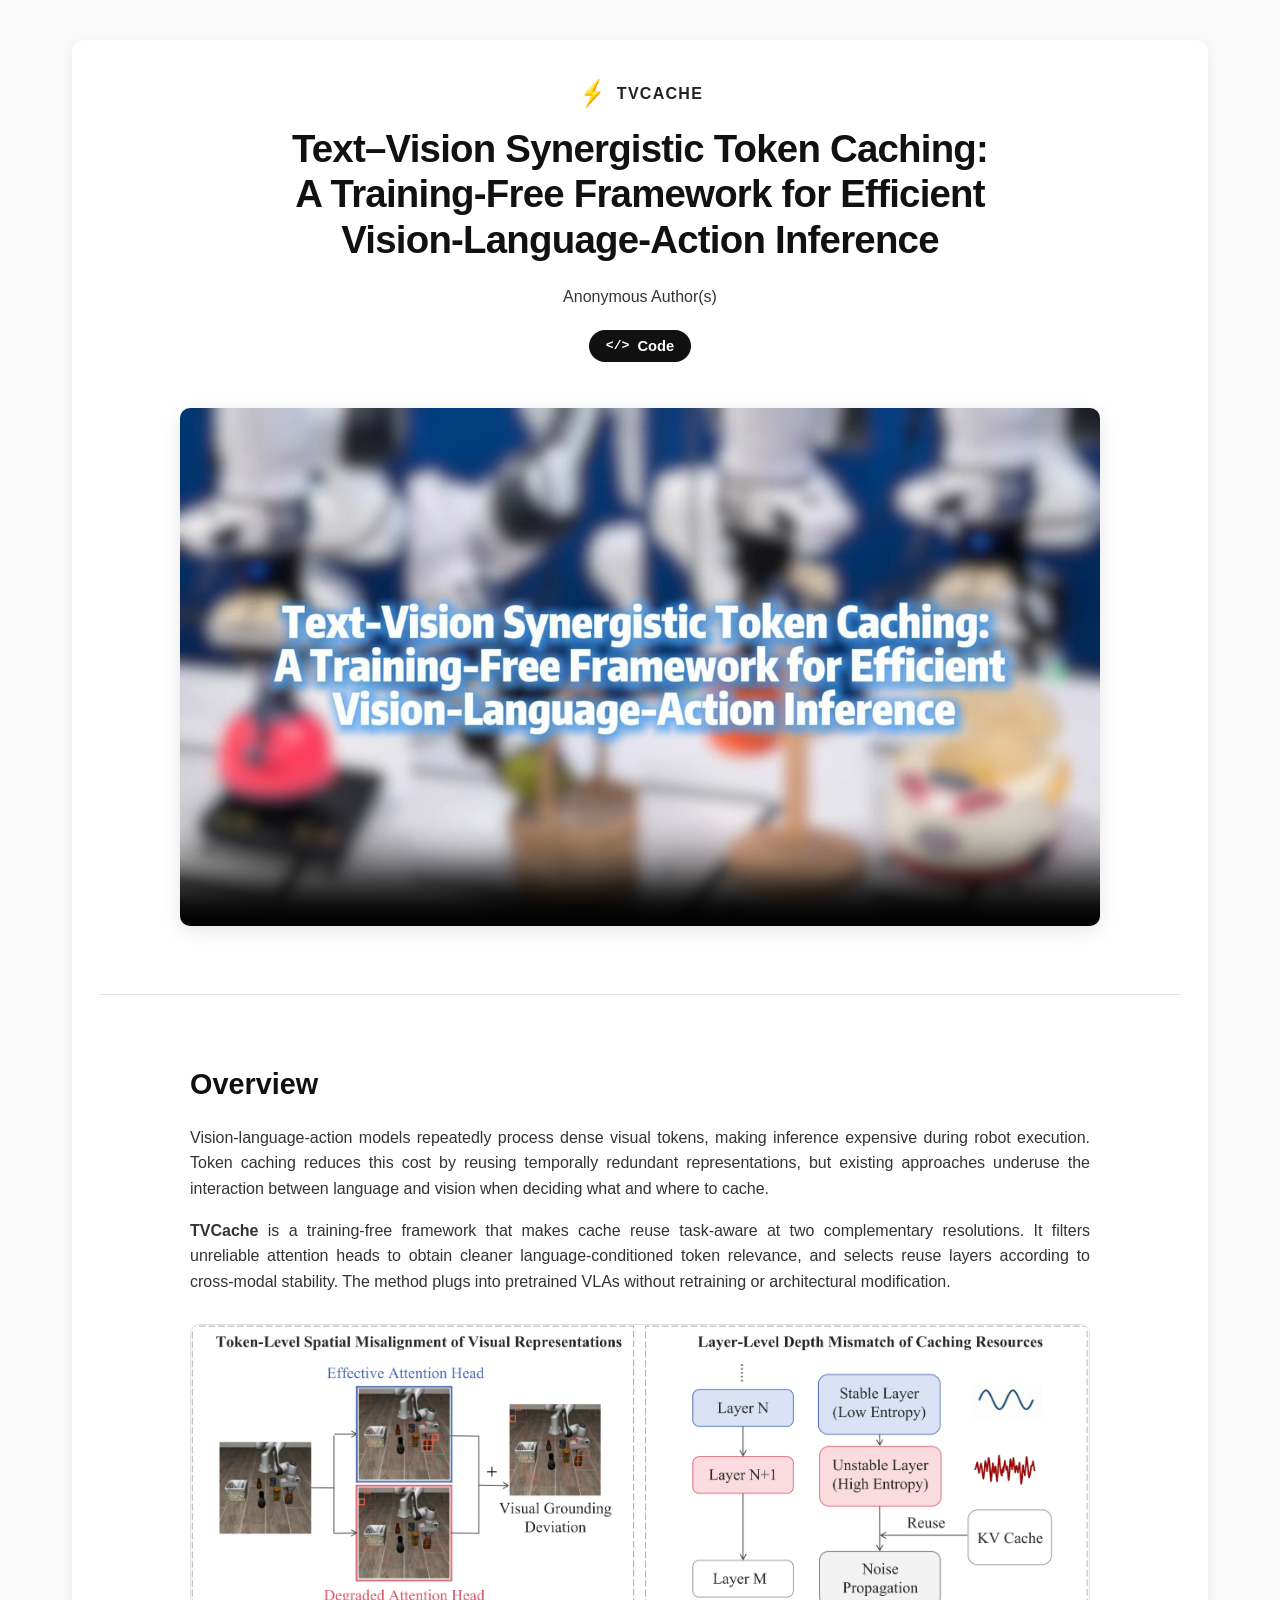
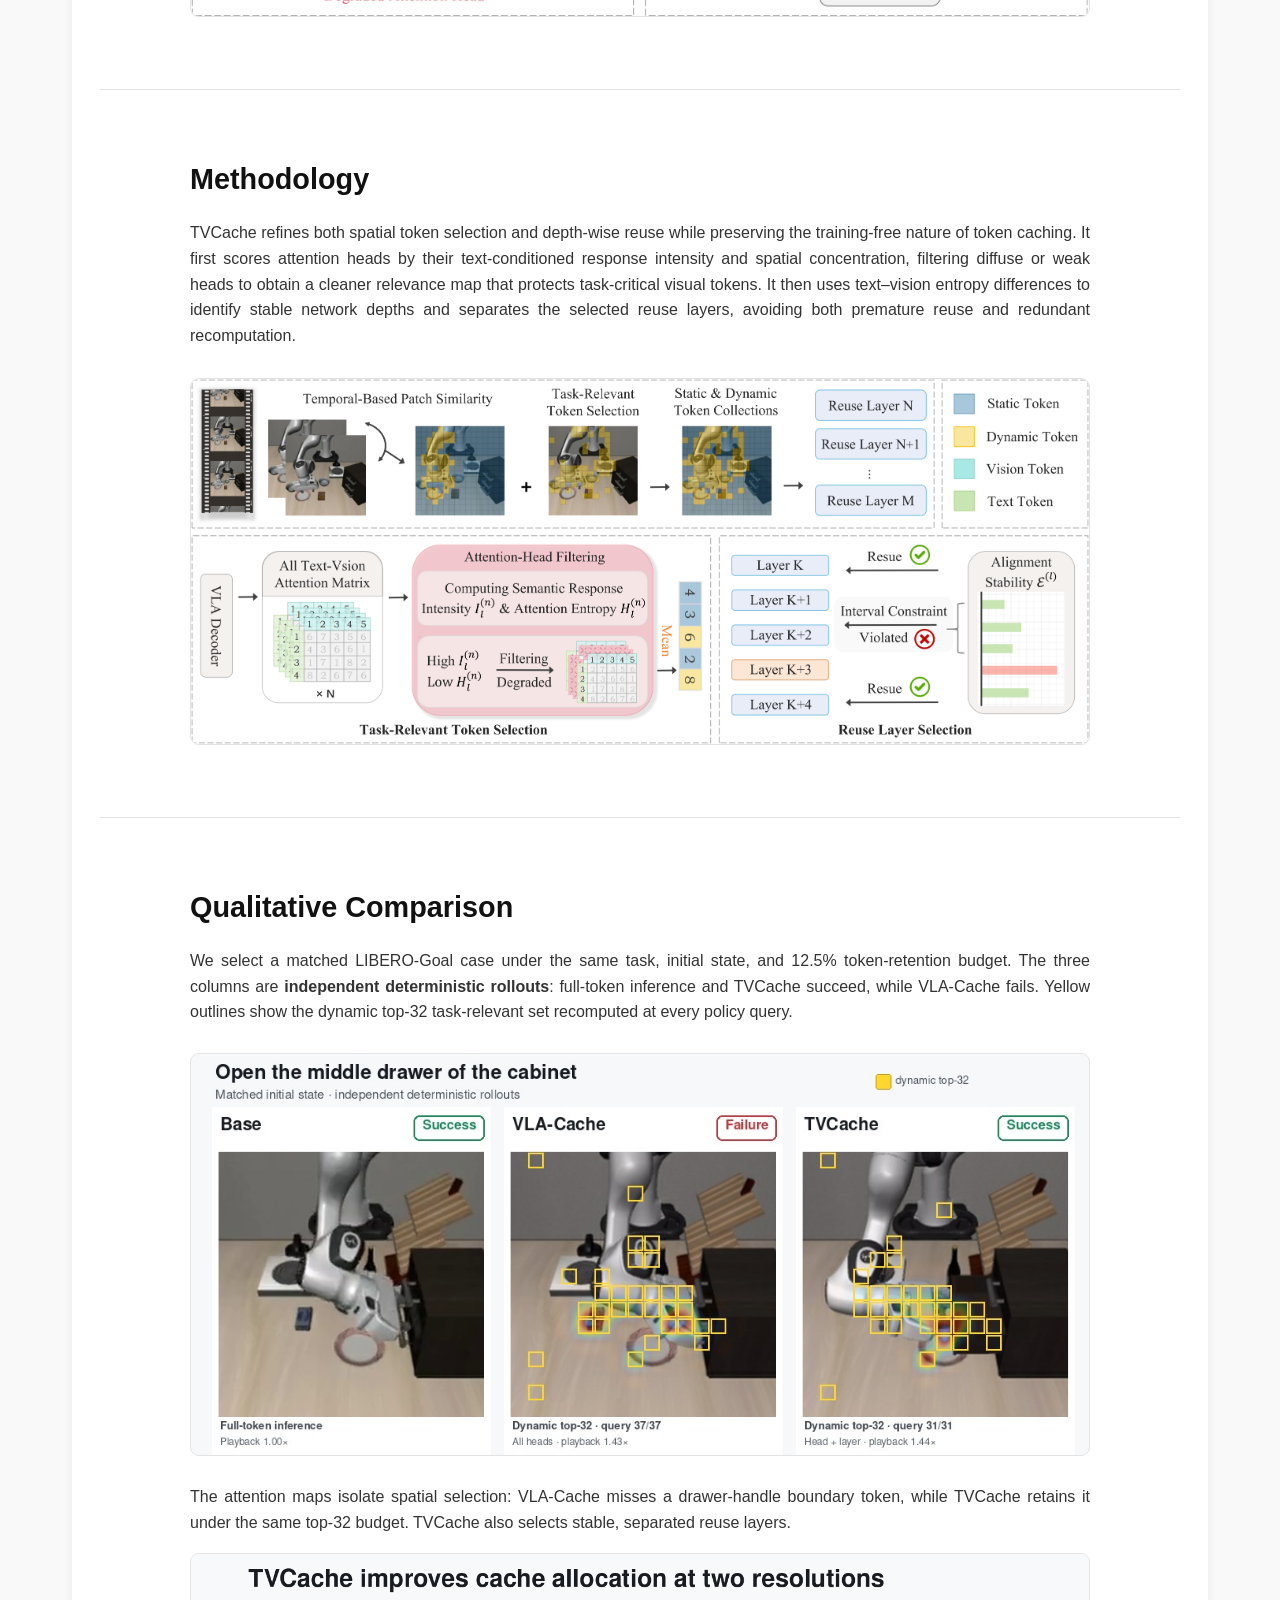
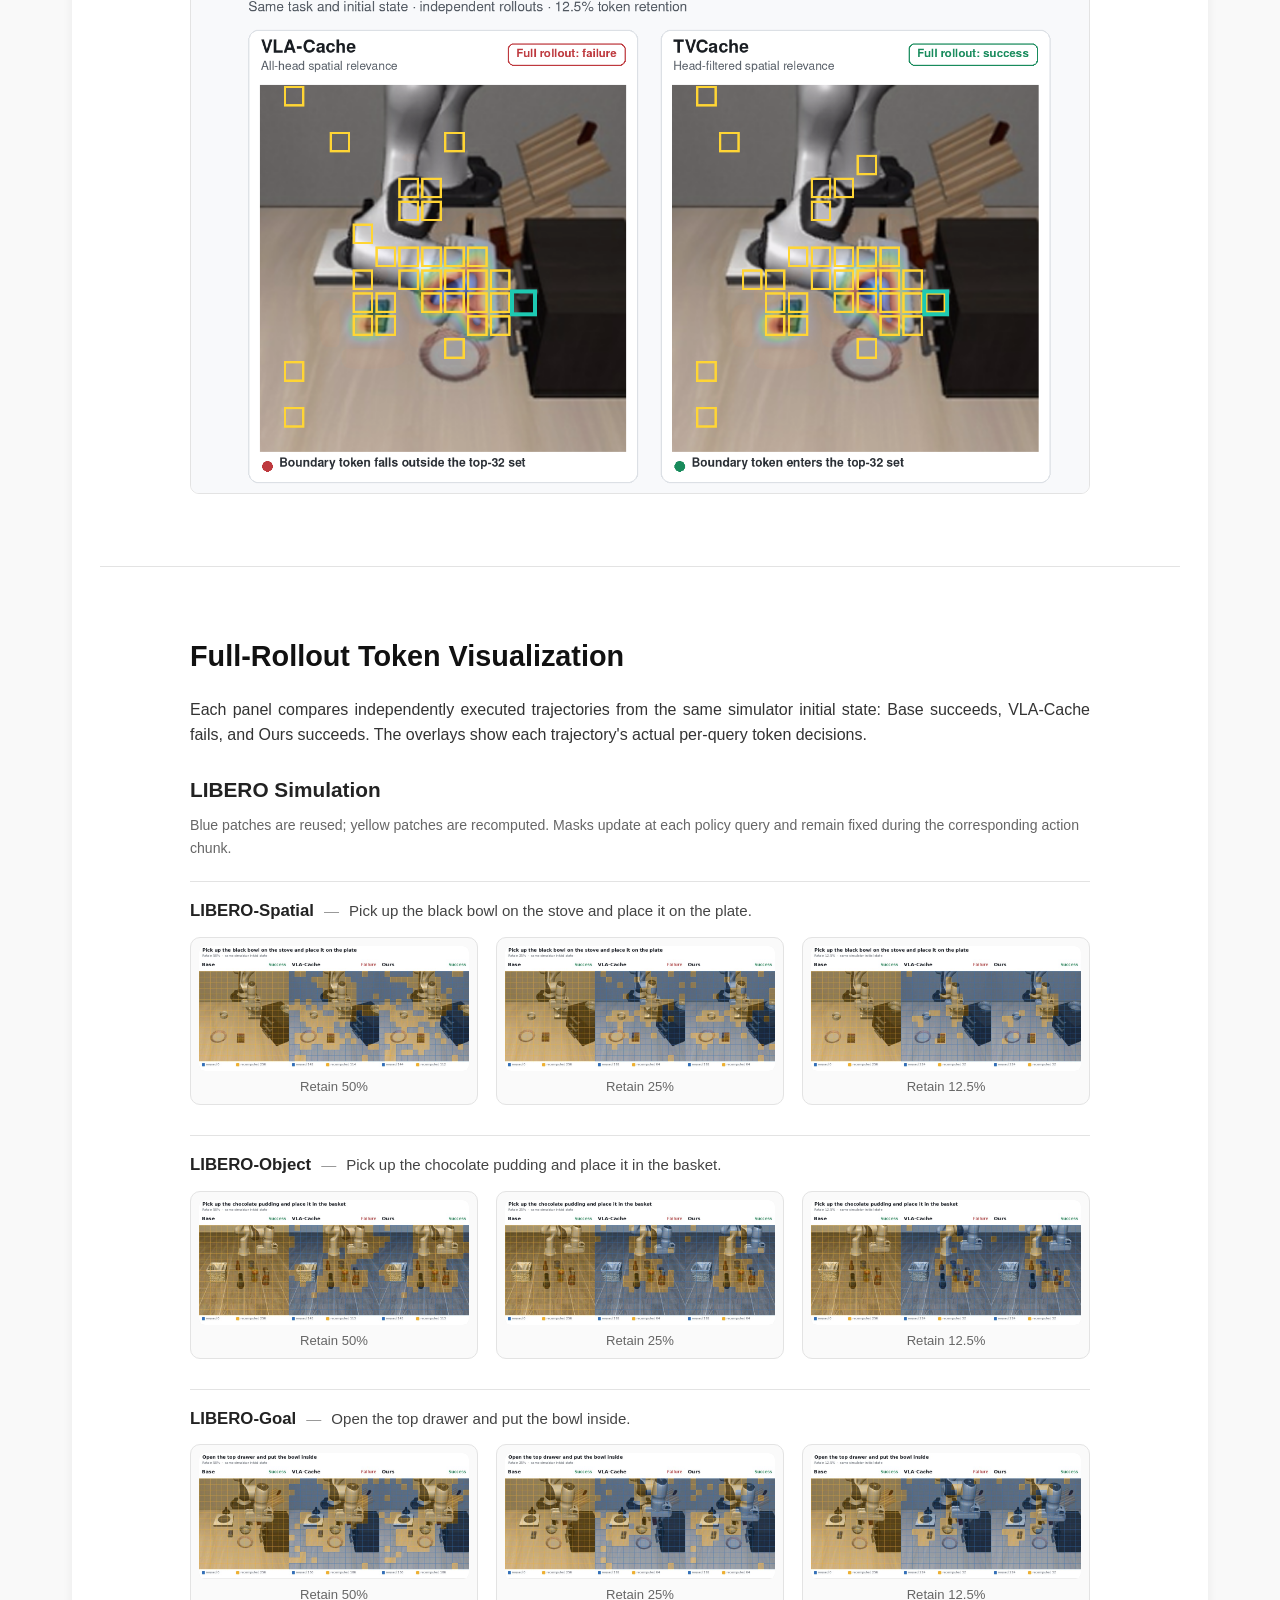
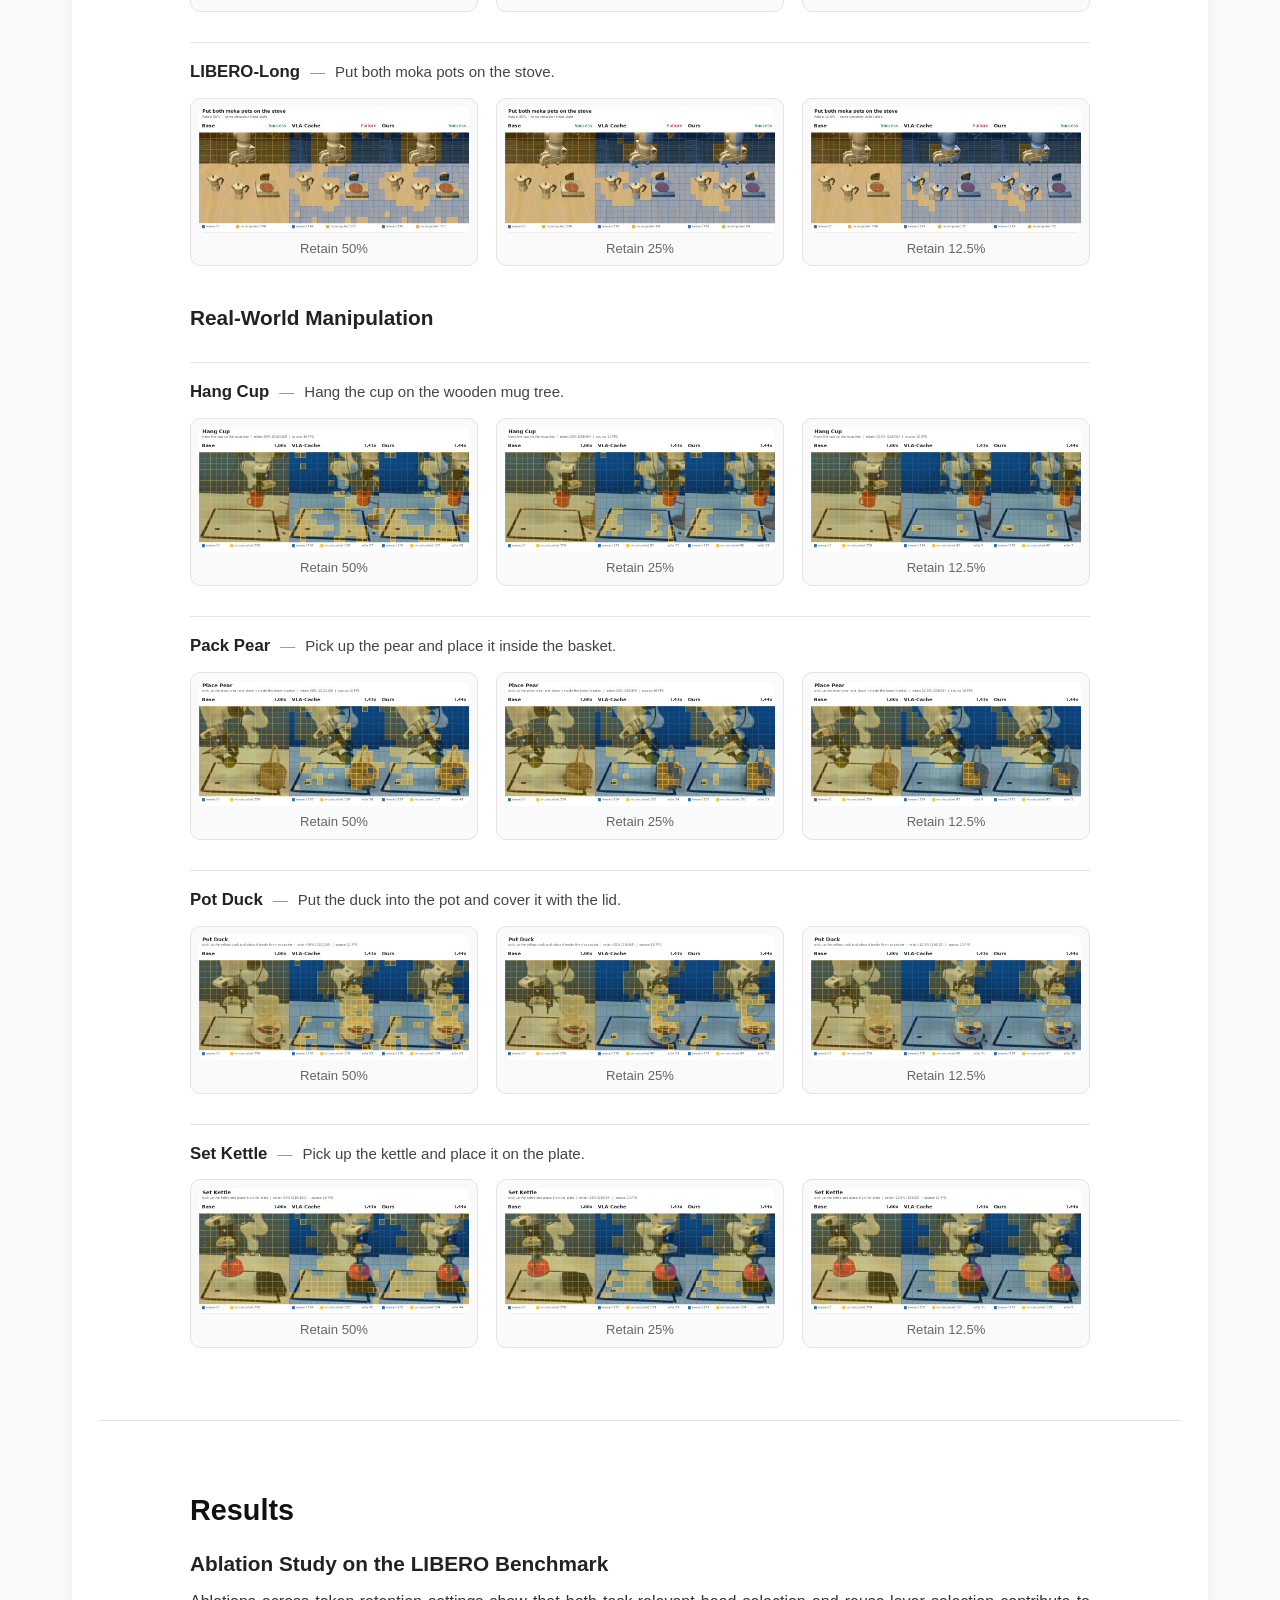
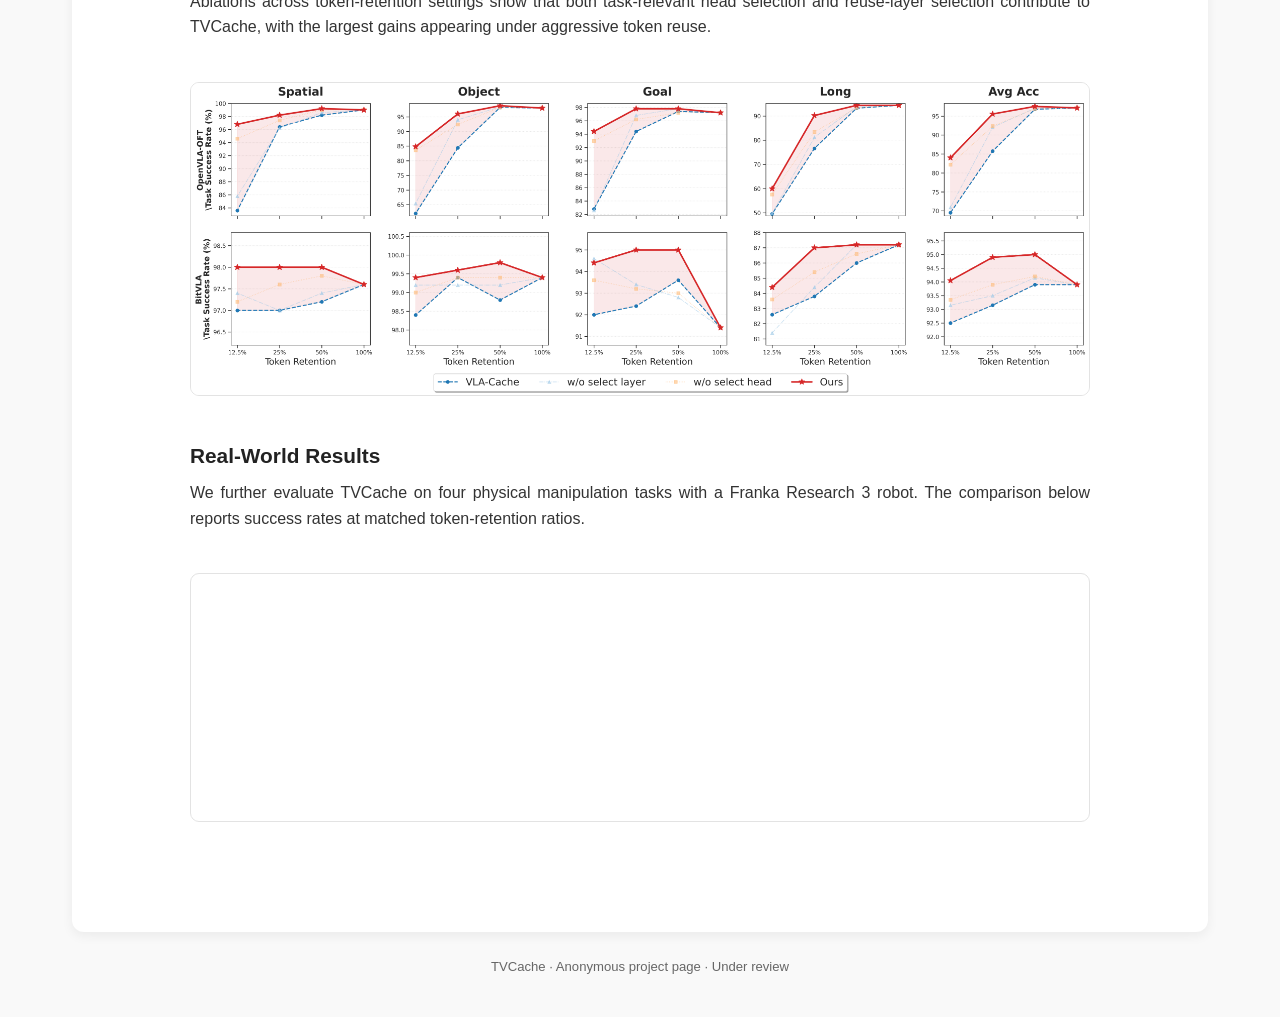
==== index.html @ 5a55d0b0 "Remove real-world attention figure grid" ====
<!doctype html>
<html lang="en">
<head>
  <meta charset="utf-8">
  <meta name="viewport" content="width=device-width, initial-scale=1">
  <meta name="robots" content="noindex, nofollow, noarchive, nosnippet, noimageindex">
  <meta name="googlebot" content="noindex, nofollow, noarchive, nosnippet, noimageindex">
  <meta name="referrer" content="no-referrer">
  <meta name="description" content="">
  <title>TVCache · Anonymous Project Page</title>
  <link rel="icon" href="assets/robot-arm-3.png" type="image/png">
  <link rel="stylesheet" href="styles.css">
</head>
<body>
  <main>
    <section class="hero">
      <div class="container hero-inner">
        <div class="title-lockup" aria-label="TVCache">
          <img src="assets/robot-arm-3.png" alt="" aria-hidden="true">
          <span>TVCache</span>
        </div>
        <h1>
          <span class="title-line">Text–Vision Synergistic Token Caching:</span>
          <span class="title-line">A Training-Free Framework for Efficient</span>
          <span class="title-line">Vision-Language-Action Inference</span>
        </h1>
        <p class="authors">Anonymous Author(s)</p>
        <div class="project-links">
          <a class="project-link" href="https://github.com/tvcache-vla/TVCache" target="_blank" rel="noopener noreferrer">
            <span class="code-symbol" aria-hidden="true">&lt;/&gt;</span>
            <span>Code</span>
          </a>
        </div>
      </div>
    </section>

    <section class="teaser">
      <div class="container">
        <video class="hero-video" muted loop playsinline controls preload="none" poster="assets/demo-poster.jpg" data-autoplay>
          <source data-src="assets/demo.mp4" type="video/mp4">
          Your browser does not support HTML5 video.
        </video>
      </div>
    </section>

    <section class="section" id="overview">
      <div class="container content-width">
        <h2>Overview</h2>
        <p>
          Vision-language-action models repeatedly process dense visual tokens, making inference expensive during robot execution. Token caching reduces this cost by reusing temporally redundant representations, but existing approaches underuse the interaction between language and vision when deciding what and where to cache.
        </p>
        <p>
          <strong>TVCache</strong> is a training-free framework that makes cache reuse task-aware at two complementary resolutions. It filters unreliable attention heads to obtain cleaner language-conditioned token relevance, and selects reuse layers according to cross-modal stability. The method plugs into pretrained VLAs without retraining or architectural modification.
        </p>
        <figure>
          <img src="assets/introduction.png" alt="Motivation for text-vision synergistic token caching." loading="lazy" decoding="async">
        </figure>
      </div>
    </section>

    <section class="section" id="method">
      <div class="container content-width">
        <h2>Methodology</h2>
        <p class="section-intro">
          TVCache refines both spatial token selection and depth-wise reuse while preserving the training-free nature of token caching. It first scores attention heads by their text-conditioned response intensity and spatial concentration, filtering diffuse or weak heads to obtain a cleaner relevance map that protects task-critical visual tokens. It then uses text–vision entropy differences to identify stable network depths and separates the selected reuse layers, avoiding both premature reuse and redundant recomputation.
        </p>
        <figure>
          <img src="assets/model-tvcache-2_00.png" alt="Overview of the TVCache framework." loading="lazy" decoding="async">
        </figure>
      </div>
    </section>

    <section class="section" id="qualitative">
      <div class="container content-width">
        <h2>Qualitative Comparison</h2>
        <p class="section-intro">
          We select a matched LIBERO-Goal case under the same task, initial state, and 12.5% token-retention budget. The three columns are <strong>independent deterministic rollouts</strong>: full-token inference and TVCache succeed, while VLA-Cache fails. Yellow outlines show the dynamic top-32 task-relevant set recomputed at every policy query.
        </p>
        <video class="lazy-video qualitative-video" muted loop playsinline preload="none" data-poster="assets/qualitative/drawer-independent-comparison.jpg">
          <source data-src="assets/qualitative/drawer-independent-comparison.mp4" type="video/mp4">
        </video>
        <p class="qualitative-explanation">
          The attention maps isolate spatial selection: VLA-Cache misses a drawer-handle boundary token, while TVCache retains it under the same top-32 budget. TVCache also selects stable, separated reuse layers.
        </p>
        <figure class="qualitative-figure">
          <img src="assets/qualitative/drawer-critical-attention.png" alt="VLA-Cache misses a drawer-handle boundary token while TVCache retains it under the same token budget." loading="lazy" decoding="async">
        </figure>
      </div>
    </section>

    <section class="section" id="token-dynamics">
      <div class="container content-width">
        <h2>Full-Rollout Token Visualization</h2>
        <p class="section-intro">
          Each panel compares independently executed trajectories from the same simulator initial state: Base succeeds, VLA-Cache fails, and Ours succeeds. The overlays show each trajectory's actual per-query token decisions.
        </p>

        <h3 class="dynamics-heading">LIBERO Simulation</h3>
        <p class="budget-note">Blue patches are reused; yellow patches are recomputed. Masks update at each policy query and remain fixed during the corresponding action chunk.</p>

        <article class="comparison-task simulation-task">
          <h4>LIBERO-Spatial <span>Pick up the black bowl on the stove and place it on the plate.</span></h4>
          <div class="retention-grid three-up">
            <figure><video class="lazy-video" muted loop playsinline controls preload="none" data-poster="assets/method-comparison/libero-spatial-retain-50-comparison.jpg?v=matched-20260915"><source data-src="assets/method-comparison/libero-spatial-retain-50-comparison.mp4?v=matched-20260915" type="video/mp4"></video><figcaption>Retain 50%</figcaption></figure>
            <figure><video class="lazy-video" muted loop playsinline controls preload="none" data-poster="assets/method-comparison/libero-spatial-retain-25-comparison.jpg?v=matched-20260915"><source data-src="assets/method-comparison/libero-spatial-retain-25-comparison.mp4?v=matched-20260915" type="video/mp4"></video><figcaption>Retain 25%</figcaption></figure>
            <figure><video class="lazy-video" muted loop playsinline controls preload="none" data-poster="assets/method-comparison/libero-spatial-retain-12p5-comparison.jpg?v=matched-20260915"><source data-src="assets/method-comparison/libero-spatial-retain-12p5-comparison.mp4?v=matched-20260915" type="video/mp4"></video><figcaption>Retain 12.5%</figcaption></figure>
          </div>
        </article>

        <article class="comparison-task simulation-task">
          <h4>LIBERO-Object <span>Pick up the chocolate pudding and place it in the basket.</span></h4>
          <div class="retention-grid three-up">
            <figure><video class="lazy-video" muted loop playsinline controls preload="none" data-poster="assets/method-comparison/libero-object-retain-50-comparison.jpg?v=matched-20260915"><source data-src="assets/method-comparison/libero-object-retain-50-comparison.mp4?v=matched-20260915" type="video/mp4"></video><figcaption>Retain 50%</figcaption></figure>
            <figure><video class="lazy-video" muted loop playsinline controls preload="none" data-poster="assets/method-comparison/libero-object-retain-25-comparison.jpg?v=matched-20260915"><source data-src="assets/method-comparison/libero-object-retain-25-comparison.mp4?v=matched-20260915" type="video/mp4"></video><figcaption>Retain 25%</figcaption></figure>
            <figure><video class="lazy-video" muted loop playsinline controls preload="none" data-poster="assets/method-comparison/libero-object-retain-12p5-comparison.jpg?v=matched-20260915"><source data-src="assets/method-comparison/libero-object-retain-12p5-comparison.mp4?v=matched-20260915" type="video/mp4"></video><figcaption>Retain 12.5%</figcaption></figure>
          </div>
        </article>

        <article class="comparison-task simulation-task">
          <h4>LIBERO-Goal <span>Open the top drawer and put the bowl inside.</span></h4>
          <div class="retention-grid three-up">
            <figure><video class="lazy-video" muted loop playsinline controls preload="none" data-poster="assets/method-comparison/libero-goal-retain-50-comparison.jpg?v=matched-20260915"><source data-src="assets/method-comparison/libero-goal-retain-50-comparison.mp4?v=matched-20260915" type="video/mp4"></video><figcaption>Retain 50%</figcaption></figure>
            <figure><video class="lazy-video" muted loop playsinline controls preload="none" data-poster="assets/method-comparison/libero-goal-retain-25-comparison.jpg?v=matched-20260915"><source data-src="assets/method-comparison/libero-goal-retain-25-comparison.mp4?v=matched-20260915" type="video/mp4"></video><figcaption>Retain 25%</figcaption></figure>
            <figure><video class="lazy-video" muted loop playsinline controls preload="none" data-poster="assets/method-comparison/libero-goal-retain-12p5-comparison.jpg?v=matched-20260915"><source data-src="assets/method-comparison/libero-goal-retain-12p5-comparison.mp4?v=matched-20260915" type="video/mp4"></video><figcaption>Retain 12.5%</figcaption></figure>
          </div>
        </article>

        <article class="comparison-task simulation-task">
          <h4>LIBERO-Long <span>Put both moka pots on the stove.</span></h4>
          <div class="retention-grid three-up">
            <figure><video class="lazy-video" muted loop playsinline controls preload="none" data-poster="assets/method-comparison/libero-long-retain-50-comparison.jpg?v=matched-20260915"><source data-src="assets/method-comparison/libero-long-retain-50-comparison.mp4?v=matched-20260915" type="video/mp4"></video><figcaption>Retain 50%</figcaption></figure>
            <figure><video class="lazy-video" muted loop playsinline controls preload="none" data-poster="assets/method-comparison/libero-long-retain-25-comparison.jpg?v=matched-20260915"><source data-src="assets/method-comparison/libero-long-retain-25-comparison.mp4?v=matched-20260915" type="video/mp4"></video><figcaption>Retain 25%</figcaption></figure>
            <figure><video class="lazy-video" muted loop playsinline controls preload="none" data-poster="assets/method-comparison/libero-long-retain-12p5-comparison.jpg?v=matched-20260915"><source data-src="assets/method-comparison/libero-long-retain-12p5-comparison.mp4?v=matched-20260915" type="video/mp4"></video><figcaption>Retain 12.5%</figcaption></figure>
          </div>
        </article>

        <h3 class="dynamics-heading real-dynamics-heading">Real-World Manipulation</h3>

        <article class="comparison-task">
          <h4>Hang Cup <span>Hang the cup on the wooden mug tree.</span></h4>
          <div class="retention-grid three-up">
            <figure><video class="lazy-video" muted loop playsinline controls preload="none" data-poster="assets/method-comparison/real-hang-cup-retain-50-comparison.jpg"><source data-src="assets/method-comparison/real-hang-cup-retain-50-comparison.mp4" type="video/mp4"></video><figcaption>Retain 50%</figcaption></figure>
            <figure><video class="lazy-video" muted loop playsinline controls preload="none" data-poster="assets/method-comparison/real-hang-cup-retain-25-comparison.jpg"><source data-src="assets/method-comparison/real-hang-cup-retain-25-comparison.mp4" type="video/mp4"></video><figcaption>Retain 25%</figcaption></figure>
            <figure><video class="lazy-video" muted loop playsinline controls preload="none" data-poster="assets/method-comparison/real-hang-cup-retain-12p5-comparison.jpg"><source data-src="assets/method-comparison/real-hang-cup-retain-12p5-comparison.mp4" type="video/mp4"></video><figcaption>Retain 12.5%</figcaption></figure>
          </div>
        </article>

        <article class="comparison-task">
          <h4>Pack Pear <span>Pick up the pear and place it inside the basket.</span></h4>
          <div class="retention-grid three-up">
            <figure><video class="lazy-video" muted loop playsinline controls preload="none" data-poster="assets/method-comparison/real-place-pear-retain-50-comparison.jpg"><source data-src="assets/method-comparison/real-place-pear-retain-50-comparison.mp4" type="video/mp4"></video><figcaption>Retain 50%</figcaption></figure>
            <figure><video class="lazy-video" muted loop playsinline controls preload="none" data-poster="assets/method-comparison/real-place-pear-retain-25-comparison.jpg"><source data-src="assets/method-comparison/real-place-pear-retain-25-comparison.mp4" type="video/mp4"></video><figcaption>Retain 25%</figcaption></figure>
            <figure><video class="lazy-video" muted loop playsinline controls preload="none" data-poster="assets/method-comparison/real-place-pear-retain-12p5-comparison.jpg"><source data-src="assets/method-comparison/real-place-pear-retain-12p5-comparison.mp4" type="video/mp4"></video><figcaption>Retain 12.5%</figcaption></figure>
          </div>
        </article>

        <article class="comparison-task">
          <h4>Pot Duck <span>Put the duck into the pot and cover it with the lid.</span></h4>
          <div class="retention-grid three-up">
            <figure><video class="lazy-video" muted loop playsinline controls preload="none" data-poster="assets/method-comparison/real-put-duck-retain-50-comparison.jpg"><source data-src="assets/method-comparison/real-put-duck-retain-50-comparison.mp4" type="video/mp4"></video><figcaption>Retain 50%</figcaption></figure>
            <figure><video class="lazy-video" muted loop playsinline controls preload="none" data-poster="assets/method-comparison/real-put-duck-retain-25-comparison.jpg"><source data-src="assets/method-comparison/real-put-duck-retain-25-comparison.mp4" type="video/mp4"></video><figcaption>Retain 25%</figcaption></figure>
            <figure><video class="lazy-video" muted loop playsinline controls preload="none" data-poster="assets/method-comparison/real-put-duck-retain-12p5-comparison.jpg"><source data-src="assets/method-comparison/real-put-duck-retain-12p5-comparison.mp4" type="video/mp4"></video><figcaption>Retain 12.5%</figcaption></figure>
          </div>
        </article>

        <article class="comparison-task">
          <h4>Set Kettle <span>Pick up the kettle and place it on the plate.</span></h4>
          <div class="retention-grid three-up">
            <figure><video class="lazy-video" muted loop playsinline controls preload="none" data-poster="assets/method-comparison/real-set-kettle-retain-50-comparison.jpg"><source data-src="assets/method-comparison/real-set-kettle-retain-50-comparison.mp4" type="video/mp4"></video><figcaption>Retain 50%</figcaption></figure>
            <figure><video class="lazy-video" muted loop playsinline controls preload="none" data-poster="assets/method-comparison/real-set-kettle-retain-25-comparison.jpg"><source data-src="assets/method-comparison/real-set-kettle-retain-25-comparison.mp4" type="video/mp4"></video><figcaption>Retain 25%</figcaption></figure>
            <figure><video class="lazy-video" muted loop playsinline controls preload="none" data-poster="assets/method-comparison/real-set-kettle-retain-12p5-comparison.jpg"><source data-src="assets/method-comparison/real-set-kettle-retain-12p5-comparison.mp4" type="video/mp4"></video><figcaption>Retain 12.5%</figcaption></figure>
          </div>
        </article>
      </div>
    </section>

    <section class="section" id="comparison">
      <div class="container content-width">
        <h2>Results</h2>
        <h3 class="result-heading">Ablation Study on the LIBERO Benchmark</h3>
        <p class="section-intro">
          Ablations across token-retention settings show that both task-relevant head selection and reuse-layer selection contribute to TVCache, with the largest gains appearing under aggressive token reuse.
        </p>
        <figure class="compact-figure simulation-ablation-figure">
          <img src="assets/ablation-study.png" alt="Ablation study of task-relevant head selection and reuse-layer selection on OpenVLA-OFT and BitVLA." loading="lazy" decoding="async">
        </figure>
        <h3 class="result-heading real-world-heading">Real-World Results</h3>
        <p>
          We further evaluate TVCache on four physical manipulation tasks with a Franka Research 3 robot. The comparison below reports success rates at matched token-retention ratios.
        </p>
        <figure class="compact-figure">
          <img src="assets/flat_bar_chart_2.png" alt="Real-world comparison between TVCache and VLA-Cache across HangCup, PlacePear, PlaceKettle, and PutDuck." loading="lazy" decoding="async">
        </figure>
      </div>
    </section>
  </main>

  <footer>
    <div class="container">
      <p>TVCache · Anonymous project page · Under review</p>
    </div>
  </footer>
  <script src="site.js" defer></script>
</body>
</html>
---- styles.css ----
:root {
  --text: #222222;
  --muted: #666666;
  --line: #e3e3e3;
  --light: #f6f6f6;
  --page-background: #f9f9f9;
  --surface: #ffffff;
  --page-width: 1080px;
  --shell-width: 1136px;
}

* {
  box-sizing: border-box;
}

html {
  scroll-behavior: smooth;
}

body {
  margin: 0;
  padding: 40px 20px;
  color: var(--text);
  background: var(--page-background);
  font-family: 'Inter', sans-serif;
  font-size: 16px;
  line-height: 1.6;
  -webkit-font-smoothing: antialiased;
}

main {
  width: 100%;
  max-width: var(--shell-width);
  margin: 0 auto;
  padding: 38px 28px;
  overflow: hidden;
  border-radius: 12px;
  background: var(--surface);
  box-shadow: 0 4px 12px rgba(0, 0, 0, 0.06);
}

img,
video {
  display: block;
  width: 100%;
}

.container {
  width: 100%;
  max-width: var(--page-width);
  margin: 0 auto;
}

.content-width {
  max-width: 900px;
}

.hero {
  padding: 0 0 38px;
  text-align: center;
}

.hero-inner {
  max-width: 1080px;
}

.title-lockup {
  display: inline-flex;
  align-items: center;
  gap: 9px;
  margin-bottom: 17px;
  color: #222222;
  font-size: 1rem;
  font-weight: 700;
  letter-spacing: 0.08em;
  text-transform: uppercase;
}

.title-lockup img {
  width: 31px;
  height: 31px;
  object-fit: contain;
}

h1,
h2,
h3,
p {
  margin-top: 0;
}

h1 {
  max-width: 1040px;
  margin: 0 auto;
  color: #111111;
  font-size: clamp(2rem, 4vw, 2.4rem);
  font-weight: 700;
  line-height: 1.18;
  letter-spacing: -0.02em;
}

.title-line {
  display: block;
}

.authors {
  margin: 22px 0 0;
  color: #333333;
  font-size: 1rem;
}

.project-links {
  display: flex;
  justify-content: center;
  margin-top: 20px;
}

.project-link {
  display: inline-flex;
  align-items: center;
  gap: 8px;
  padding: 9px 17px;
  border-radius: 999px;
  color: #ffffff;
  background: #111111;
  font-size: 0.92rem;
  font-weight: 600;
  line-height: 1;
  text-decoration: none;
  transition: background-color 160ms ease, transform 160ms ease;
}

.project-link:hover {
  background: #333333;
  transform: translateY(-1px);
}

.project-link:focus-visible {
  outline: 3px solid rgba(17, 17, 17, 0.25);
  outline-offset: 3px;
}

.code-symbol {
  font-family: ui-monospace, SFMono-Regular, Menlo, Consolas, monospace;
  font-size: 0.82rem;
}

.teaser {
  padding: 8px 0 68px;
}

.teaser .container {
  max-width: 920px;
}

.teaser video {
  aspect-ratio: 16 / 9;
  background: #000000;
  border-radius: 10px;
  box-shadow: 0 5px 18px rgba(0, 0, 0, 0.1);
  object-fit: cover;
}

.caption,
figcaption {
  margin: 10px auto 0;
  color: var(--muted);
  font-size: 0.88rem;
  line-height: 1.5;
  text-align: center;
}

.section {
  padding: 72px 0;
  border-top: 1px solid var(--line);
}

h2 {
  margin-bottom: 22px;
  color: #111111;
  font-size: 1.8rem;
  font-weight: 700;
  line-height: 1.25;
}

h3 {
  margin-bottom: 8px;
  color: #222222;
  font-size: 1.3rem;
  line-height: 1.35;
}

.section p {
  color: #333333;
  text-align: justify;
}

.section-intro,
.result-summary {
  margin-bottom: 28px;
}

figure {
  margin: 30px 0 0;
}

figure img {
  border: 1px solid var(--line);
  border-radius: 9px;
}

.qualitative-video {
  aspect-ratio: 1080 / 484;
  border: 1px solid var(--line);
  border-radius: 9px;
  background: #f7f8fa;
  object-fit: contain;
}

.qualitative-explanation {
  margin: 28px 0 0;
}

.qualitative-figure {
  margin-top: 18px;
}

.failure-recovery-task {
  margin: 14px 0 38px;
  padding: 18px;
  border: 1px solid var(--line);
  border-radius: 10px;
  background: #fafafa;
}

.failure-recovery-task h4 {
  display: flex;
  flex-wrap: wrap;
  gap: 5px 10px;
  margin: 0;
  font-size: 1.05rem;
}

.failure-recovery-task h4 span {
  color: #444444;
  font-size: 0.94rem;
  font-weight: 400;
}

.failure-recovery-task h4 span::before {
  margin-right: 10px;
  color: #999999;
  content: "—";
}

.failure-recovery-task figure {
  max-width: 688px;
  margin: 15px auto 0;
}

.rollout-gif {
  border-radius: 7px;
  background: #ffffff;
}

.additional-rollouts-heading {
  margin-top: 0;
}

.dynamics-heading {
  margin: 0 0 14px;
  font-size: 1.3rem;
}

.real-dynamics-heading {
  margin-top: 38px;
}

.real-attention-grid {
  display: grid;
  grid-template-columns: minmax(0, 1fr);
  gap: 18px;
  margin: 20px 0 34px;
}

.real-attention-grid figure {
  margin: 0;
}

.real-attention-grid a {
  display: block;
  border-radius: 9px;
}

.real-attention-grid img {
  border: 1px solid var(--line);
  border-radius: 9px;
  background: #ffffff;
}

.comparison-note {
  margin: -10px 0 28px;
  color: var(--muted) !important;
  font-size: 0.92rem;
}

.budget-note {
  margin: -4px 0 22px;
  color: var(--muted) !important;
  font-size: 0.88rem;
  text-align: left !important;
}

.libero-grid {
  display: grid;
  grid-template-columns: repeat(2, minmax(0, 1fr));
  gap: 22px;
  margin-top: 20px;
}

.libero-card {
  overflow: hidden;
  margin: 0;
  border: 1px solid var(--line);
  border-radius: 10px;
  background: #ffffff;
  box-shadow: 0 3px 12px rgba(0, 0, 0, 0.045);
}

.libero-card > figcaption {
  display: flex;
  align-items: baseline;
  justify-content: space-between;
  gap: 14px;
  margin: 0;
  padding: 11px 13px 10px;
  border-bottom: 1px solid var(--line);
  color: #222222;
  text-align: left;
}

.libero-card > figcaption strong {
  color: #111111;
  font-size: 0.92rem;
}

.libero-card > figcaption span {
  overflow: hidden;
  color: var(--muted);
  font-size: 0.78rem;
  text-overflow: ellipsis;
  white-space: nowrap;
}

.libero-video {
  aspect-ratio: 960 / 404;
  background: #f2f2f2;
  object-fit: contain;
}

.comparison-task {
  margin-top: 30px;
  padding-top: 18px;
  border-top: 1px solid var(--line);
}

.comparison-task h4 {
  display: flex;
  align-items: baseline;
  flex-wrap: wrap;
  gap: 5px 10px;
  margin: 0 0 14px;
  color: #222222;
  font-size: 1.05rem;
  line-height: 1.35;
}

.comparison-task h4 span {
  color: #444444;
  font-size: 0.94rem;
  font-weight: 400;
}

.comparison-task h4 span::before {
  margin-right: 10px;
  color: #999999;
  content: "—";
}

.simulation-task:first-of-type {
  margin-top: 20px;
}

.retention-grid {
  display: grid;
  grid-template-columns: repeat(2, minmax(0, 1fr));
  gap: 18px;
  width: 100%;
  max-width: 960px;
  margin-right: auto;
  margin-left: auto;
}

.retention-grid.three-up {
  grid-template-columns: repeat(3, minmax(0, 1fr));
}

.retention-grid figure {
  margin: 0;
  padding: 8px 8px 7px;
  border: 1px solid var(--line);
  border-radius: 10px;
  background: #fafafa;
}

.retention-grid video {
  aspect-ratio: 960 / 446;
  background: #eeeeee;
  border-radius: 6px;
  object-fit: contain;
}

.retention-grid figcaption {
  margin-top: 6px;
  font-size: 0.82rem;
}

.dynamics-caption {
  margin-top: 14px;
}

.result-heading {
  margin: 0 0 10px;
  color: #222222;
  font-size: 1.3rem;
  font-weight: 700;
}

.real-world-heading {
  margin-top: 46px;
}

.result-summary strong {
  color: #111111;
}

.table-wrap {
  overflow-x: auto;
  margin-top: 24px;
  border: 1px solid #d6d6d6;
  border-radius: 9px;
}

table {
  width: 100%;
  border-collapse: collapse;
  background: #ffffff;
  font-size: 0.88rem;
  font-variant-numeric: tabular-nums;
}

th,
td {
  padding: 10px 13px;
  border-bottom: 1px solid #e4e4e4;
  text-align: right;
  white-space: nowrap;
}

th {
  color: #111111;
  background: var(--light);
  font-size: 0.8rem;
  font-weight: 700;
}

th:first-child,
td:first-child {
  text-align: left;
}

tbody tr:last-child td {
  border-bottom: 0;
}

.group-start td {
  border-top: 1px solid #999999;
}

.gain {
  font-weight: 700;
}

.compact-figure {
  margin-top: 42px;
}

footer {
  padding: 24px 0 0;
  color: var(--muted);
  font-size: 0.82rem;
  text-align: center;
}

footer p {
  margin: 0;
}

@media (max-width: 840px) {
  .retention-grid.three-up {
    grid-template-columns: repeat(2, minmax(0, 1fr));
  }
}

@media (max-width: 720px) {
  body {
    padding: 12px;
  }

  body {
    font-size: 16px;
  }

  .hero {
    padding-top: 0;
  }

  main {
    width: 100%;
    margin: 0;
    padding: 30px 18px;
    border-radius: 12px;
  }

  .container {
    width: 100%;
  }

  .section {
    padding: 48px 0;
  }

  .libero-grid {
    grid-template-columns: 1fr;
  }

  .real-attention-grid {
    grid-template-columns: 1fr;
  }

  .section p {
    text-align: left;
  }
}

@media (max-width: 480px) {
  .container {
    width: 100%;
  }

  h1 {
    font-size: 2rem;
  }

  h2 {
    font-size: 1.7rem;
  }

  .retention-grid {
    grid-template-columns: 1fr;
    gap: 16px;
  }

  .retention-grid.three-up {
    grid-template-columns: 1fr;
  }

  th,
  td {
    padding: 9px 10px;
  }
}
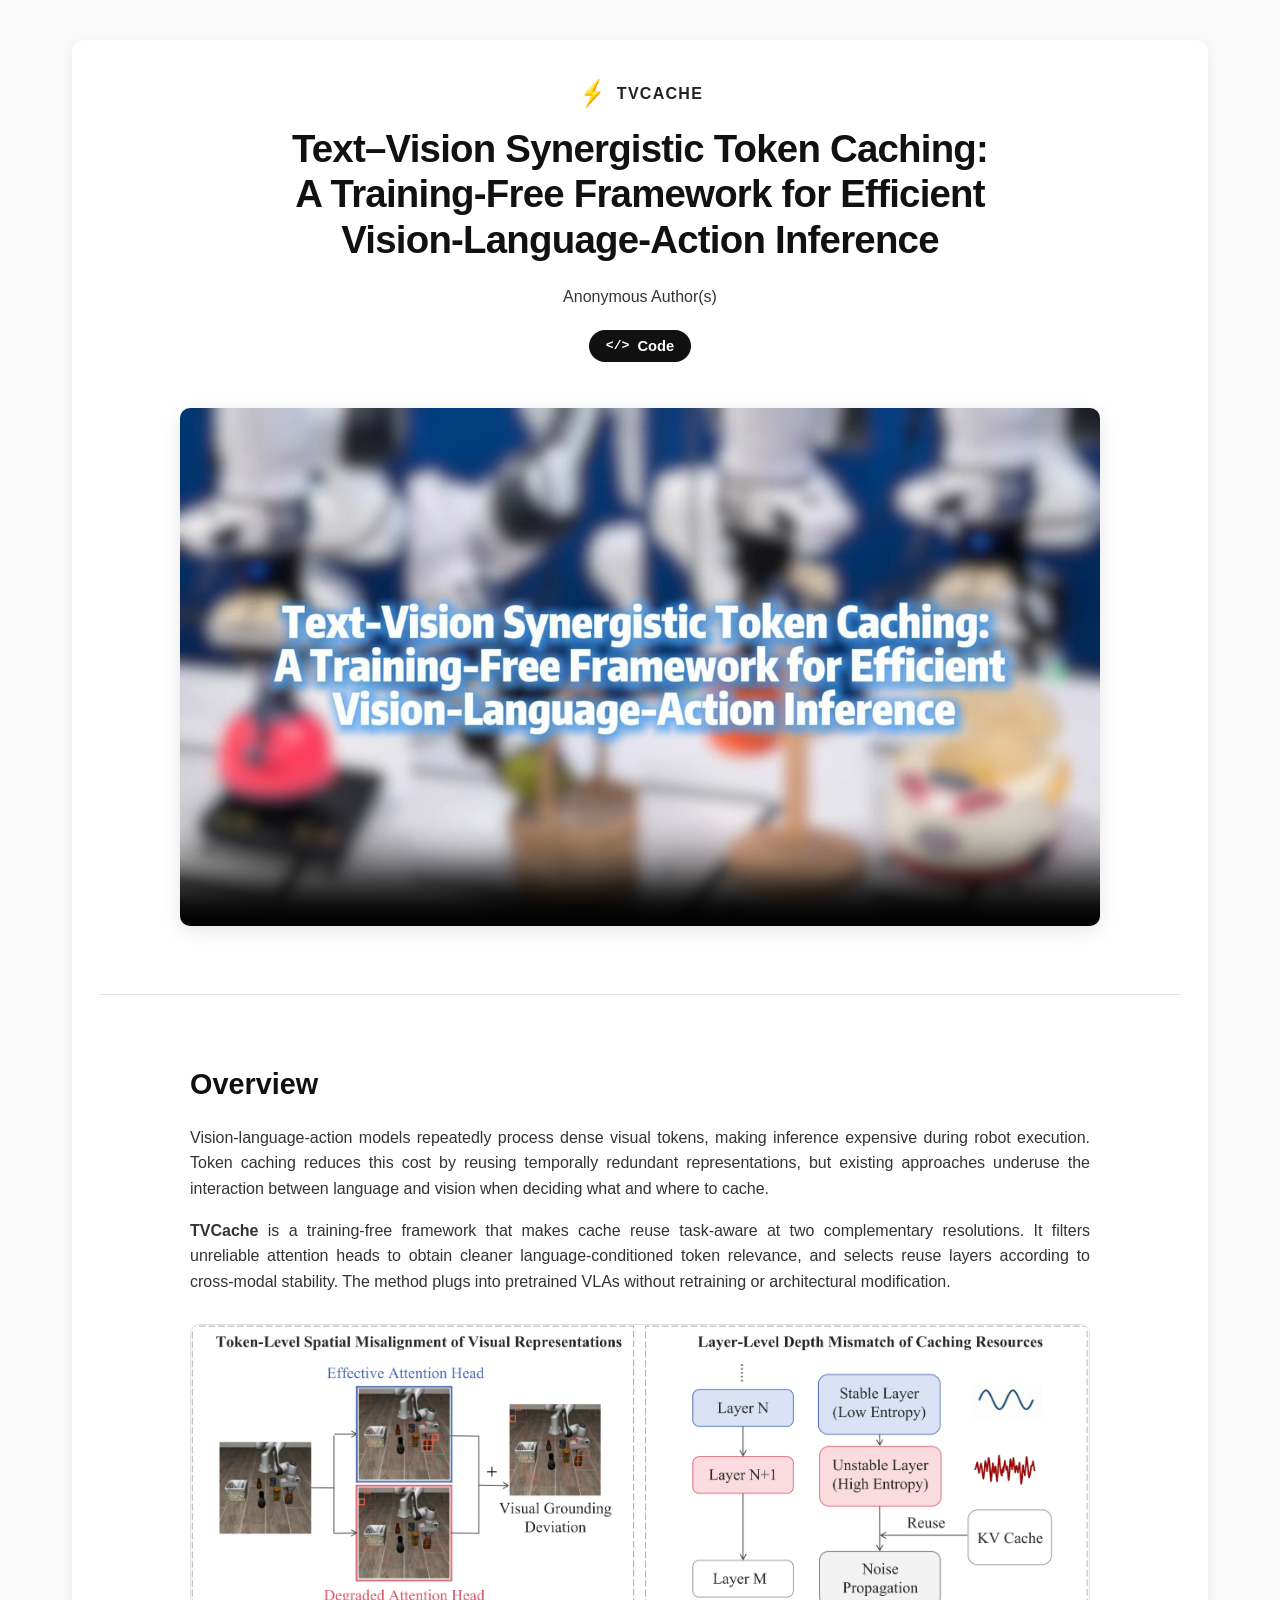
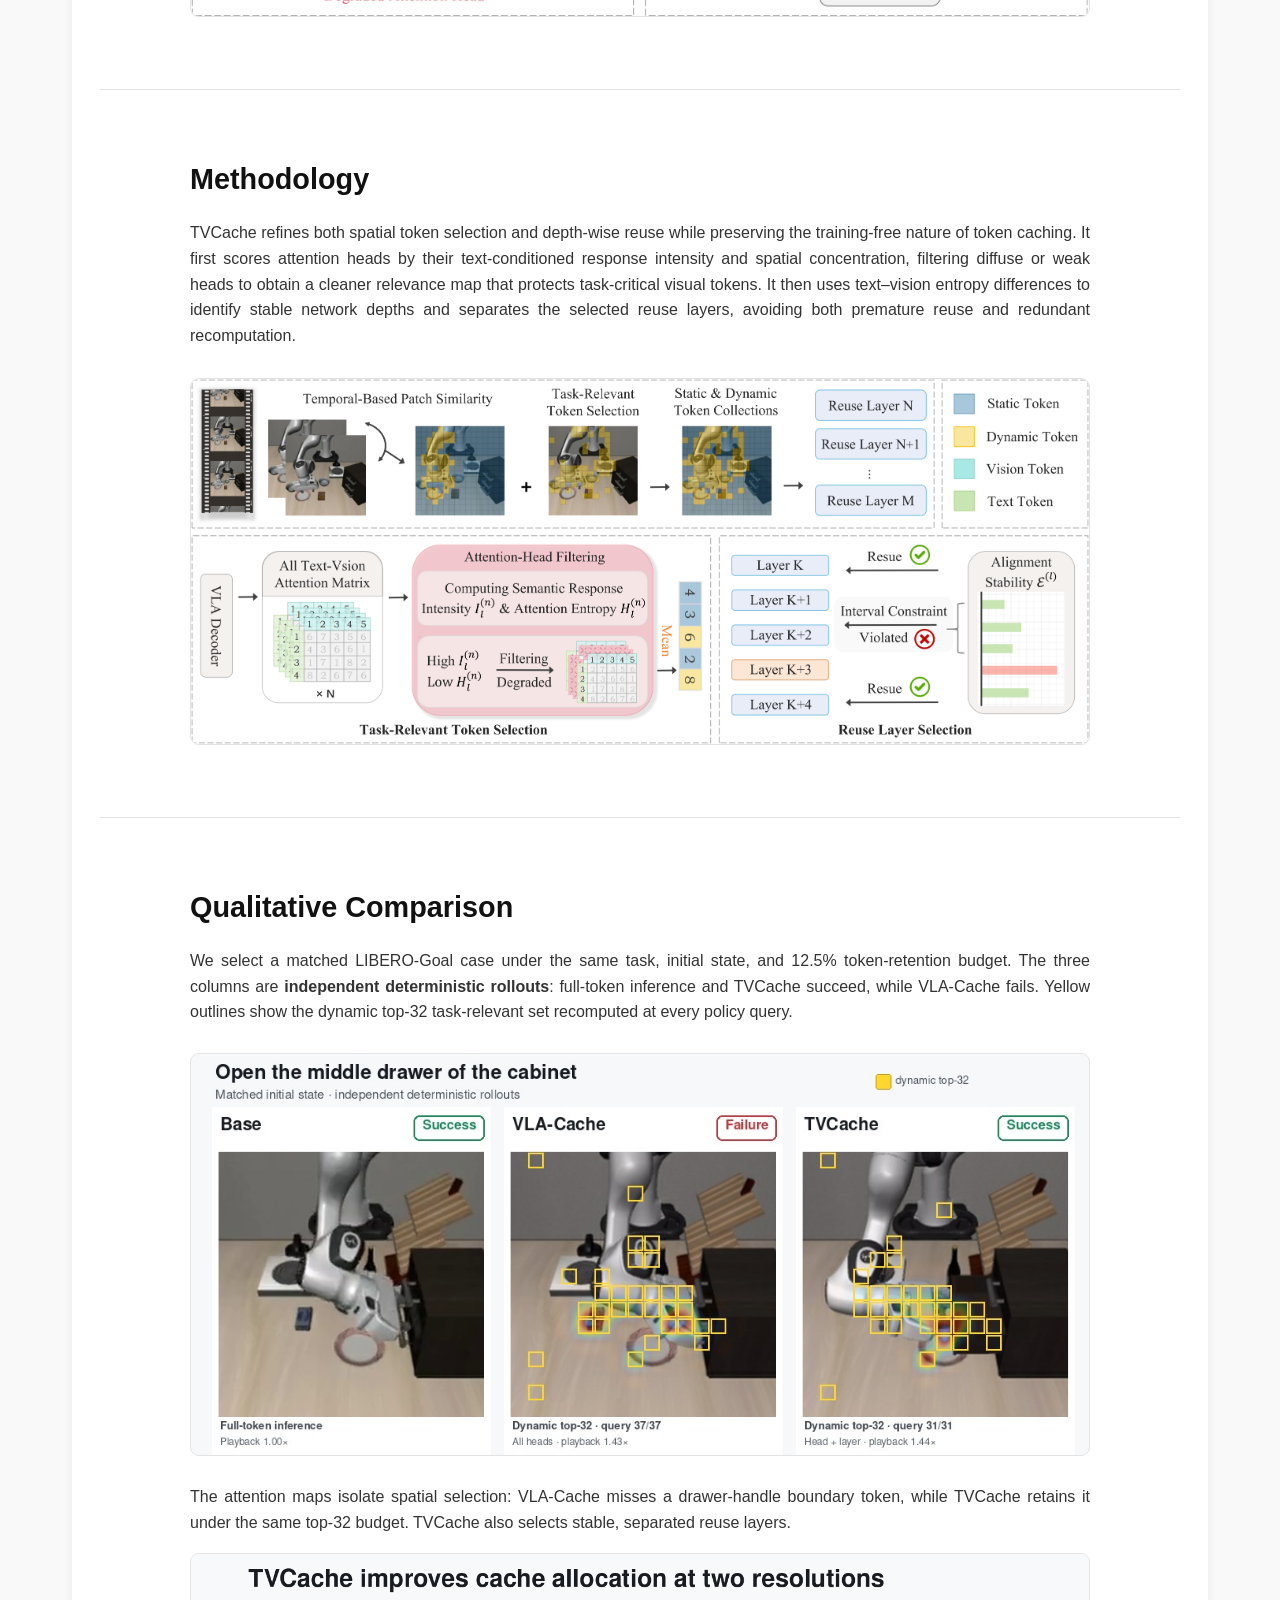
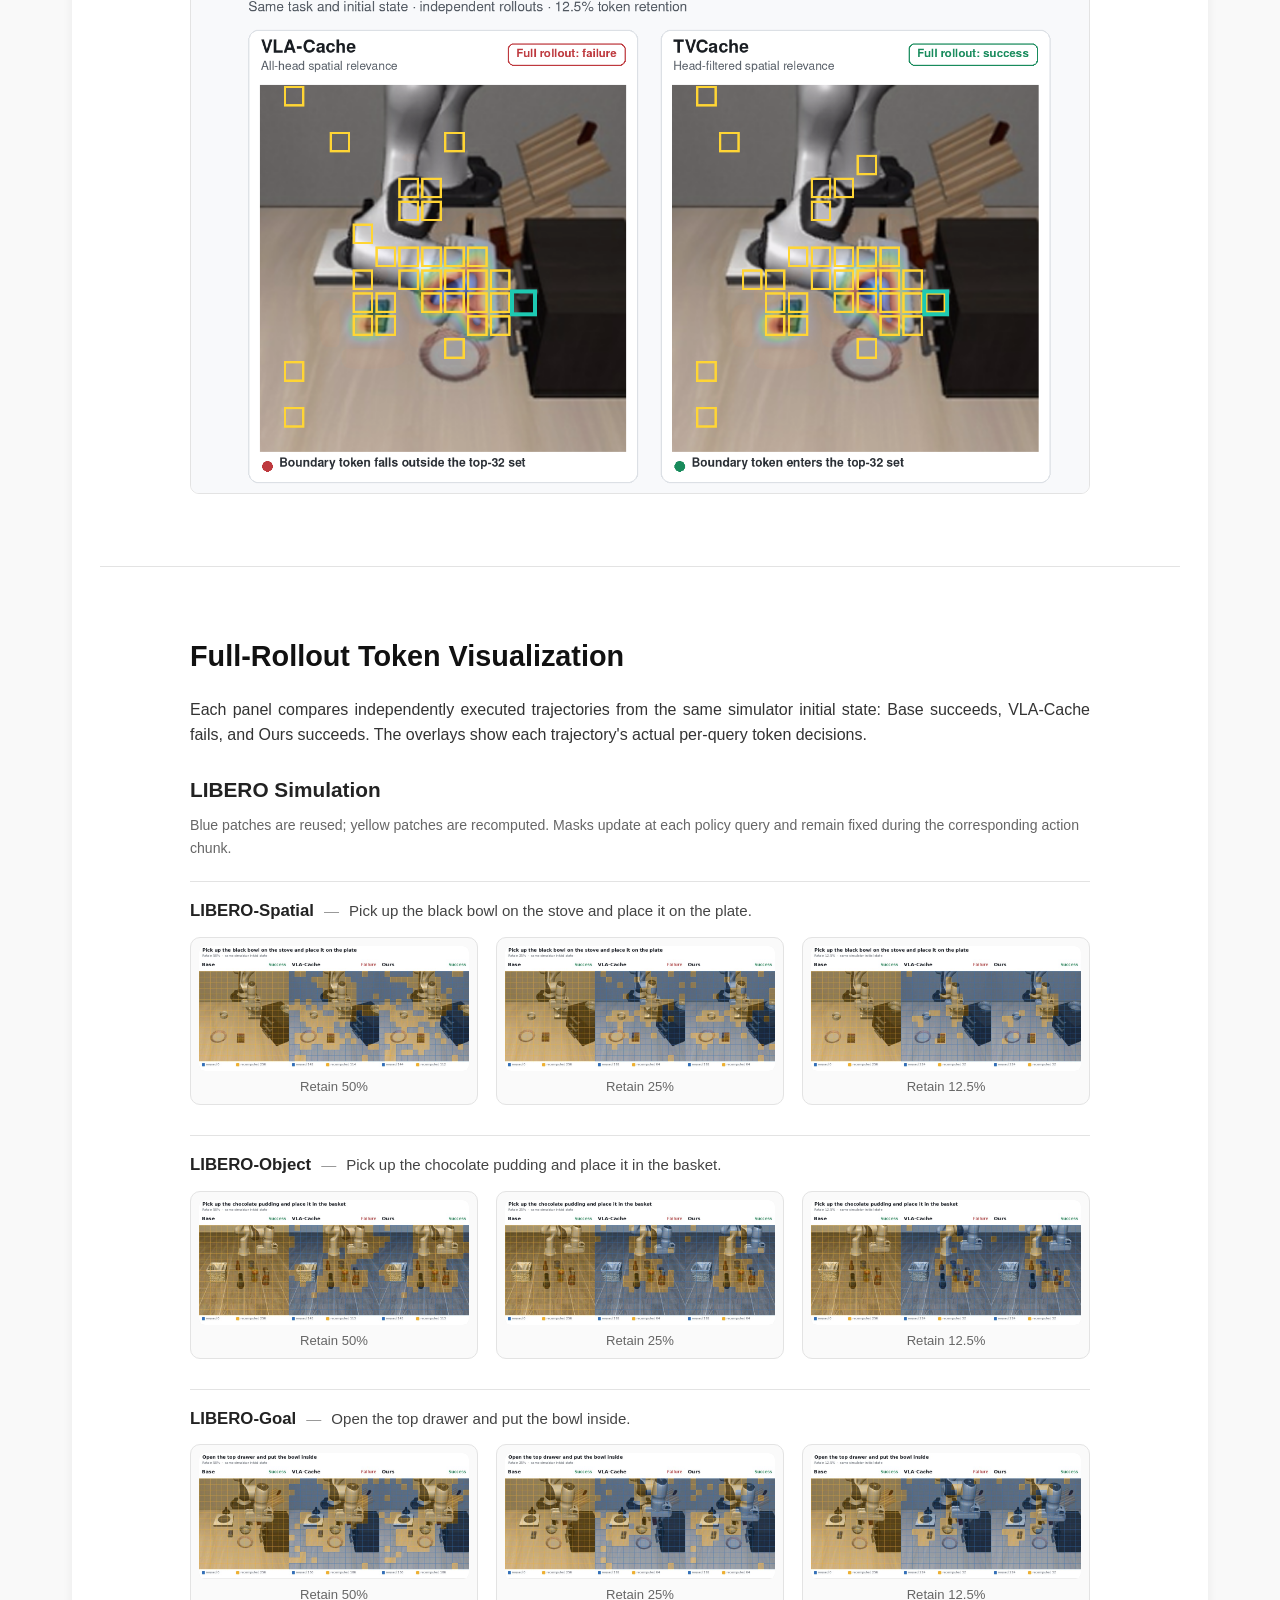
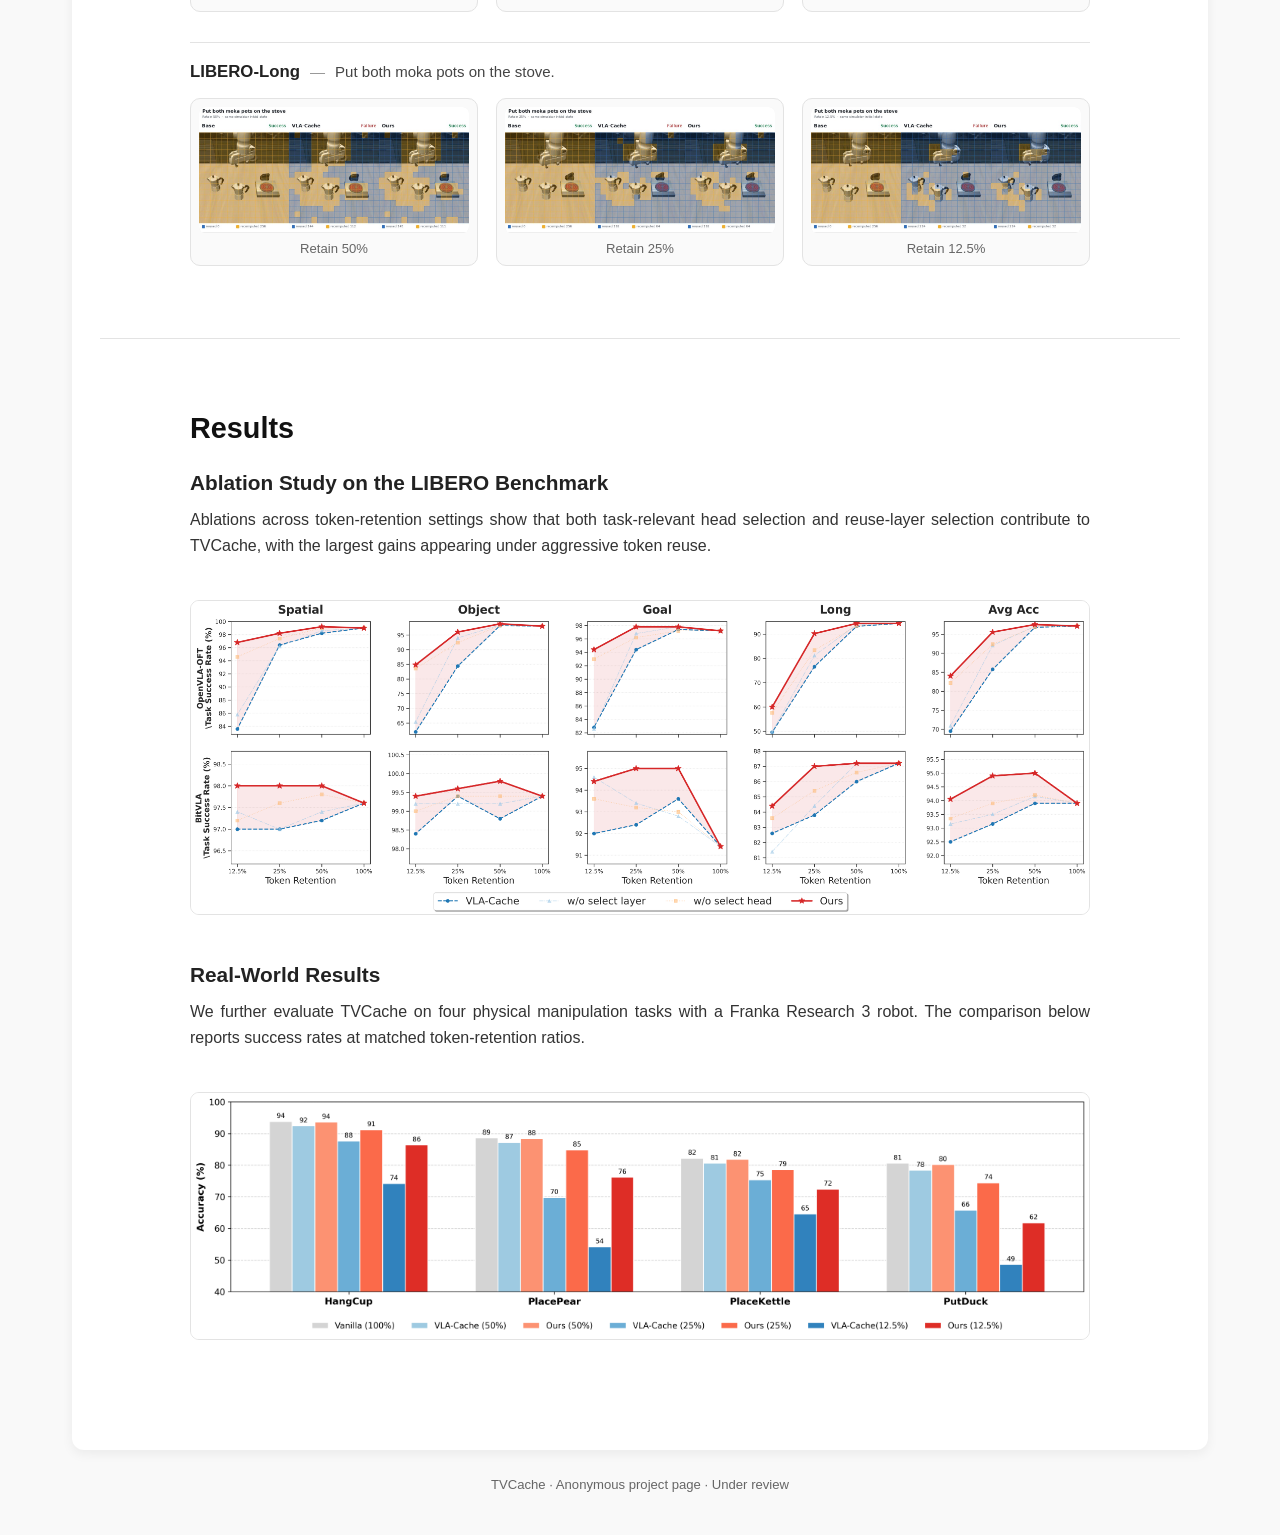
==== commit aecb490e: "Temporarily hide real-world rollout videos" ====
--- a/index.html
+++ b/index.html
@@ -134,6 +134,7 @@
           </div>
         </article>
 
+        <div id="real-world-trajectories" hidden>
         <h3 class="dynamics-heading real-dynamics-heading">Real-World Manipulation</h3>
 
         <article class="comparison-task">
@@ -171,6 +172,7 @@
             <figure><video class="lazy-video" muted loop playsinline controls preload="none" data-poster="assets/method-comparison/real-set-kettle-retain-12p5-comparison.jpg"><source data-src="assets/method-comparison/real-set-kettle-retain-12p5-comparison.mp4" type="video/mp4"></video><figcaption>Retain 12.5%</figcaption></figure>
           </div>
         </article>
+        </div>
       </div>
     </section>
 
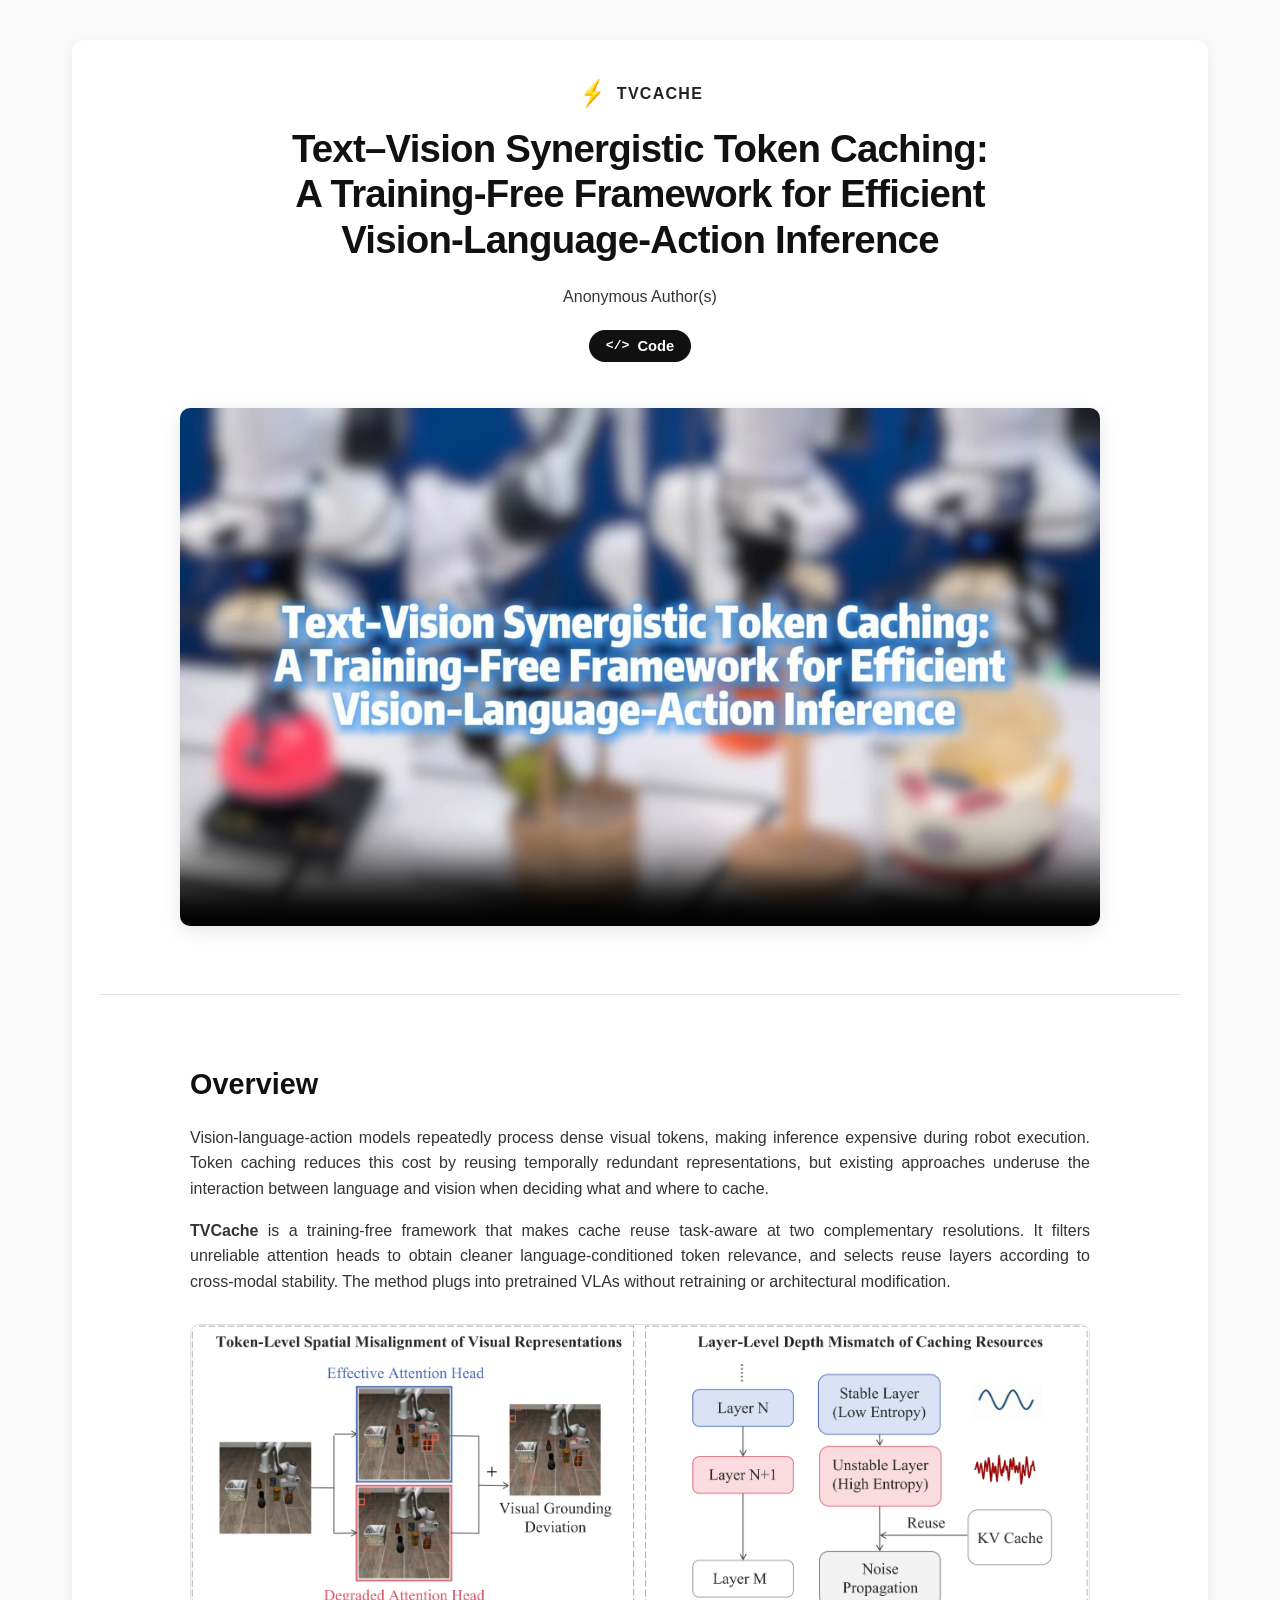
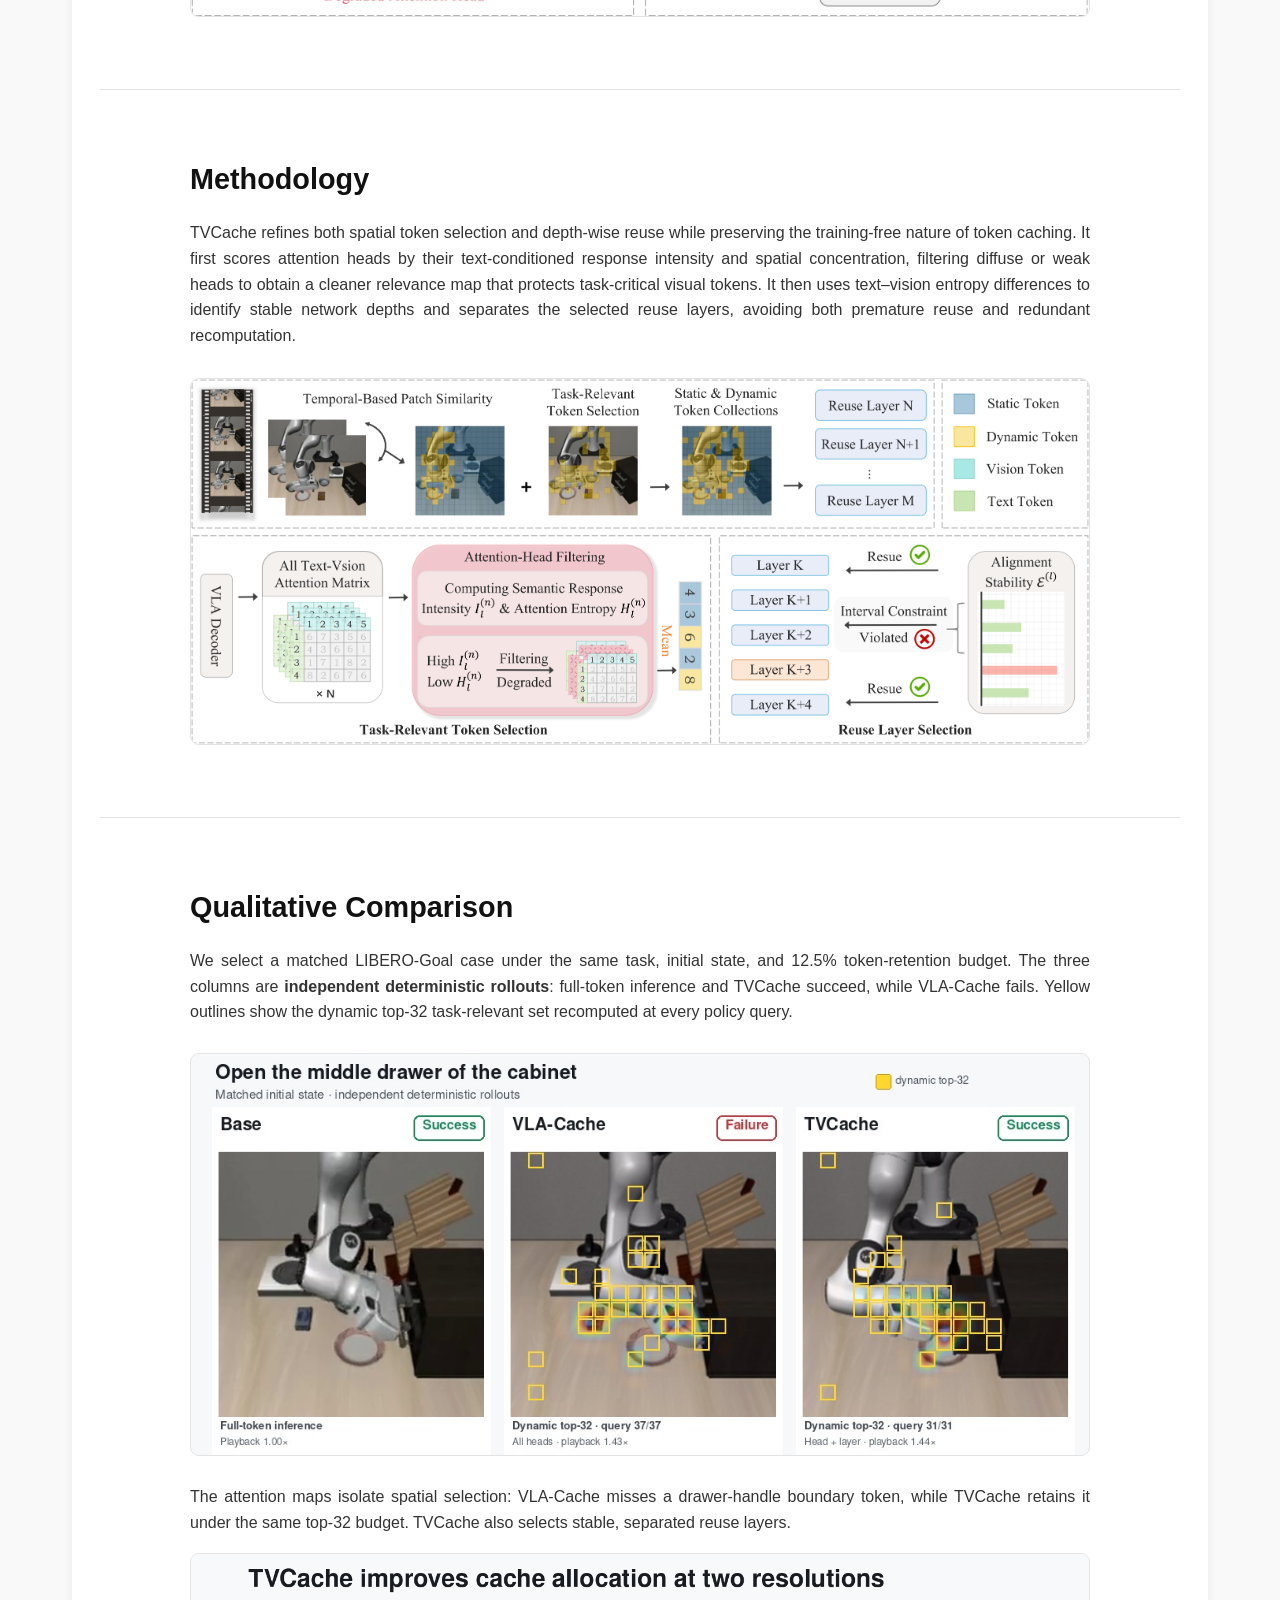
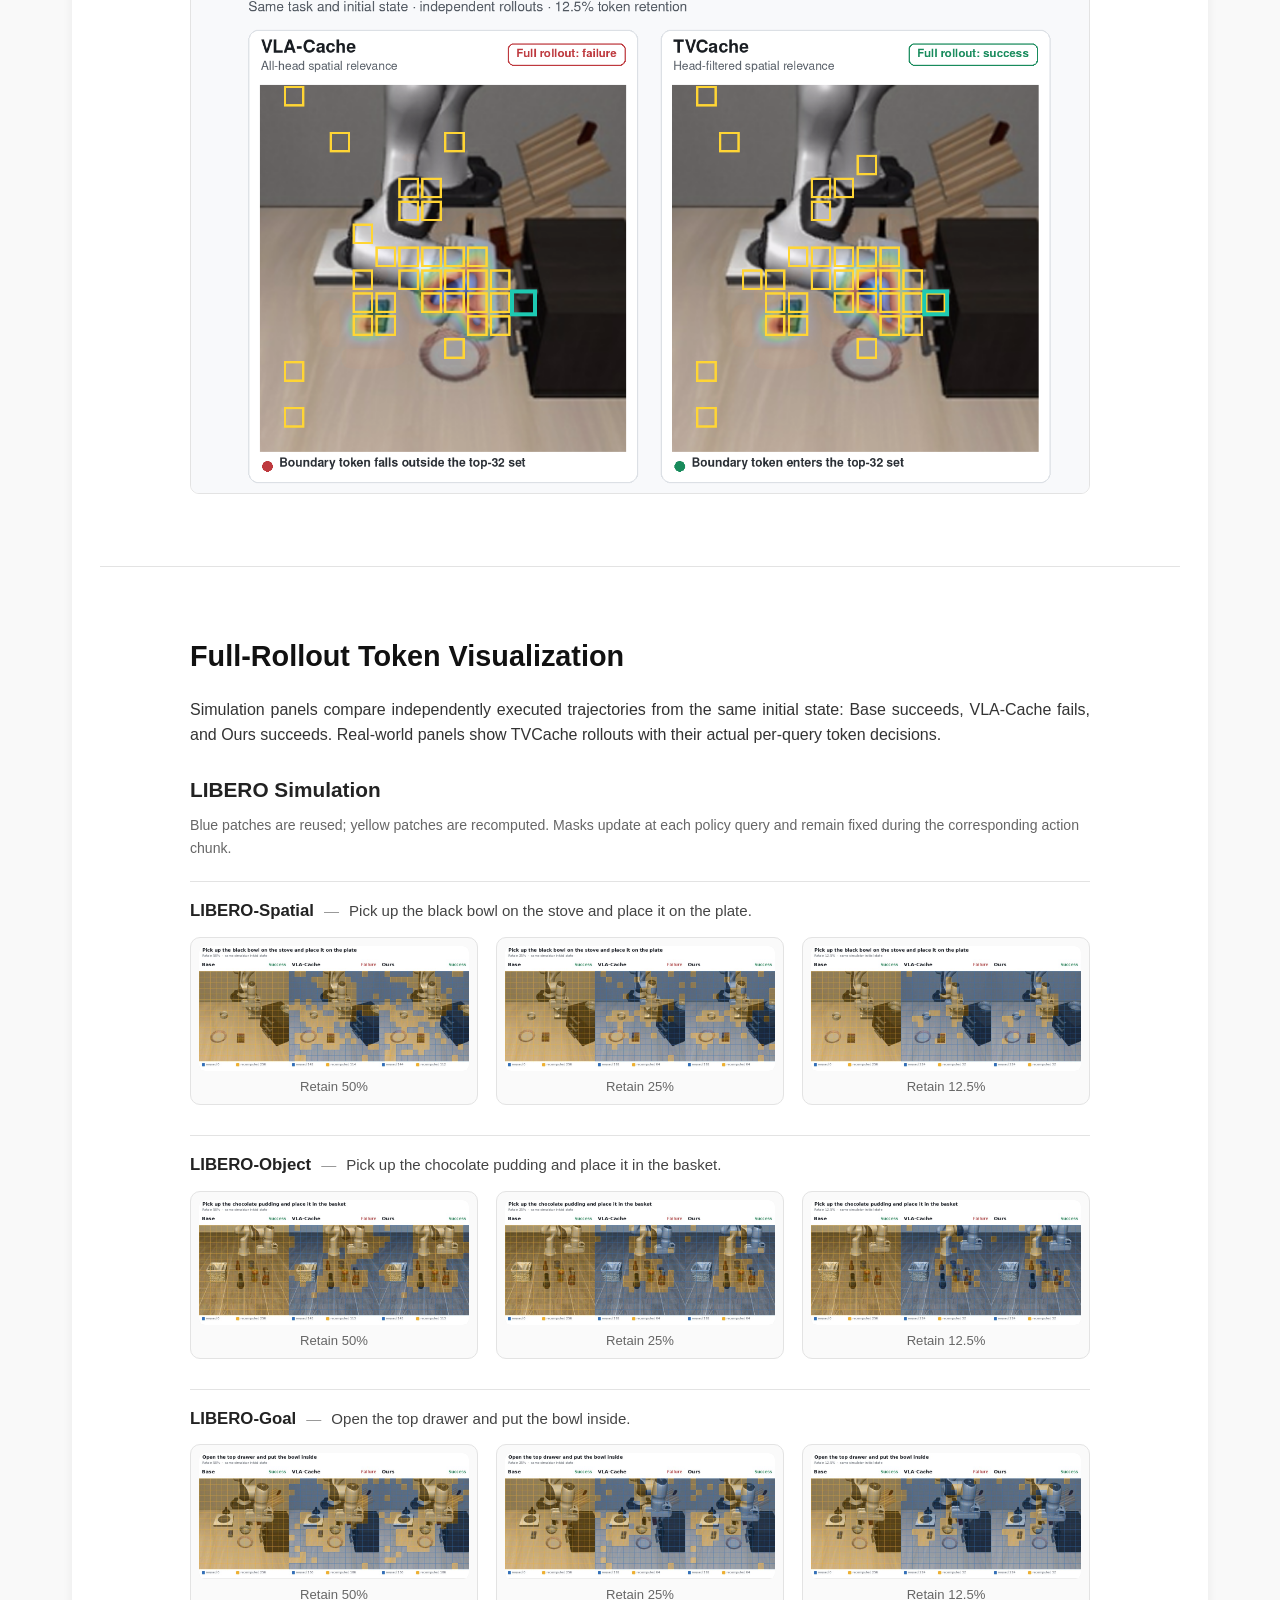
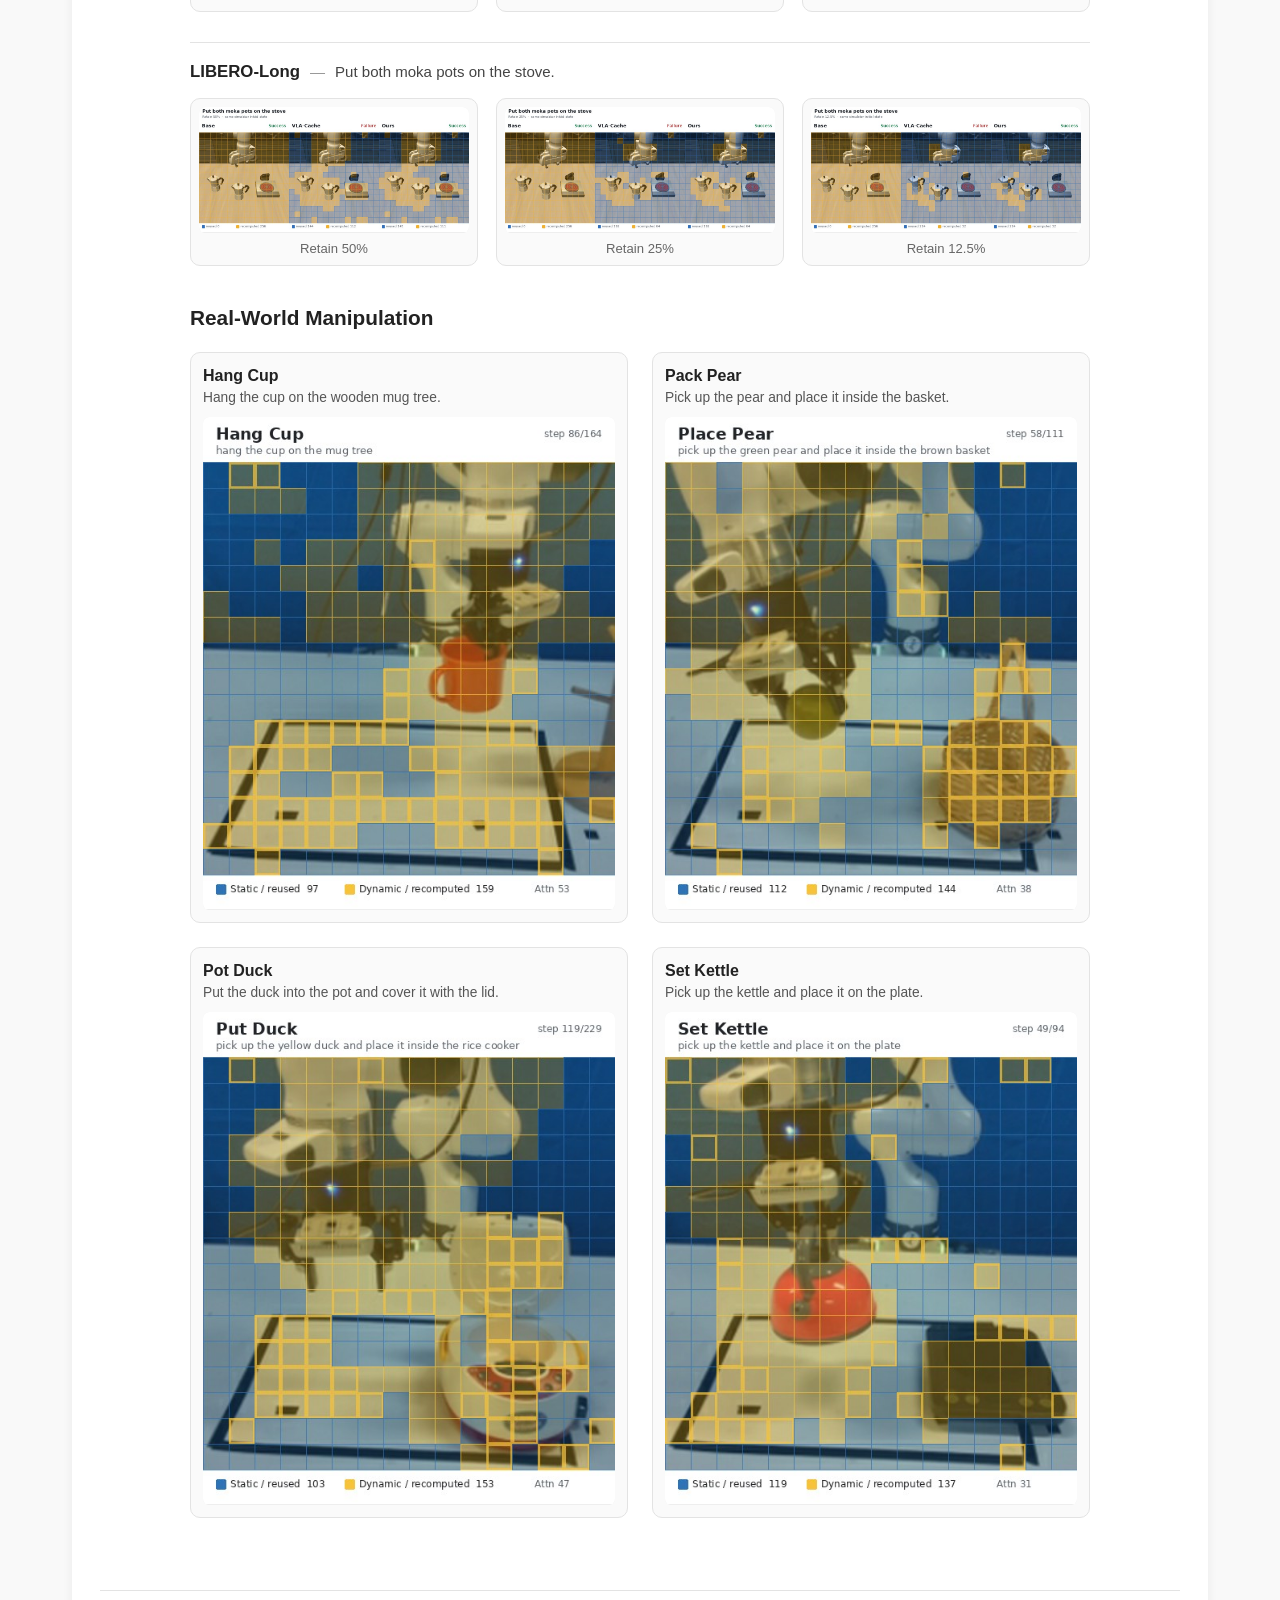
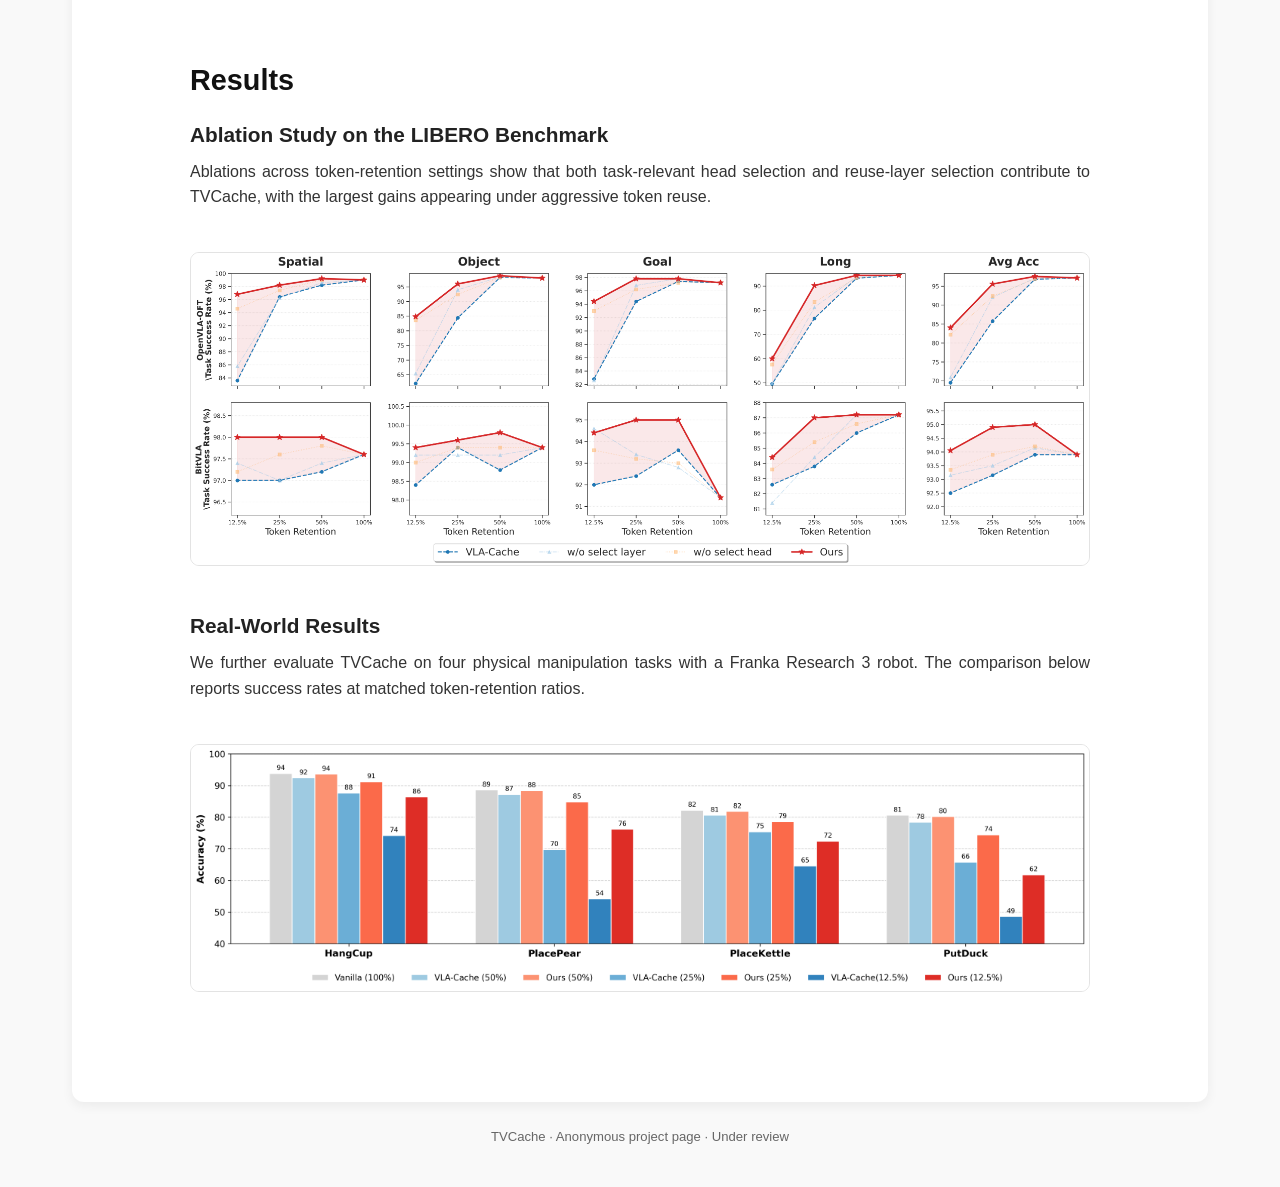
==== commit 1683b48e: "Show TVCache-only real-world rollouts" ====
--- a/index.html
+++ b/index.html
@@ -92,7 +92,7 @@
       <div class="container content-width">
         <h2>Full-Rollout Token Visualization</h2>
         <p class="section-intro">
-          Each panel compares independently executed trajectories from the same simulator initial state: Base succeeds, VLA-Cache fails, and Ours succeeds. The overlays show each trajectory's actual per-query token decisions.
+          Simulation panels compare independently executed trajectories from the same initial state: Base succeeds, VLA-Cache fails, and Ours succeeds. Real-world panels show TVCache rollouts with their actual per-query token decisions.
         </p>
 
         <h3 class="dynamics-heading">LIBERO Simulation</h3>
@@ -134,44 +134,26 @@
           </div>
         </article>
 
-        <div id="real-world-trajectories" hidden>
+        <div id="real-world-trajectories">
         <h3 class="dynamics-heading real-dynamics-heading">Real-World Manipulation</h3>
-
-        <article class="comparison-task">
-          <h4>Hang Cup <span>Hang the cup on the wooden mug tree.</span></h4>
-          <div class="retention-grid three-up">
-            <figure><video class="lazy-video" muted loop playsinline controls preload="none" data-poster="assets/method-comparison/real-hang-cup-retain-50-comparison.jpg"><source data-src="assets/method-comparison/real-hang-cup-retain-50-comparison.mp4" type="video/mp4"></video><figcaption>Retain 50%</figcaption></figure>
-            <figure><video class="lazy-video" muted loop playsinline controls preload="none" data-poster="assets/method-comparison/real-hang-cup-retain-25-comparison.jpg"><source data-src="assets/method-comparison/real-hang-cup-retain-25-comparison.mp4" type="video/mp4"></video><figcaption>Retain 25%</figcaption></figure>
-            <figure><video class="lazy-video" muted loop playsinline controls preload="none" data-poster="assets/method-comparison/real-hang-cup-retain-12p5-comparison.jpg"><source data-src="assets/method-comparison/real-hang-cup-retain-12p5-comparison.mp4" type="video/mp4"></video><figcaption>Retain 12.5%</figcaption></figure>
-          </div>
-        </article>
-
-        <article class="comparison-task">
-          <h4>Pack Pear <span>Pick up the pear and place it inside the basket.</span></h4>
-          <div class="retention-grid three-up">
-            <figure><video class="lazy-video" muted loop playsinline controls preload="none" data-poster="assets/method-comparison/real-place-pear-retain-50-comparison.jpg"><source data-src="assets/method-comparison/real-place-pear-retain-50-comparison.mp4" type="video/mp4"></video><figcaption>Retain 50%</figcaption></figure>
-            <figure><video class="lazy-video" muted loop playsinline controls preload="none" data-poster="assets/method-comparison/real-place-pear-retain-25-comparison.jpg"><source data-src="assets/method-comparison/real-place-pear-retain-25-comparison.mp4" type="video/mp4"></video><figcaption>Retain 25%</figcaption></figure>
-            <figure><video class="lazy-video" muted loop playsinline controls preload="none" data-poster="assets/method-comparison/real-place-pear-retain-12p5-comparison.jpg"><source data-src="assets/method-comparison/real-place-pear-retain-12p5-comparison.mp4" type="video/mp4"></video><figcaption>Retain 12.5%</figcaption></figure>
-          </div>
-        </article>
-
-        <article class="comparison-task">
-          <h4>Pot Duck <span>Put the duck into the pot and cover it with the lid.</span></h4>
-          <div class="retention-grid three-up">
-            <figure><video class="lazy-video" muted loop playsinline controls preload="none" data-poster="assets/method-comparison/real-put-duck-retain-50-comparison.jpg"><source data-src="assets/method-comparison/real-put-duck-retain-50-comparison.mp4" type="video/mp4"></video><figcaption>Retain 50%</figcaption></figure>
-            <figure><video class="lazy-video" muted loop playsinline controls preload="none" data-poster="assets/method-comparison/real-put-duck-retain-25-comparison.jpg"><source data-src="assets/method-comparison/real-put-duck-retain-25-comparison.mp4" type="video/mp4"></video><figcaption>Retain 25%</figcaption></figure>
-            <figure><video class="lazy-video" muted loop playsinline controls preload="none" data-poster="assets/method-comparison/real-put-duck-retain-12p5-comparison.jpg"><source data-src="assets/method-comparison/real-put-duck-retain-12p5-comparison.mp4" type="video/mp4"></video><figcaption>Retain 12.5%</figcaption></figure>
-          </div>
-        </article>
-
-        <article class="comparison-task">
-          <h4>Set Kettle <span>Pick up the kettle and place it on the plate.</span></h4>
-          <div class="retention-grid three-up">
-            <figure><video class="lazy-video" muted loop playsinline controls preload="none" data-poster="assets/method-comparison/real-set-kettle-retain-50-comparison.jpg"><source data-src="assets/method-comparison/real-set-kettle-retain-50-comparison.mp4" type="video/mp4"></video><figcaption>Retain 50%</figcaption></figure>
-            <figure><video class="lazy-video" muted loop playsinline controls preload="none" data-poster="assets/method-comparison/real-set-kettle-retain-25-comparison.jpg"><source data-src="assets/method-comparison/real-set-kettle-retain-25-comparison.mp4" type="video/mp4"></video><figcaption>Retain 25%</figcaption></figure>
-            <figure><video class="lazy-video" muted loop playsinline controls preload="none" data-poster="assets/method-comparison/real-set-kettle-retain-12p5-comparison.jpg"><source data-src="assets/method-comparison/real-set-kettle-retain-12p5-comparison.mp4" type="video/mp4"></video><figcaption>Retain 12.5%</figcaption></figure>
-          </div>
-        </article>
+        <div class="real-trajectory-grid">
+          <article class="real-trajectory-card">
+            <h4>Hang Cup <span>Hang the cup on the wooden mug tree.</span></h4>
+            <video class="lazy-video" muted loop playsinline controls preload="none" data-poster="assets/token-dynamics/real-hang-cup.jpg"><source data-src="assets/token-dynamics/real-hang-cup.mp4" type="video/mp4"></video>
+          </article>
+          <article class="real-trajectory-card">
+            <h4>Pack Pear <span>Pick up the pear and place it inside the basket.</span></h4>
+            <video class="lazy-video" muted loop playsinline controls preload="none" data-poster="assets/token-dynamics/real-place-pear.jpg"><source data-src="assets/token-dynamics/real-place-pear.mp4" type="video/mp4"></video>
+          </article>
+          <article class="real-trajectory-card">
+            <h4>Pot Duck <span>Put the duck into the pot and cover it with the lid.</span></h4>
+            <video class="lazy-video" muted loop playsinline controls preload="none" data-poster="assets/token-dynamics/real-put-duck.jpg"><source data-src="assets/token-dynamics/real-put-duck.mp4" type="video/mp4"></video>
+          </article>
+          <article class="real-trajectory-card">
+            <h4>Set Kettle <span>Pick up the kettle and place it on the plate.</span></h4>
+            <video class="lazy-video" muted loop playsinline controls preload="none" data-poster="assets/token-dynamics/real-set-kettle.jpg"><source data-src="assets/token-dynamics/real-set-kettle.mp4" type="video/mp4"></video>
+          </article>
+        </div>
         </div>
       </div>
     </section>
--- a/styles.css
+++ b/styles.css
@@ -425,6 +425,44 @@
   font-size: 0.82rem;
 }
 
+.real-trajectory-grid {
+  display: grid;
+  grid-template-columns: repeat(2, minmax(0, 1fr));
+  gap: 24px;
+  max-width: 960px;
+  margin: 20px auto 0;
+}
+
+.real-trajectory-card {
+  padding: 12px;
+  border: 1px solid var(--line);
+  border-radius: 10px;
+  background: #fafafa;
+}
+
+.real-trajectory-card h4 {
+  margin: 0 0 10px;
+  color: #222222;
+  font-size: 1rem;
+  line-height: 1.35;
+}
+
+.real-trajectory-card h4 span {
+  display: block;
+  margin-top: 2px;
+  color: #555555;
+  font-size: 0.86rem;
+  font-weight: 400;
+}
+
+.real-trajectory-card video {
+  width: 100%;
+  aspect-ratio: 512 / 612;
+  border-radius: 6px;
+  background: #eeeeee;
+  object-fit: contain;
+}
+
 .dynamics-caption {
   margin-top: 14px;
 }
@@ -548,6 +586,11 @@
     grid-template-columns: 1fr;
   }
 
+  .real-trajectory-grid {
+    grid-template-columns: 1fr;
+    max-width: 520px;
+  }
+
   .section p {
     text-align: left;
   }
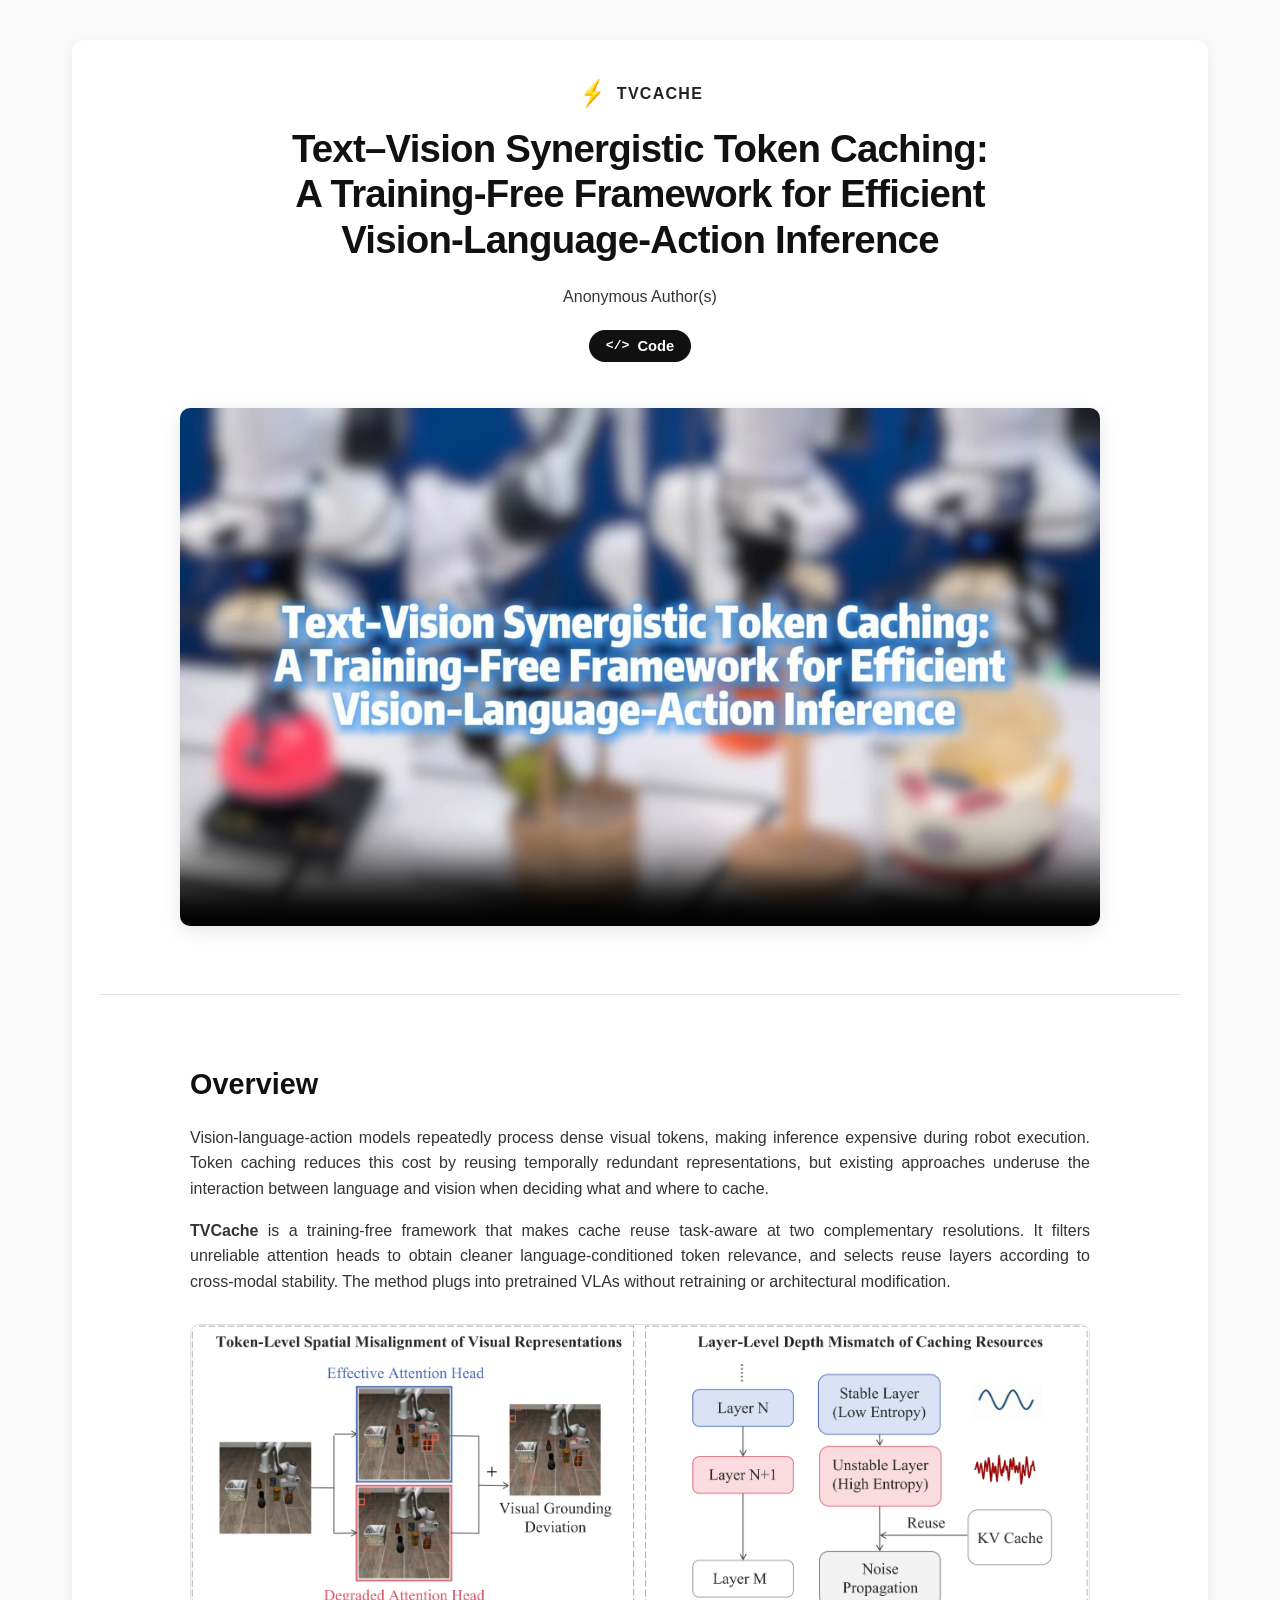
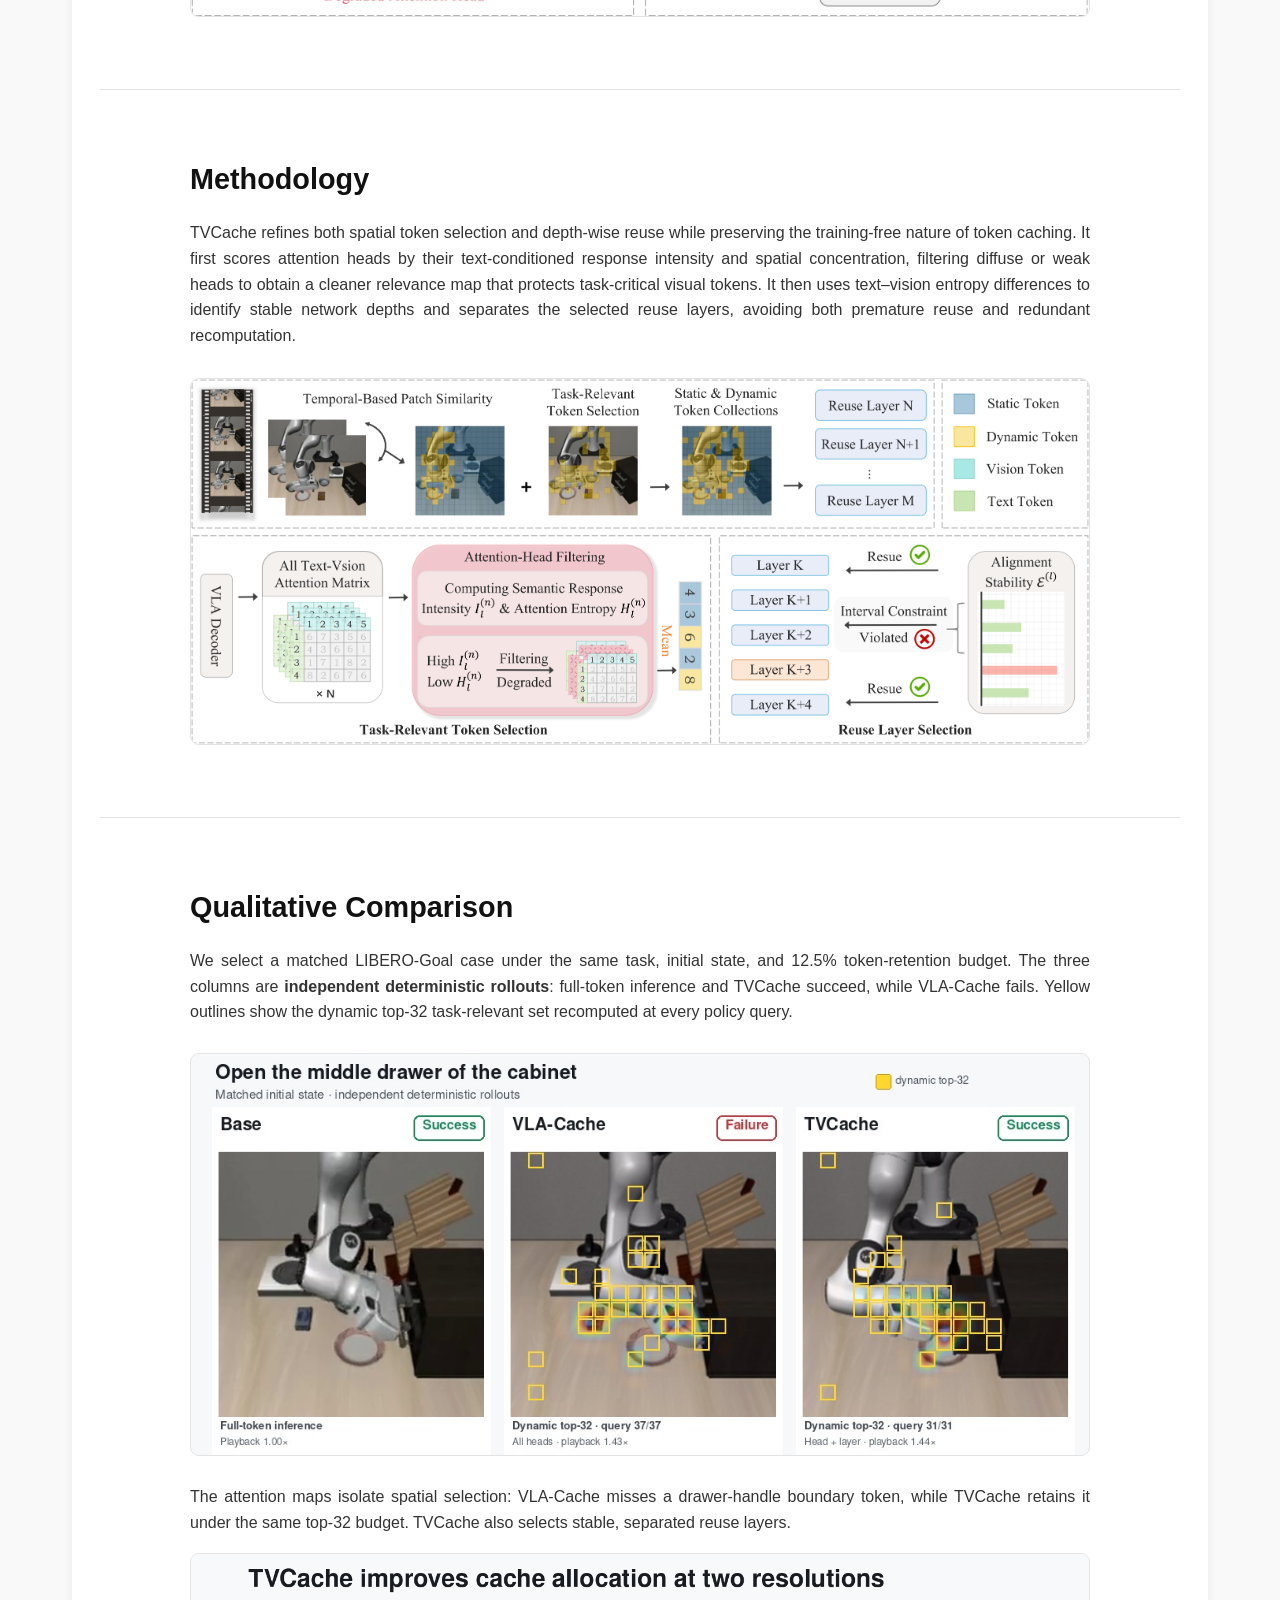
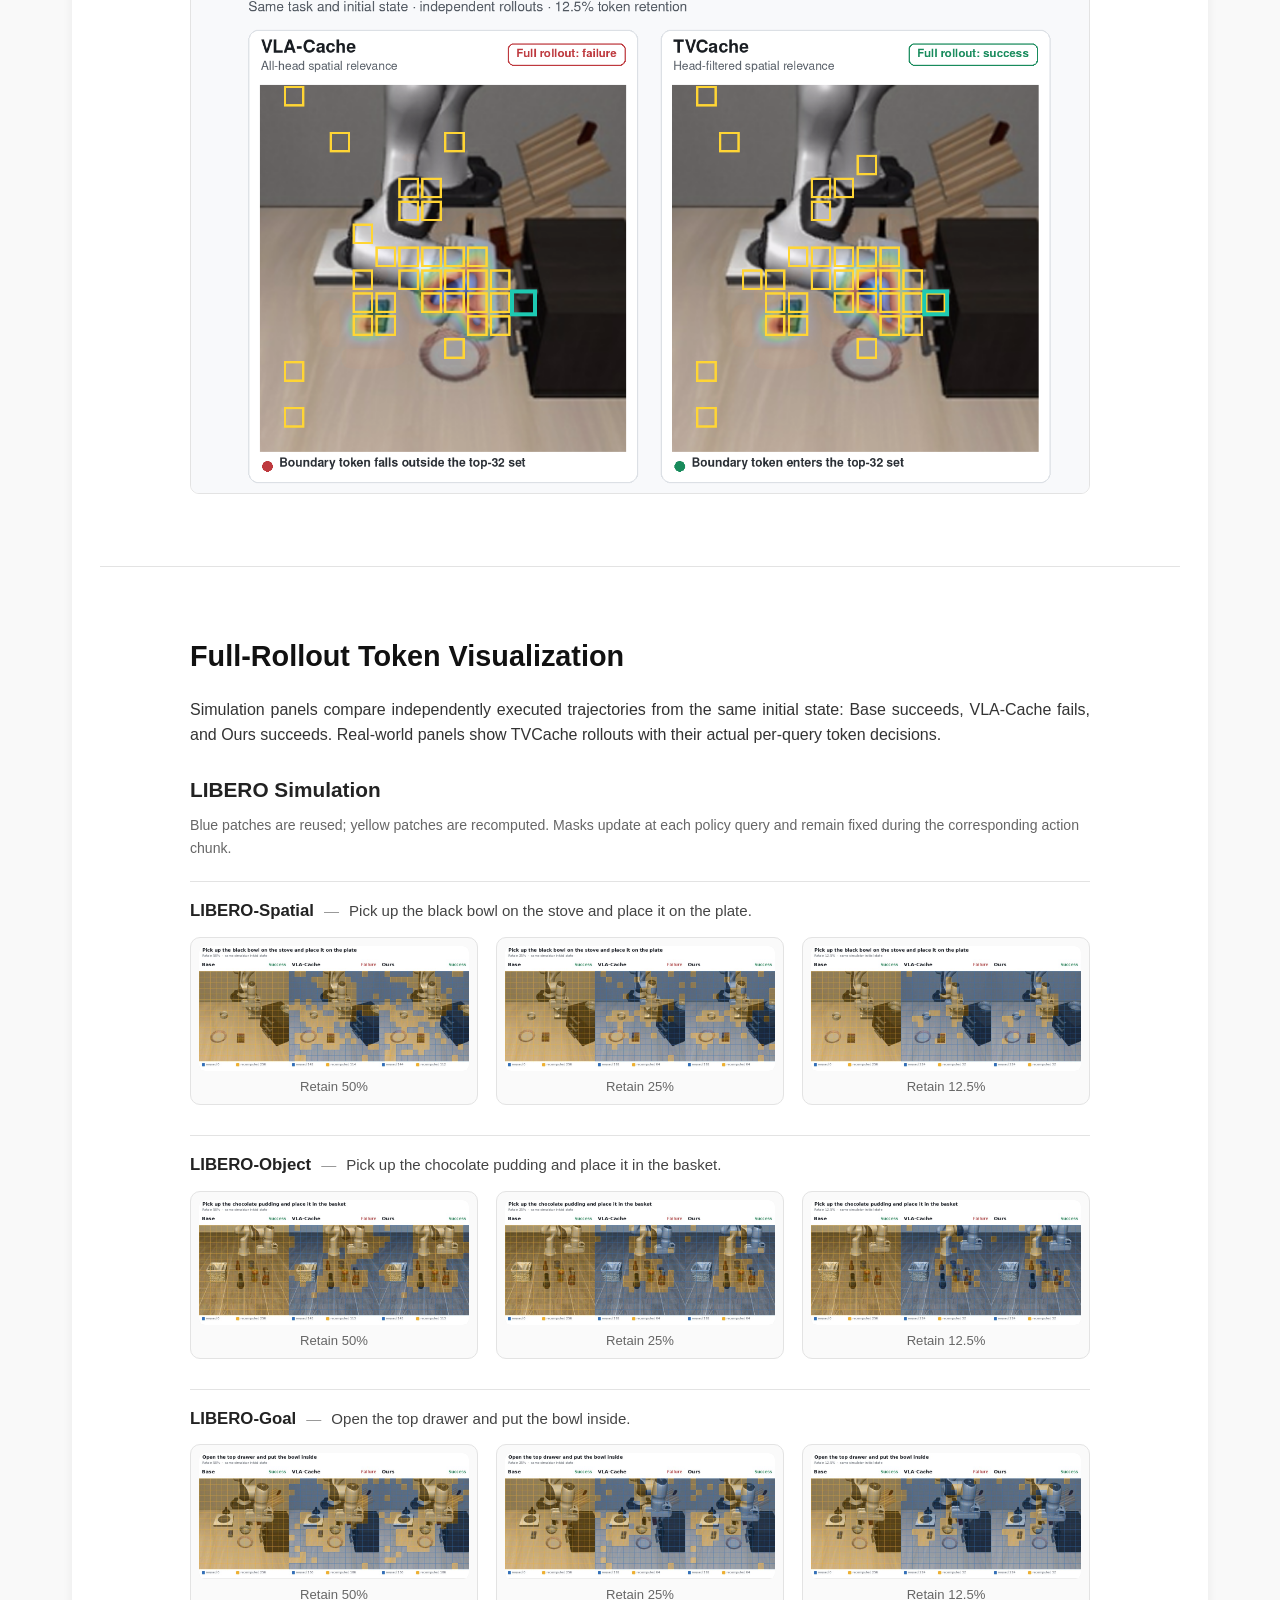
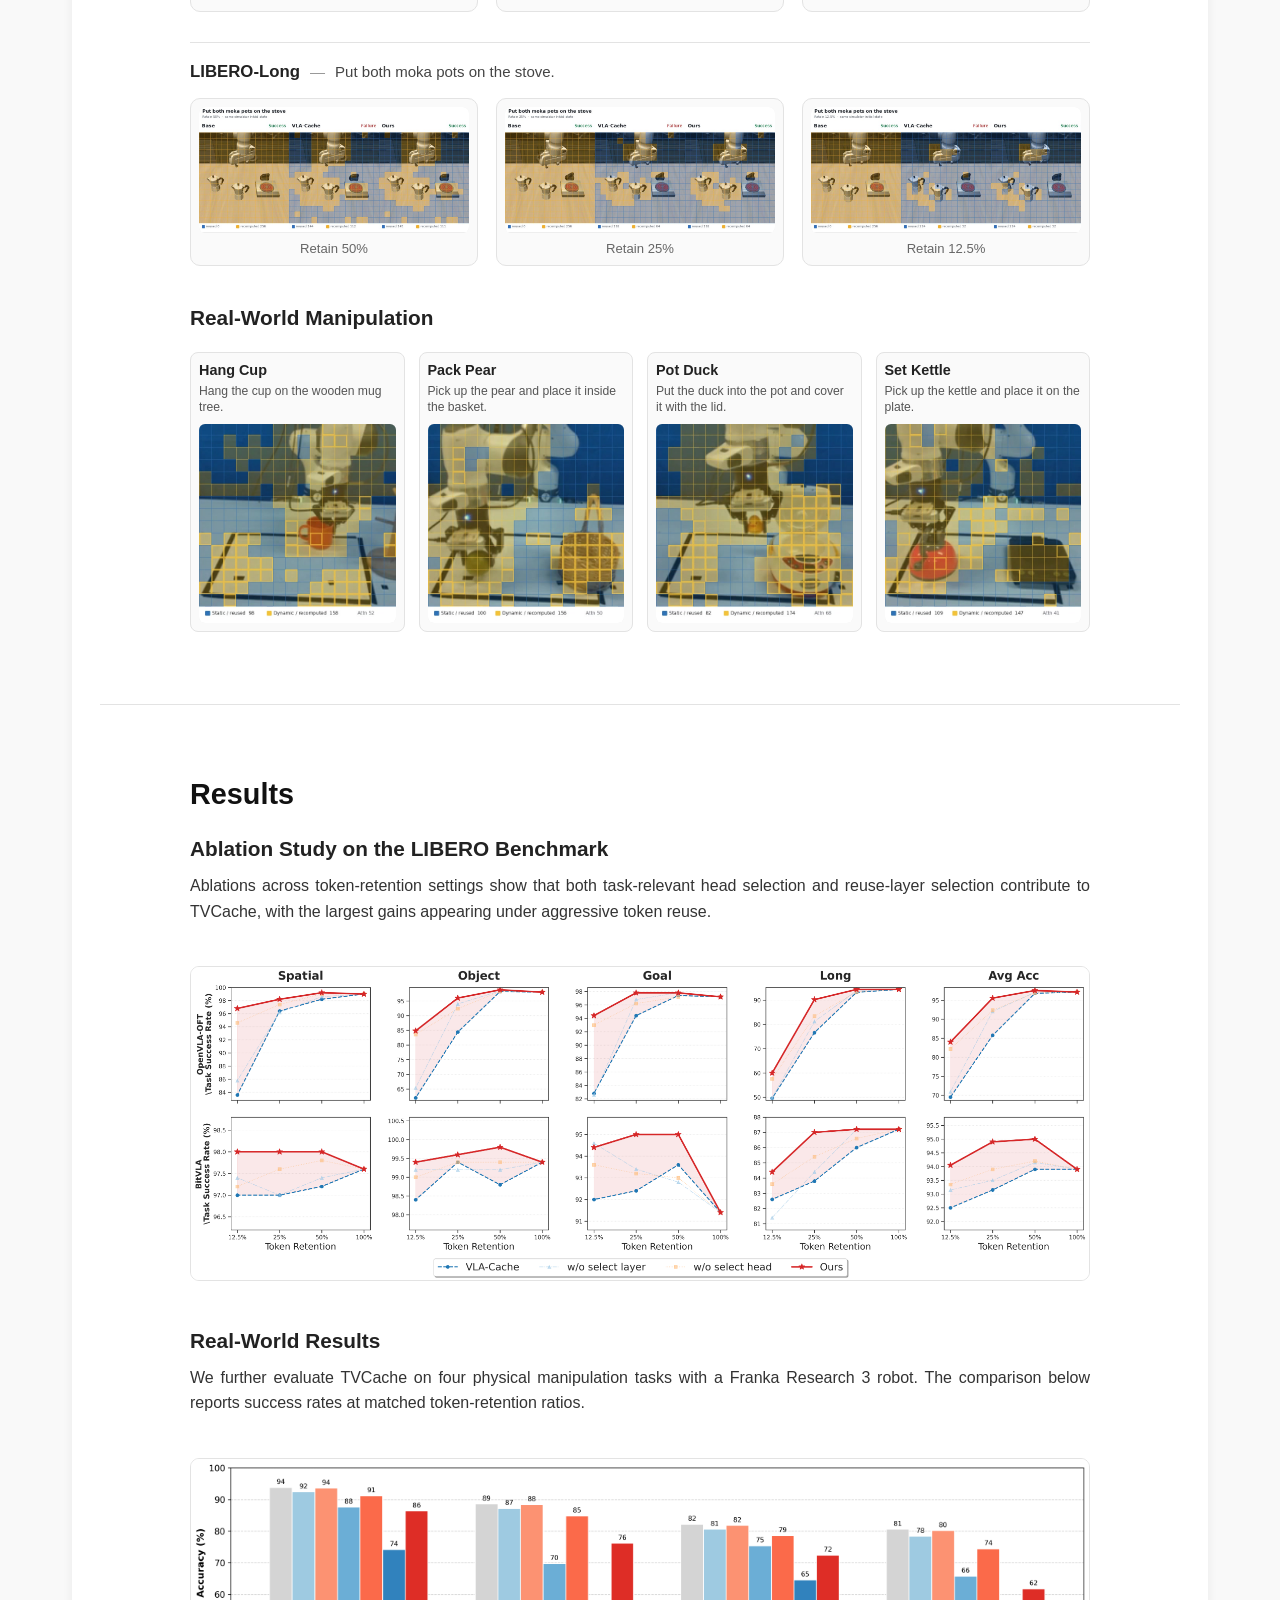
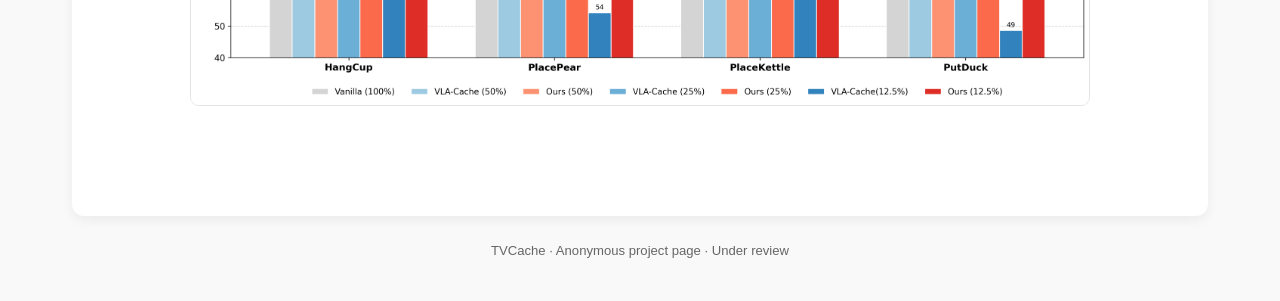
==== commit 858a2866: "Compact real-world TVCache rollouts" ====
--- a/index.html
+++ b/index.html
@@ -139,19 +139,19 @@
         <div class="real-trajectory-grid">
           <article class="real-trajectory-card">
             <h4>Hang Cup <span>Hang the cup on the wooden mug tree.</span></h4>
-            <video class="lazy-video" muted loop playsinline controls preload="none" data-poster="assets/token-dynamics/real-hang-cup.jpg"><source data-src="assets/token-dynamics/real-hang-cup.mp4" type="video/mp4"></video>
+            <video class="lazy-video" muted loop playsinline controls preload="none" data-poster="assets/token-dynamics/real-hang-cup-compact.jpg"><source data-src="assets/token-dynamics/real-hang-cup-compact.mp4" type="video/mp4"></video>
           </article>
           <article class="real-trajectory-card">
             <h4>Pack Pear <span>Pick up the pear and place it inside the basket.</span></h4>
-            <video class="lazy-video" muted loop playsinline controls preload="none" data-poster="assets/token-dynamics/real-place-pear.jpg"><source data-src="assets/token-dynamics/real-place-pear.mp4" type="video/mp4"></video>
+            <video class="lazy-video" muted loop playsinline controls preload="none" data-poster="assets/token-dynamics/real-place-pear-compact.jpg"><source data-src="assets/token-dynamics/real-place-pear-compact.mp4" type="video/mp4"></video>
           </article>
           <article class="real-trajectory-card">
             <h4>Pot Duck <span>Put the duck into the pot and cover it with the lid.</span></h4>
-            <video class="lazy-video" muted loop playsinline controls preload="none" data-poster="assets/token-dynamics/real-put-duck.jpg"><source data-src="assets/token-dynamics/real-put-duck.mp4" type="video/mp4"></video>
+            <video class="lazy-video" muted loop playsinline controls preload="none" data-poster="assets/token-dynamics/real-put-duck-compact.jpg"><source data-src="assets/token-dynamics/real-put-duck-compact.mp4" type="video/mp4"></video>
           </article>
           <article class="real-trajectory-card">
             <h4>Set Kettle <span>Pick up the kettle and place it on the plate.</span></h4>
-            <video class="lazy-video" muted loop playsinline controls preload="none" data-poster="assets/token-dynamics/real-set-kettle.jpg"><source data-src="assets/token-dynamics/real-set-kettle.mp4" type="video/mp4"></video>
+            <video class="lazy-video" muted loop playsinline controls preload="none" data-poster="assets/token-dynamics/real-set-kettle-compact.jpg"><source data-src="assets/token-dynamics/real-set-kettle-compact.mp4" type="video/mp4"></video>
           </article>
         </div>
         </div>
--- a/styles.css
+++ b/styles.css
@@ -427,23 +427,23 @@
 
 .real-trajectory-grid {
   display: grid;
-  grid-template-columns: repeat(2, minmax(0, 1fr));
-  gap: 24px;
+  grid-template-columns: repeat(4, minmax(0, 1fr));
+  gap: 14px;
   max-width: 960px;
   margin: 20px auto 0;
 }
 
 .real-trajectory-card {
-  padding: 12px;
+  padding: 8px;
   border: 1px solid var(--line);
-  border-radius: 10px;
+  border-radius: 8px;
   background: #fafafa;
 }
 
 .real-trajectory-card h4 {
-  margin: 0 0 10px;
+  margin: 0 0 8px;
   color: #222222;
-  font-size: 1rem;
+  font-size: 0.9rem;
   line-height: 1.35;
 }
 
@@ -451,13 +451,13 @@
   display: block;
   margin-top: 2px;
   color: #555555;
-  font-size: 0.86rem;
+  font-size: 0.76rem;
   font-weight: 400;
 }
 
 .real-trajectory-card video {
   width: 100%;
-  aspect-ratio: 512 / 612;
+  aspect-ratio: 512 / 520;
   border-radius: 6px;
   background: #eeeeee;
   object-fit: contain;
@@ -548,6 +548,10 @@
   .retention-grid.three-up {
     grid-template-columns: repeat(2, minmax(0, 1fr));
   }
+
+  .real-trajectory-grid {
+    grid-template-columns: repeat(2, minmax(0, 1fr));
+  }
 }
 
 @media (max-width: 720px) {
@@ -587,8 +591,7 @@
   }
 
   .real-trajectory-grid {
-    grid-template-columns: 1fr;
-    max-width: 520px;
+    max-width: 600px;
   }
 
   .section p {
@@ -618,6 +621,11 @@
     grid-template-columns: 1fr;
   }
 
+  .real-trajectory-grid {
+    grid-template-columns: 1fr;
+    max-width: 320px;
+  }
+
   th,
   td {
     padding: 9px 10px;
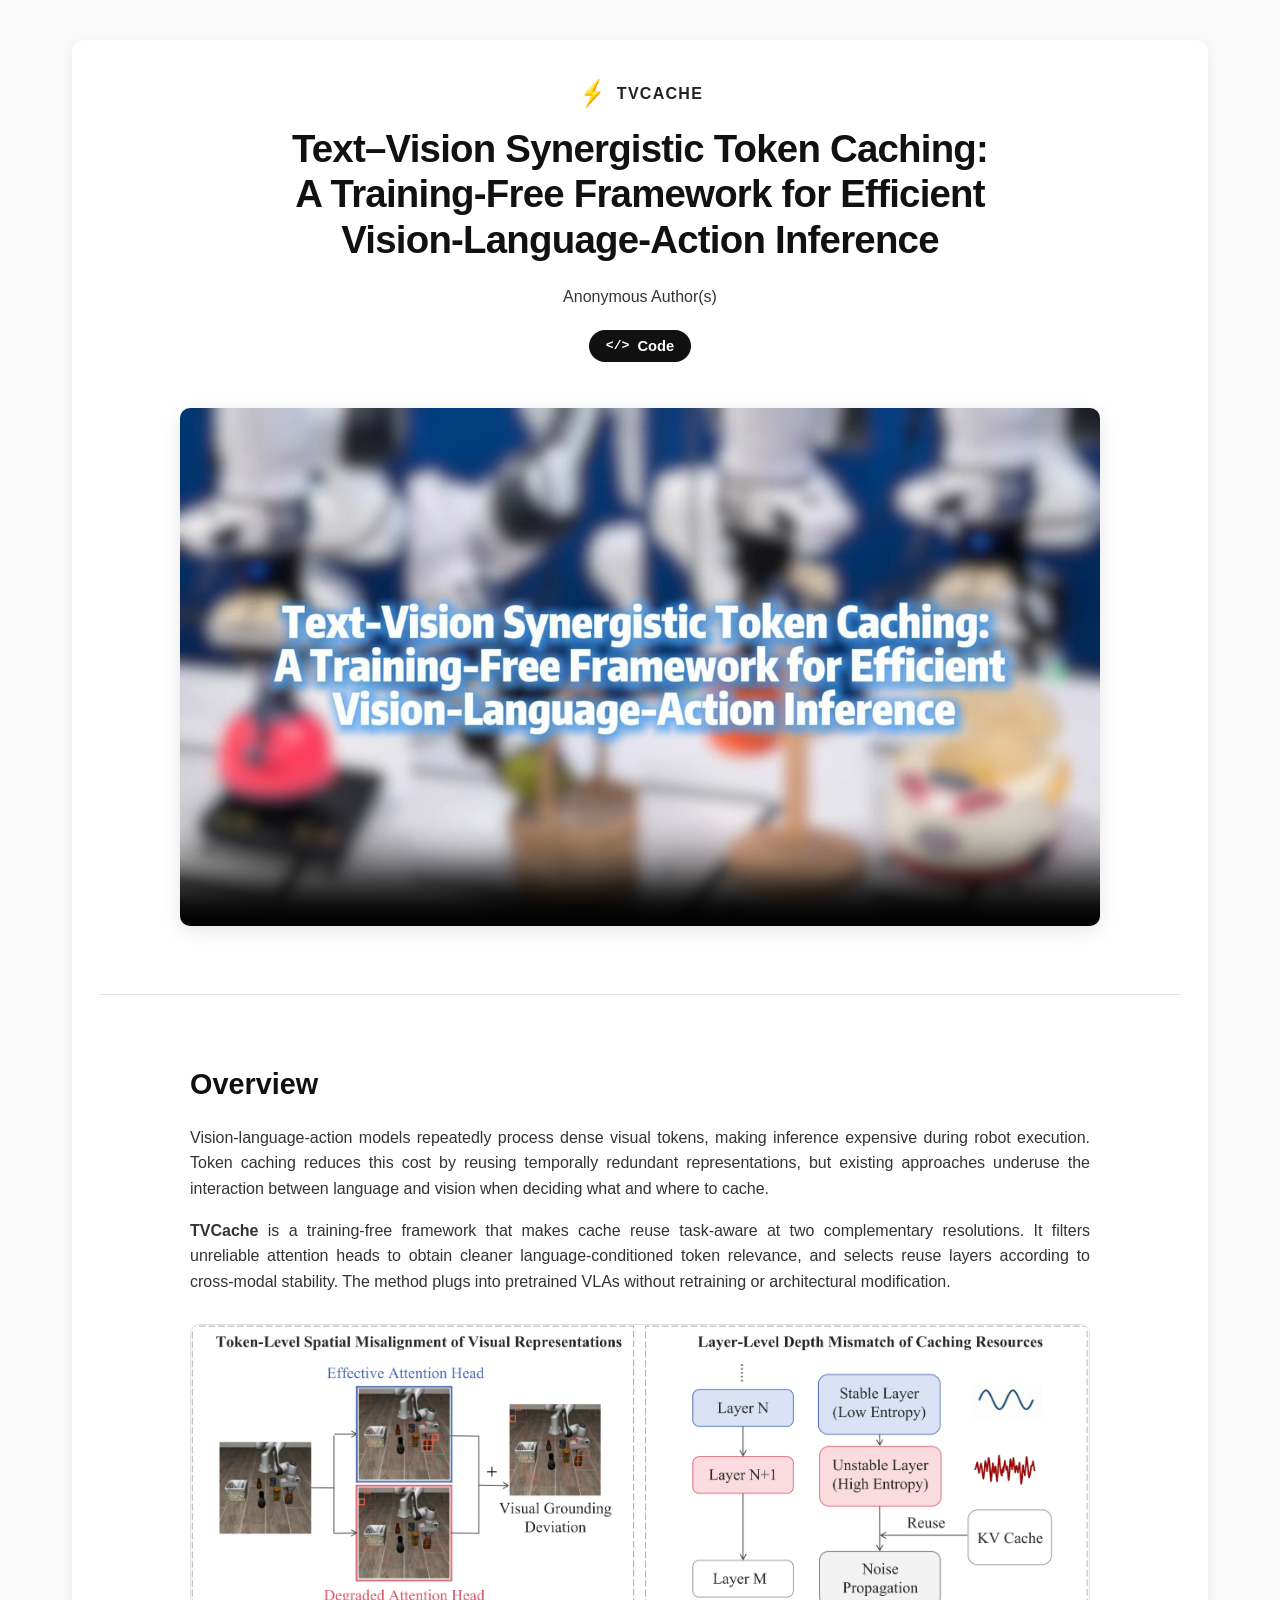
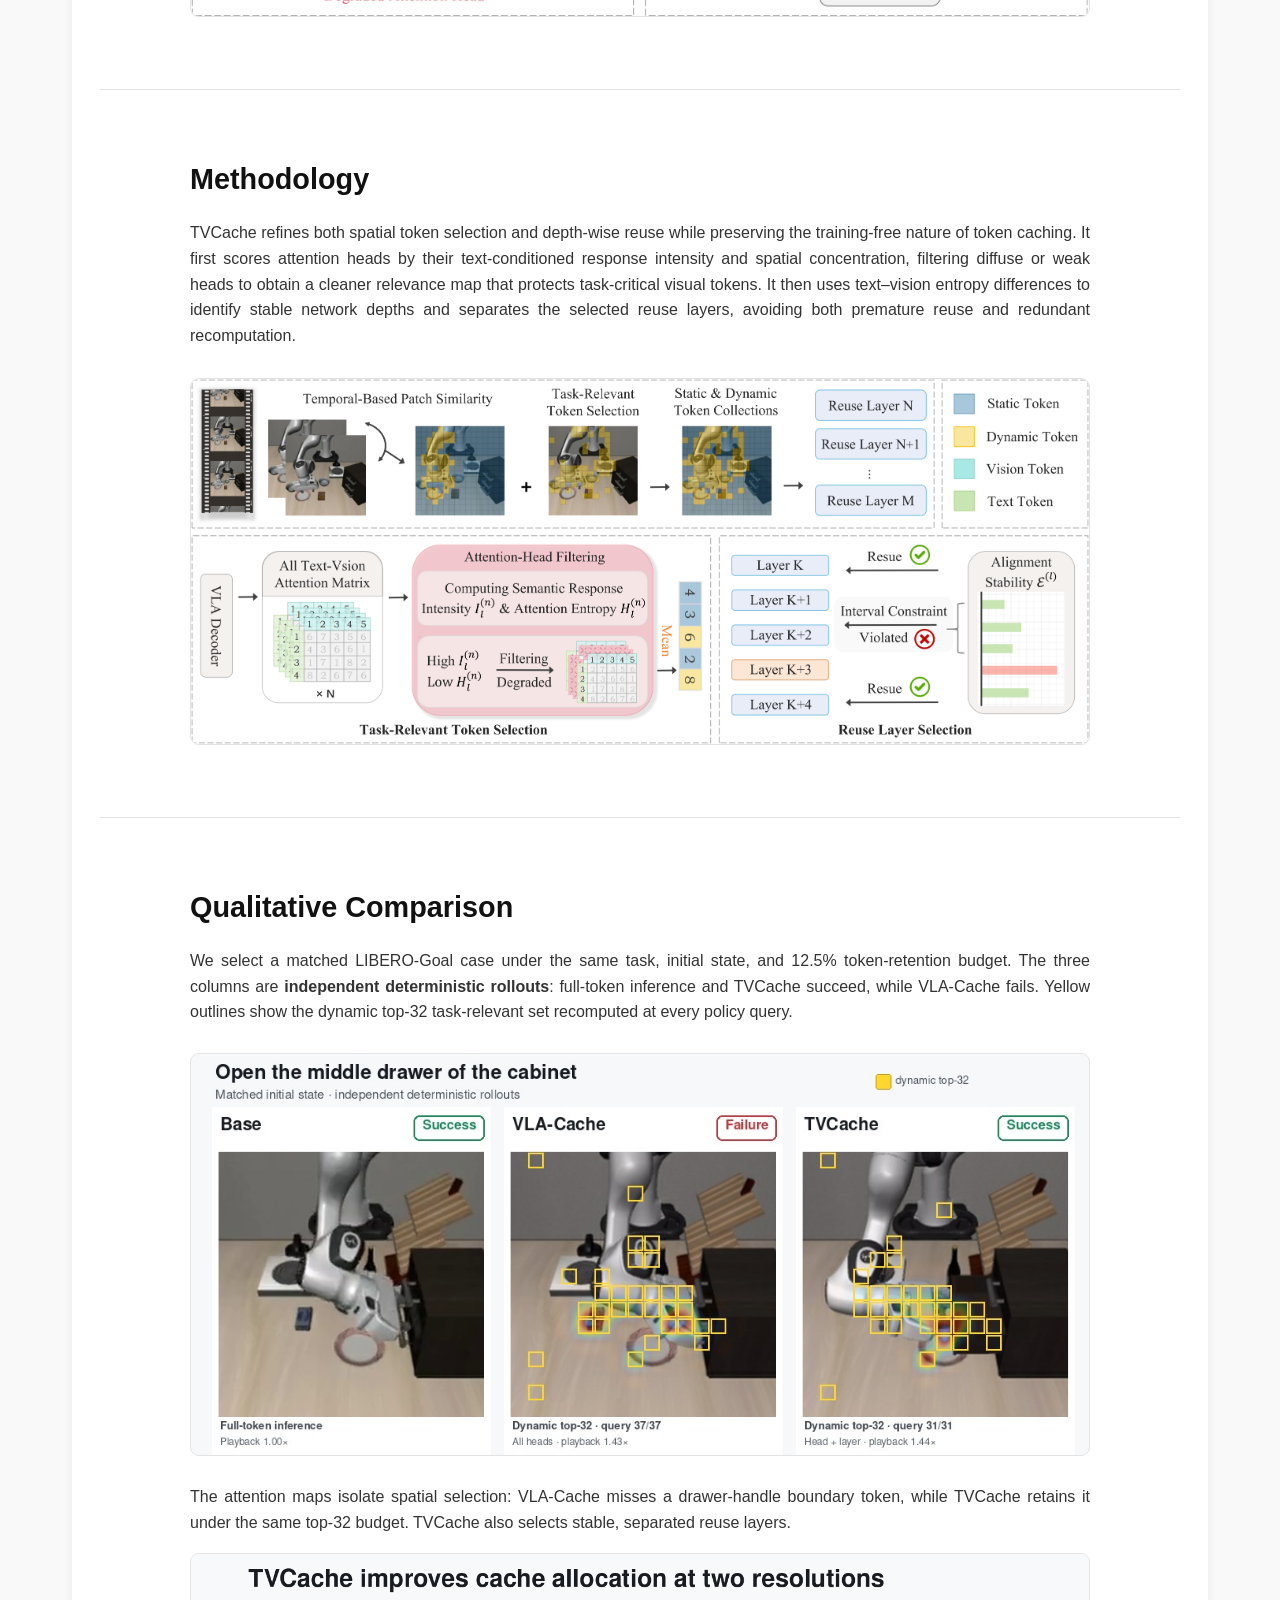
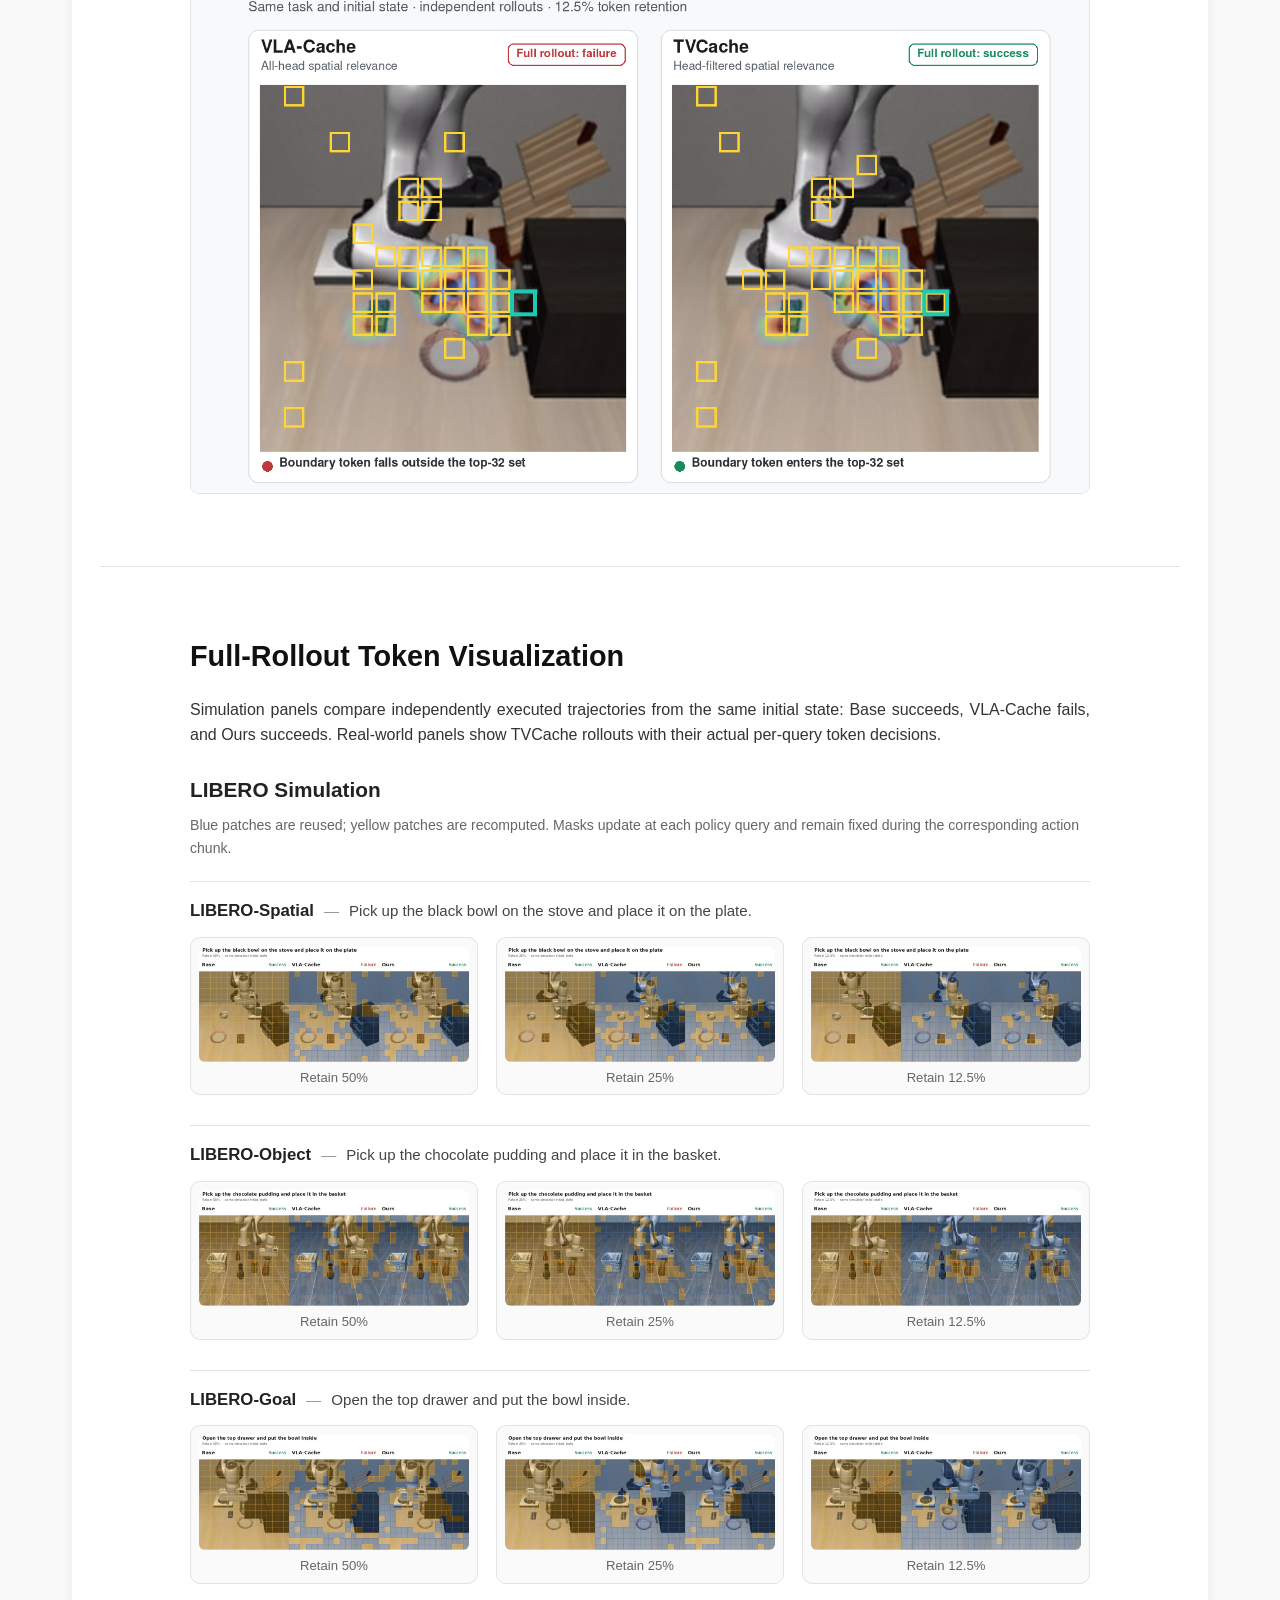
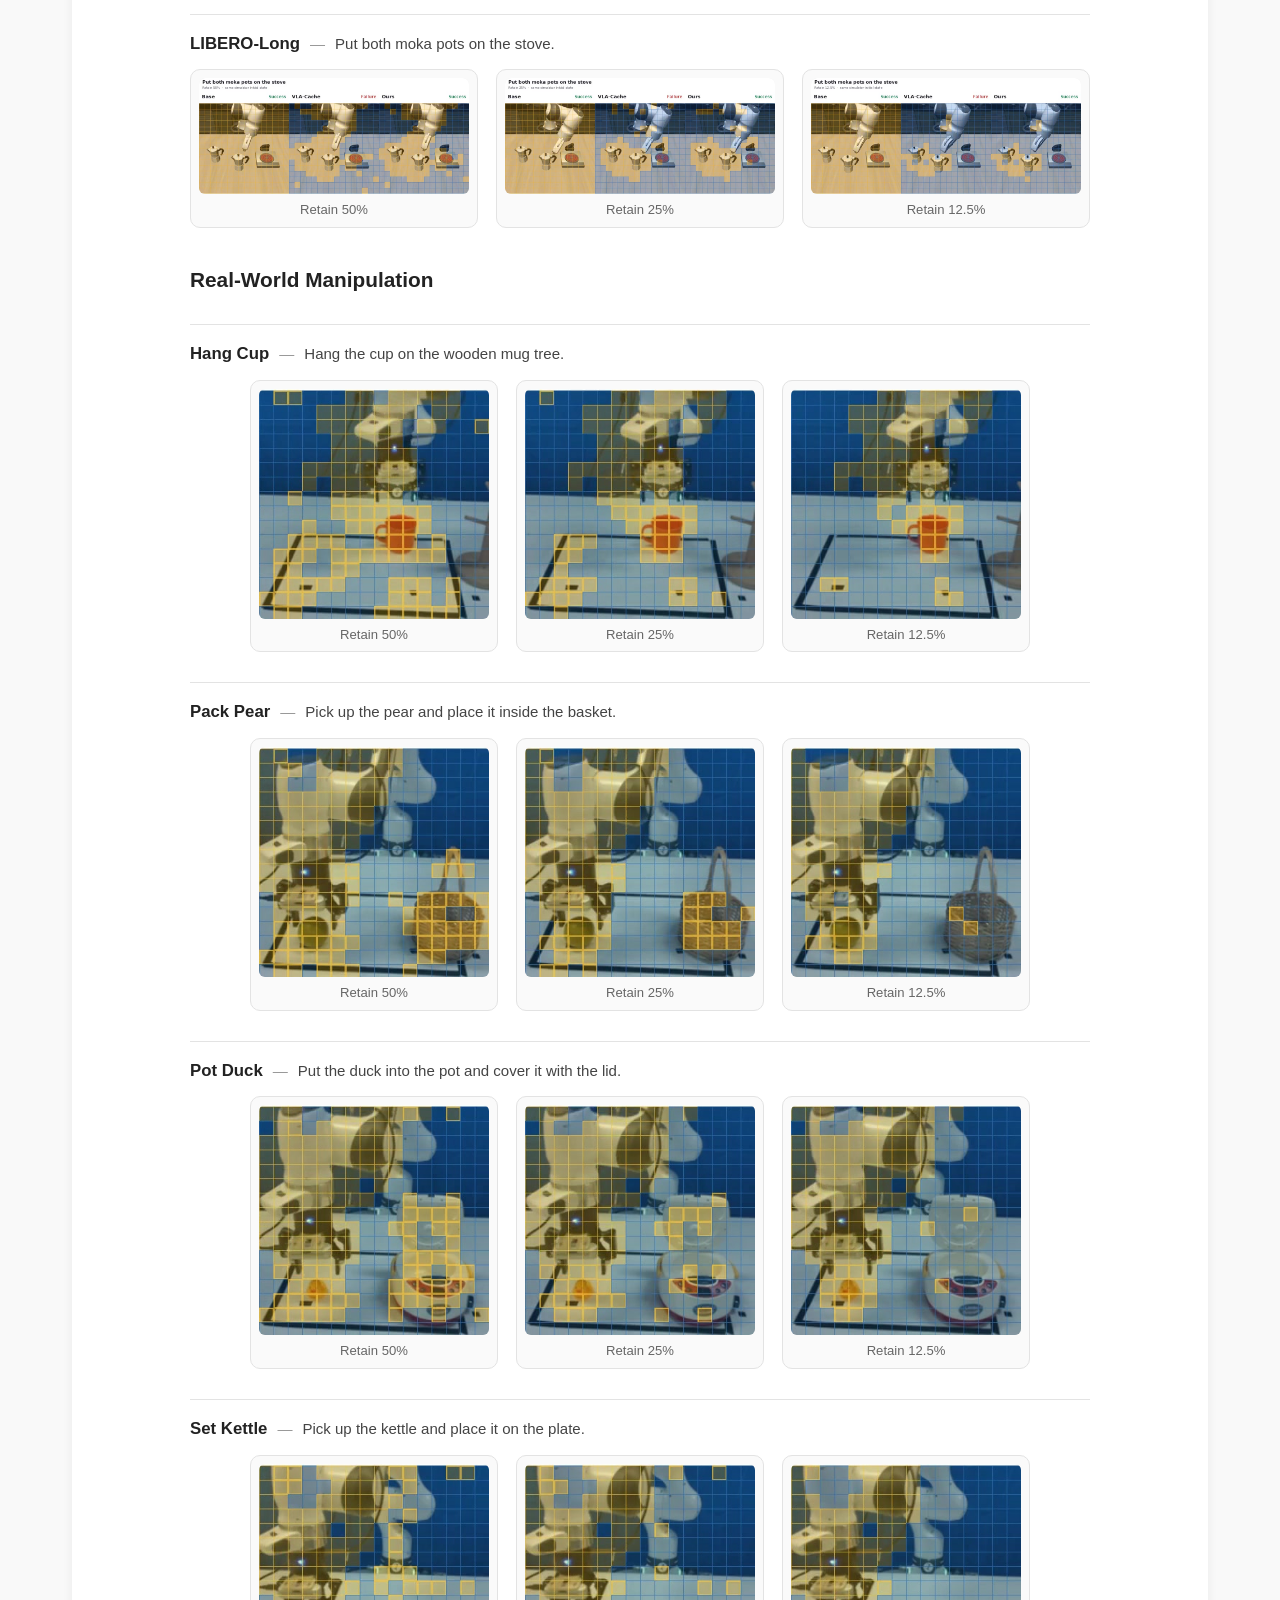
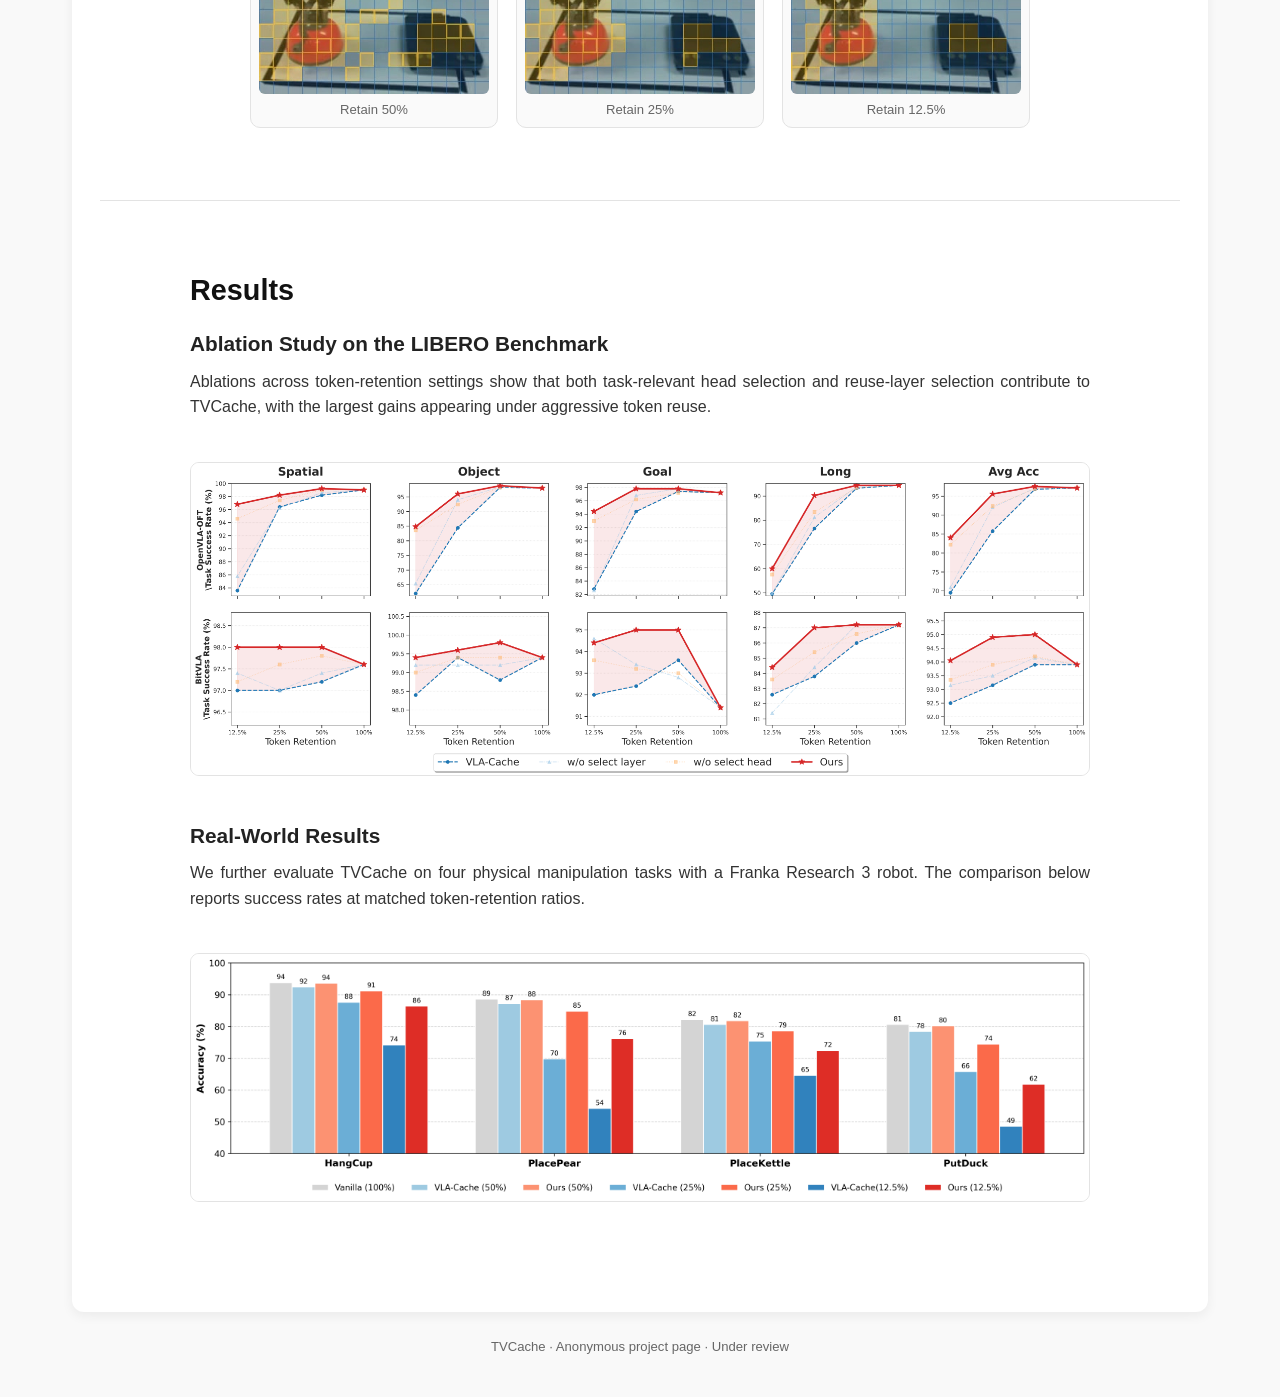
==== commit fb1c62f5: "Add retention-specific real-world TVCache rollouts" ====
--- a/index.html
+++ b/index.html
@@ -101,59 +101,77 @@
         <article class="comparison-task simulation-task">
           <h4>LIBERO-Spatial <span>Pick up the black bowl on the stove and place it on the plate.</span></h4>
           <div class="retention-grid three-up">
-            <figure><video class="lazy-video" muted loop playsinline controls preload="none" data-poster="assets/method-comparison/libero-spatial-retain-50-comparison.jpg?v=matched-20260915"><source data-src="assets/method-comparison/libero-spatial-retain-50-comparison.mp4?v=matched-20260915" type="video/mp4"></video><figcaption>Retain 50%</figcaption></figure>
-            <figure><video class="lazy-video" muted loop playsinline controls preload="none" data-poster="assets/method-comparison/libero-spatial-retain-25-comparison.jpg?v=matched-20260915"><source data-src="assets/method-comparison/libero-spatial-retain-25-comparison.mp4?v=matched-20260915" type="video/mp4"></video><figcaption>Retain 25%</figcaption></figure>
-            <figure><video class="lazy-video" muted loop playsinline controls preload="none" data-poster="assets/method-comparison/libero-spatial-retain-12p5-comparison.jpg?v=matched-20260915"><source data-src="assets/method-comparison/libero-spatial-retain-12p5-comparison.mp4?v=matched-20260915" type="video/mp4"></video><figcaption>Retain 12.5%</figcaption></figure>
+            <figure><video class="lazy-video" muted loop playsinline controls preload="none" data-poster="assets/method-comparison/libero-spatial-retain-50-comparison-clean.jpg"><source data-src="assets/method-comparison/libero-spatial-retain-50-comparison-clean.mp4" type="video/mp4"></video><figcaption>Retain 50%</figcaption></figure>
+            <figure><video class="lazy-video" muted loop playsinline controls preload="none" data-poster="assets/method-comparison/libero-spatial-retain-25-comparison-clean.jpg"><source data-src="assets/method-comparison/libero-spatial-retain-25-comparison-clean.mp4" type="video/mp4"></video><figcaption>Retain 25%</figcaption></figure>
+            <figure><video class="lazy-video" muted loop playsinline controls preload="none" data-poster="assets/method-comparison/libero-spatial-retain-12p5-comparison-clean.jpg"><source data-src="assets/method-comparison/libero-spatial-retain-12p5-comparison-clean.mp4" type="video/mp4"></video><figcaption>Retain 12.5%</figcaption></figure>
           </div>
         </article>
 
         <article class="comparison-task simulation-task">
           <h4>LIBERO-Object <span>Pick up the chocolate pudding and place it in the basket.</span></h4>
           <div class="retention-grid three-up">
-            <figure><video class="lazy-video" muted loop playsinline controls preload="none" data-poster="assets/method-comparison/libero-object-retain-50-comparison.jpg?v=matched-20260915"><source data-src="assets/method-comparison/libero-object-retain-50-comparison.mp4?v=matched-20260915" type="video/mp4"></video><figcaption>Retain 50%</figcaption></figure>
-            <figure><video class="lazy-video" muted loop playsinline controls preload="none" data-poster="assets/method-comparison/libero-object-retain-25-comparison.jpg?v=matched-20260915"><source data-src="assets/method-comparison/libero-object-retain-25-comparison.mp4?v=matched-20260915" type="video/mp4"></video><figcaption>Retain 25%</figcaption></figure>
-            <figure><video class="lazy-video" muted loop playsinline controls preload="none" data-poster="assets/method-comparison/libero-object-retain-12p5-comparison.jpg?v=matched-20260915"><source data-src="assets/method-comparison/libero-object-retain-12p5-comparison.mp4?v=matched-20260915" type="video/mp4"></video><figcaption>Retain 12.5%</figcaption></figure>
+            <figure><video class="lazy-video" muted loop playsinline controls preload="none" data-poster="assets/method-comparison/libero-object-retain-50-comparison-clean.jpg"><source data-src="assets/method-comparison/libero-object-retain-50-comparison-clean.mp4" type="video/mp4"></video><figcaption>Retain 50%</figcaption></figure>
+            <figure><video class="lazy-video" muted loop playsinline controls preload="none" data-poster="assets/method-comparison/libero-object-retain-25-comparison-clean.jpg"><source data-src="assets/method-comparison/libero-object-retain-25-comparison-clean.mp4" type="video/mp4"></video><figcaption>Retain 25%</figcaption></figure>
+            <figure><video class="lazy-video" muted loop playsinline controls preload="none" data-poster="assets/method-comparison/libero-object-retain-12p5-comparison-clean.jpg"><source data-src="assets/method-comparison/libero-object-retain-12p5-comparison-clean.mp4" type="video/mp4"></video><figcaption>Retain 12.5%</figcaption></figure>
           </div>
         </article>
 
         <article class="comparison-task simulation-task">
           <h4>LIBERO-Goal <span>Open the top drawer and put the bowl inside.</span></h4>
           <div class="retention-grid three-up">
-            <figure><video class="lazy-video" muted loop playsinline controls preload="none" data-poster="assets/method-comparison/libero-goal-retain-50-comparison.jpg?v=matched-20260915"><source data-src="assets/method-comparison/libero-goal-retain-50-comparison.mp4?v=matched-20260915" type="video/mp4"></video><figcaption>Retain 50%</figcaption></figure>
-            <figure><video class="lazy-video" muted loop playsinline controls preload="none" data-poster="assets/method-comparison/libero-goal-retain-25-comparison.jpg?v=matched-20260915"><source data-src="assets/method-comparison/libero-goal-retain-25-comparison.mp4?v=matched-20260915" type="video/mp4"></video><figcaption>Retain 25%</figcaption></figure>
-            <figure><video class="lazy-video" muted loop playsinline controls preload="none" data-poster="assets/method-comparison/libero-goal-retain-12p5-comparison.jpg?v=matched-20260915"><source data-src="assets/method-comparison/libero-goal-retain-12p5-comparison.mp4?v=matched-20260915" type="video/mp4"></video><figcaption>Retain 12.5%</figcaption></figure>
+            <figure><video class="lazy-video" muted loop playsinline controls preload="none" data-poster="assets/method-comparison/libero-goal-retain-50-comparison-clean.jpg"><source data-src="assets/method-comparison/libero-goal-retain-50-comparison-clean.mp4" type="video/mp4"></video><figcaption>Retain 50%</figcaption></figure>
+            <figure><video class="lazy-video" muted loop playsinline controls preload="none" data-poster="assets/method-comparison/libero-goal-retain-25-comparison-clean.jpg"><source data-src="assets/method-comparison/libero-goal-retain-25-comparison-clean.mp4" type="video/mp4"></video><figcaption>Retain 25%</figcaption></figure>
+            <figure><video class="lazy-video" muted loop playsinline controls preload="none" data-poster="assets/method-comparison/libero-goal-retain-12p5-comparison-clean.jpg"><source data-src="assets/method-comparison/libero-goal-retain-12p5-comparison-clean.mp4" type="video/mp4"></video><figcaption>Retain 12.5%</figcaption></figure>
           </div>
         </article>
 
         <article class="comparison-task simulation-task">
           <h4>LIBERO-Long <span>Put both moka pots on the stove.</span></h4>
           <div class="retention-grid three-up">
-            <figure><video class="lazy-video" muted loop playsinline controls preload="none" data-poster="assets/method-comparison/libero-long-retain-50-comparison.jpg?v=matched-20260915"><source data-src="assets/method-comparison/libero-long-retain-50-comparison.mp4?v=matched-20260915" type="video/mp4"></video><figcaption>Retain 50%</figcaption></figure>
-            <figure><video class="lazy-video" muted loop playsinline controls preload="none" data-poster="assets/method-comparison/libero-long-retain-25-comparison.jpg?v=matched-20260915"><source data-src="assets/method-comparison/libero-long-retain-25-comparison.mp4?v=matched-20260915" type="video/mp4"></video><figcaption>Retain 25%</figcaption></figure>
-            <figure><video class="lazy-video" muted loop playsinline controls preload="none" data-poster="assets/method-comparison/libero-long-retain-12p5-comparison.jpg?v=matched-20260915"><source data-src="assets/method-comparison/libero-long-retain-12p5-comparison.mp4?v=matched-20260915" type="video/mp4"></video><figcaption>Retain 12.5%</figcaption></figure>
+            <figure><video class="lazy-video" muted loop playsinline controls preload="none" data-poster="assets/method-comparison/libero-long-retain-50-comparison-clean.jpg"><source data-src="assets/method-comparison/libero-long-retain-50-comparison-clean.mp4" type="video/mp4"></video><figcaption>Retain 50%</figcaption></figure>
+            <figure><video class="lazy-video" muted loop playsinline controls preload="none" data-poster="assets/method-comparison/libero-long-retain-25-comparison-clean.jpg"><source data-src="assets/method-comparison/libero-long-retain-25-comparison-clean.mp4" type="video/mp4"></video><figcaption>Retain 25%</figcaption></figure>
+            <figure><video class="lazy-video" muted loop playsinline controls preload="none" data-poster="assets/method-comparison/libero-long-retain-12p5-comparison-clean.jpg"><source data-src="assets/method-comparison/libero-long-retain-12p5-comparison-clean.mp4" type="video/mp4"></video><figcaption>Retain 12.5%</figcaption></figure>
           </div>
         </article>
 
         <div id="real-world-trajectories">
-        <h3 class="dynamics-heading real-dynamics-heading">Real-World Manipulation</h3>
-        <div class="real-trajectory-grid">
-          <article class="real-trajectory-card">
+          <h3 class="dynamics-heading real-dynamics-heading">Real-World Manipulation</h3>
+
+          <article class="comparison-task real-world-task">
             <h4>Hang Cup <span>Hang the cup on the wooden mug tree.</span></h4>
-            <video class="lazy-video" muted loop playsinline controls preload="none" data-poster="assets/token-dynamics/real-hang-cup-compact.jpg"><source data-src="assets/token-dynamics/real-hang-cup-compact.mp4" type="video/mp4"></video>
-          </article>
-          <article class="real-trajectory-card">
+            <div class="retention-grid three-up real-retention-grid">
+              <figure><video class="lazy-video" muted loop playsinline controls preload="none" data-poster="assets/token-dynamics/real-hang-cup-retain-50-tvcache-clean.jpg"><source data-src="assets/token-dynamics/real-hang-cup-retain-50-tvcache-clean.mp4" type="video/mp4"></video><figcaption>Retain 50%</figcaption></figure>
+              <figure><video class="lazy-video" muted loop playsinline controls preload="none" data-poster="assets/token-dynamics/real-hang-cup-retain-25-tvcache-clean.jpg"><source data-src="assets/token-dynamics/real-hang-cup-retain-25-tvcache-clean.mp4" type="video/mp4"></video><figcaption>Retain 25%</figcaption></figure>
+              <figure><video class="lazy-video" muted loop playsinline controls preload="none" data-poster="assets/token-dynamics/real-hang-cup-retain-12p5-tvcache-clean.jpg"><source data-src="assets/token-dynamics/real-hang-cup-retain-12p5-tvcache-clean.mp4" type="video/mp4"></video><figcaption>Retain 12.5%</figcaption></figure>
+            </div>
+          </article>
+
+          <article class="comparison-task real-world-task">
             <h4>Pack Pear <span>Pick up the pear and place it inside the basket.</span></h4>
-            <video class="lazy-video" muted loop playsinline controls preload="none" data-poster="assets/token-dynamics/real-place-pear-compact.jpg"><source data-src="assets/token-dynamics/real-place-pear-compact.mp4" type="video/mp4"></video>
-          </article>
-          <article class="real-trajectory-card">
+            <div class="retention-grid three-up real-retention-grid">
+              <figure><video class="lazy-video" muted loop playsinline controls preload="none" data-poster="assets/token-dynamics/real-place-pear-retain-50-tvcache-clean.jpg"><source data-src="assets/token-dynamics/real-place-pear-retain-50-tvcache-clean.mp4" type="video/mp4"></video><figcaption>Retain 50%</figcaption></figure>
+              <figure><video class="lazy-video" muted loop playsinline controls preload="none" data-poster="assets/token-dynamics/real-place-pear-retain-25-tvcache-clean.jpg"><source data-src="assets/token-dynamics/real-place-pear-retain-25-tvcache-clean.mp4" type="video/mp4"></video><figcaption>Retain 25%</figcaption></figure>
+              <figure><video class="lazy-video" muted loop playsinline controls preload="none" data-poster="assets/token-dynamics/real-place-pear-retain-12p5-tvcache-clean.jpg"><source data-src="assets/token-dynamics/real-place-pear-retain-12p5-tvcache-clean.mp4" type="video/mp4"></video><figcaption>Retain 12.5%</figcaption></figure>
+            </div>
+          </article>
+
+          <article class="comparison-task real-world-task">
             <h4>Pot Duck <span>Put the duck into the pot and cover it with the lid.</span></h4>
-            <video class="lazy-video" muted loop playsinline controls preload="none" data-poster="assets/token-dynamics/real-put-duck-compact.jpg"><source data-src="assets/token-dynamics/real-put-duck-compact.mp4" type="video/mp4"></video>
-          </article>
-          <article class="real-trajectory-card">
+            <div class="retention-grid three-up real-retention-grid">
+              <figure><video class="lazy-video" muted loop playsinline controls preload="none" data-poster="assets/token-dynamics/real-put-duck-retain-50-tvcache-clean.jpg"><source data-src="assets/token-dynamics/real-put-duck-retain-50-tvcache-clean.mp4" type="video/mp4"></video><figcaption>Retain 50%</figcaption></figure>
+              <figure><video class="lazy-video" muted loop playsinline controls preload="none" data-poster="assets/token-dynamics/real-put-duck-retain-25-tvcache-clean.jpg"><source data-src="assets/token-dynamics/real-put-duck-retain-25-tvcache-clean.mp4" type="video/mp4"></video><figcaption>Retain 25%</figcaption></figure>
+              <figure><video class="lazy-video" muted loop playsinline controls preload="none" data-poster="assets/token-dynamics/real-put-duck-retain-12p5-tvcache-clean.jpg"><source data-src="assets/token-dynamics/real-put-duck-retain-12p5-tvcache-clean.mp4" type="video/mp4"></video><figcaption>Retain 12.5%</figcaption></figure>
+            </div>
+          </article>
+
+          <article class="comparison-task real-world-task">
             <h4>Set Kettle <span>Pick up the kettle and place it on the plate.</span></h4>
-            <video class="lazy-video" muted loop playsinline controls preload="none" data-poster="assets/token-dynamics/real-set-kettle-compact.jpg"><source data-src="assets/token-dynamics/real-set-kettle-compact.mp4" type="video/mp4"></video>
-          </article>
-        </div>
+            <div class="retention-grid three-up real-retention-grid">
+              <figure><video class="lazy-video" muted loop playsinline controls preload="none" data-poster="assets/token-dynamics/real-set-kettle-retain-50-tvcache-clean.jpg"><source data-src="assets/token-dynamics/real-set-kettle-retain-50-tvcache-clean.mp4" type="video/mp4"></video><figcaption>Retain 50%</figcaption></figure>
+              <figure><video class="lazy-video" muted loop playsinline controls preload="none" data-poster="assets/token-dynamics/real-set-kettle-retain-25-tvcache-clean.jpg"><source data-src="assets/token-dynamics/real-set-kettle-retain-25-tvcache-clean.mp4" type="video/mp4"></video><figcaption>Retain 25%</figcaption></figure>
+              <figure><video class="lazy-video" muted loop playsinline controls preload="none" data-poster="assets/token-dynamics/real-set-kettle-retain-12p5-tvcache-clean.jpg"><source data-src="assets/token-dynamics/real-set-kettle-retain-12p5-tvcache-clean.mp4" type="video/mp4"></video><figcaption>Retain 12.5%</figcaption></figure>
+            </div>
+          </article>
         </div>
       </div>
     </section>
--- a/styles.css
+++ b/styles.css
@@ -414,7 +414,7 @@
 }
 
 .retention-grid video {
-  aspect-ratio: 960 / 446;
+  aspect-ratio: 960 / 412;
   background: #eeeeee;
   border-radius: 6px;
   object-fit: contain;
@@ -425,42 +425,12 @@
   font-size: 0.82rem;
 }
 
-.real-trajectory-grid {
-  display: grid;
-  grid-template-columns: repeat(4, minmax(0, 1fr));
-  gap: 14px;
-  max-width: 960px;
-  margin: 20px auto 0;
-}
-
-.real-trajectory-card {
-  padding: 8px;
-  border: 1px solid var(--line);
-  border-radius: 8px;
-  background: #fafafa;
-}
-
-.real-trajectory-card h4 {
-  margin: 0 0 8px;
-  color: #222222;
-  font-size: 0.9rem;
-  line-height: 1.35;
-}
-
-.real-trajectory-card h4 span {
-  display: block;
-  margin-top: 2px;
-  color: #555555;
-  font-size: 0.76rem;
-  font-weight: 400;
-}
-
-.real-trajectory-card video {
-  width: 100%;
-  aspect-ratio: 512 / 520;
-  border-radius: 6px;
-  background: #eeeeee;
-  object-fit: contain;
+.real-retention-grid {
+  max-width: 780px;
+}
+
+.real-retention-grid video {
+  aspect-ratio: 1;
 }
 
 .dynamics-caption {
@@ -548,10 +518,6 @@
   .retention-grid.three-up {
     grid-template-columns: repeat(2, minmax(0, 1fr));
   }
-
-  .real-trajectory-grid {
-    grid-template-columns: repeat(2, minmax(0, 1fr));
-  }
 }
 
 @media (max-width: 720px) {
@@ -590,10 +556,6 @@
     grid-template-columns: 1fr;
   }
 
-  .real-trajectory-grid {
-    max-width: 600px;
-  }
-
   .section p {
     text-align: left;
   }
@@ -621,11 +583,6 @@
     grid-template-columns: 1fr;
   }
 
-  .real-trajectory-grid {
-    grid-template-columns: 1fr;
-    max-width: 320px;
-  }
-
   th,
   td {
     padding: 9px 10px;
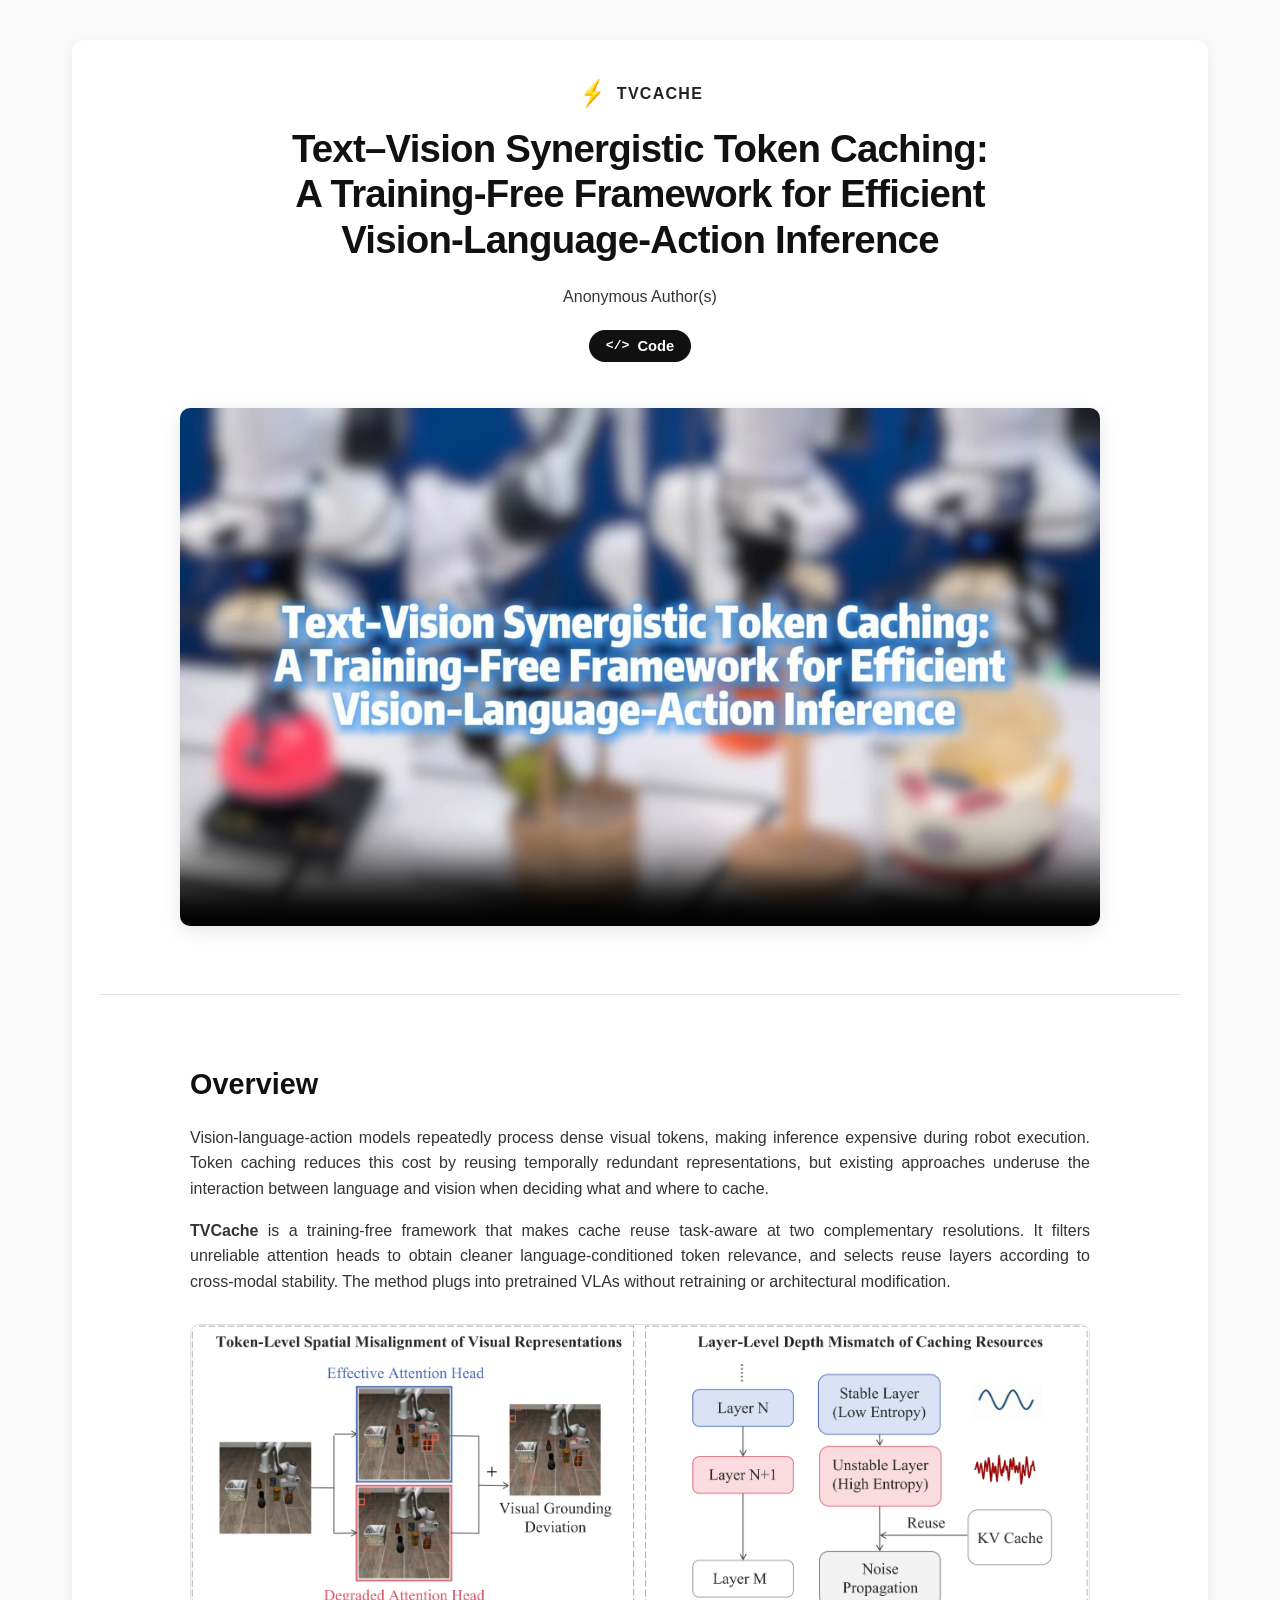
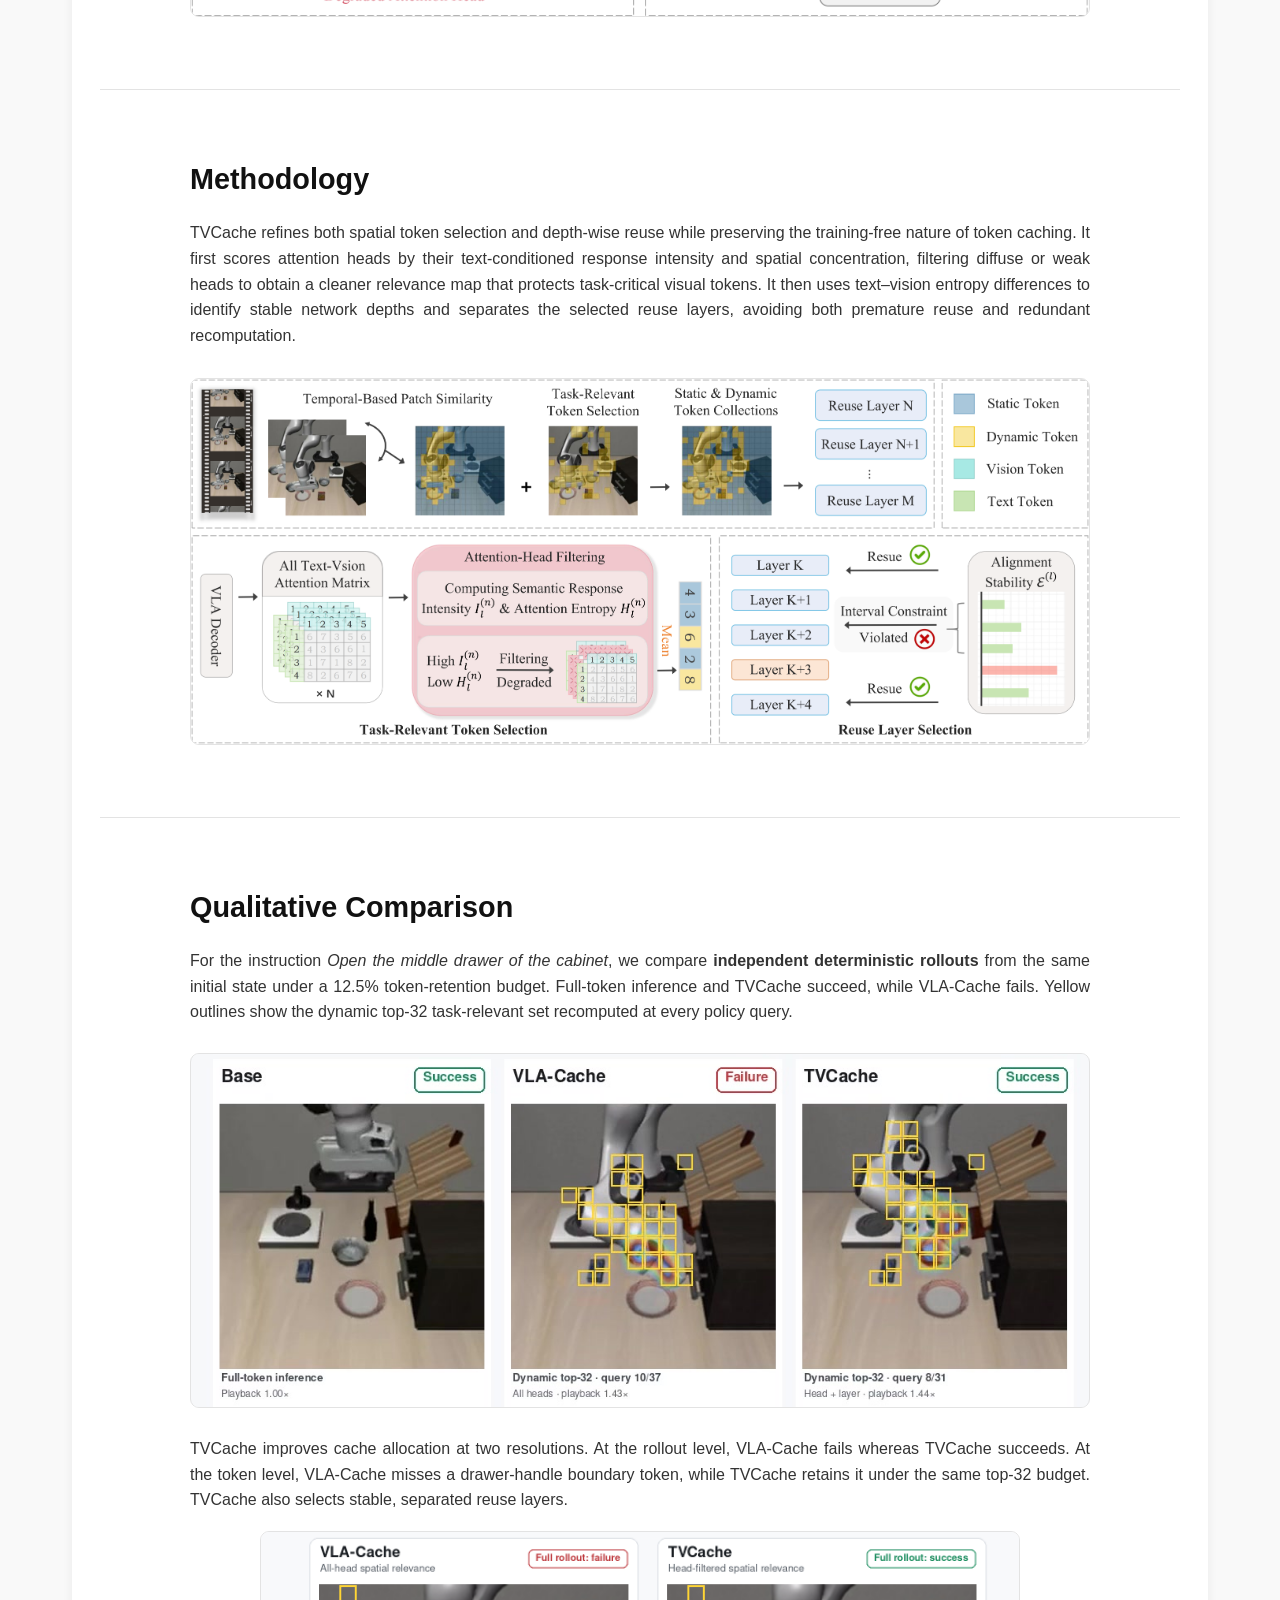
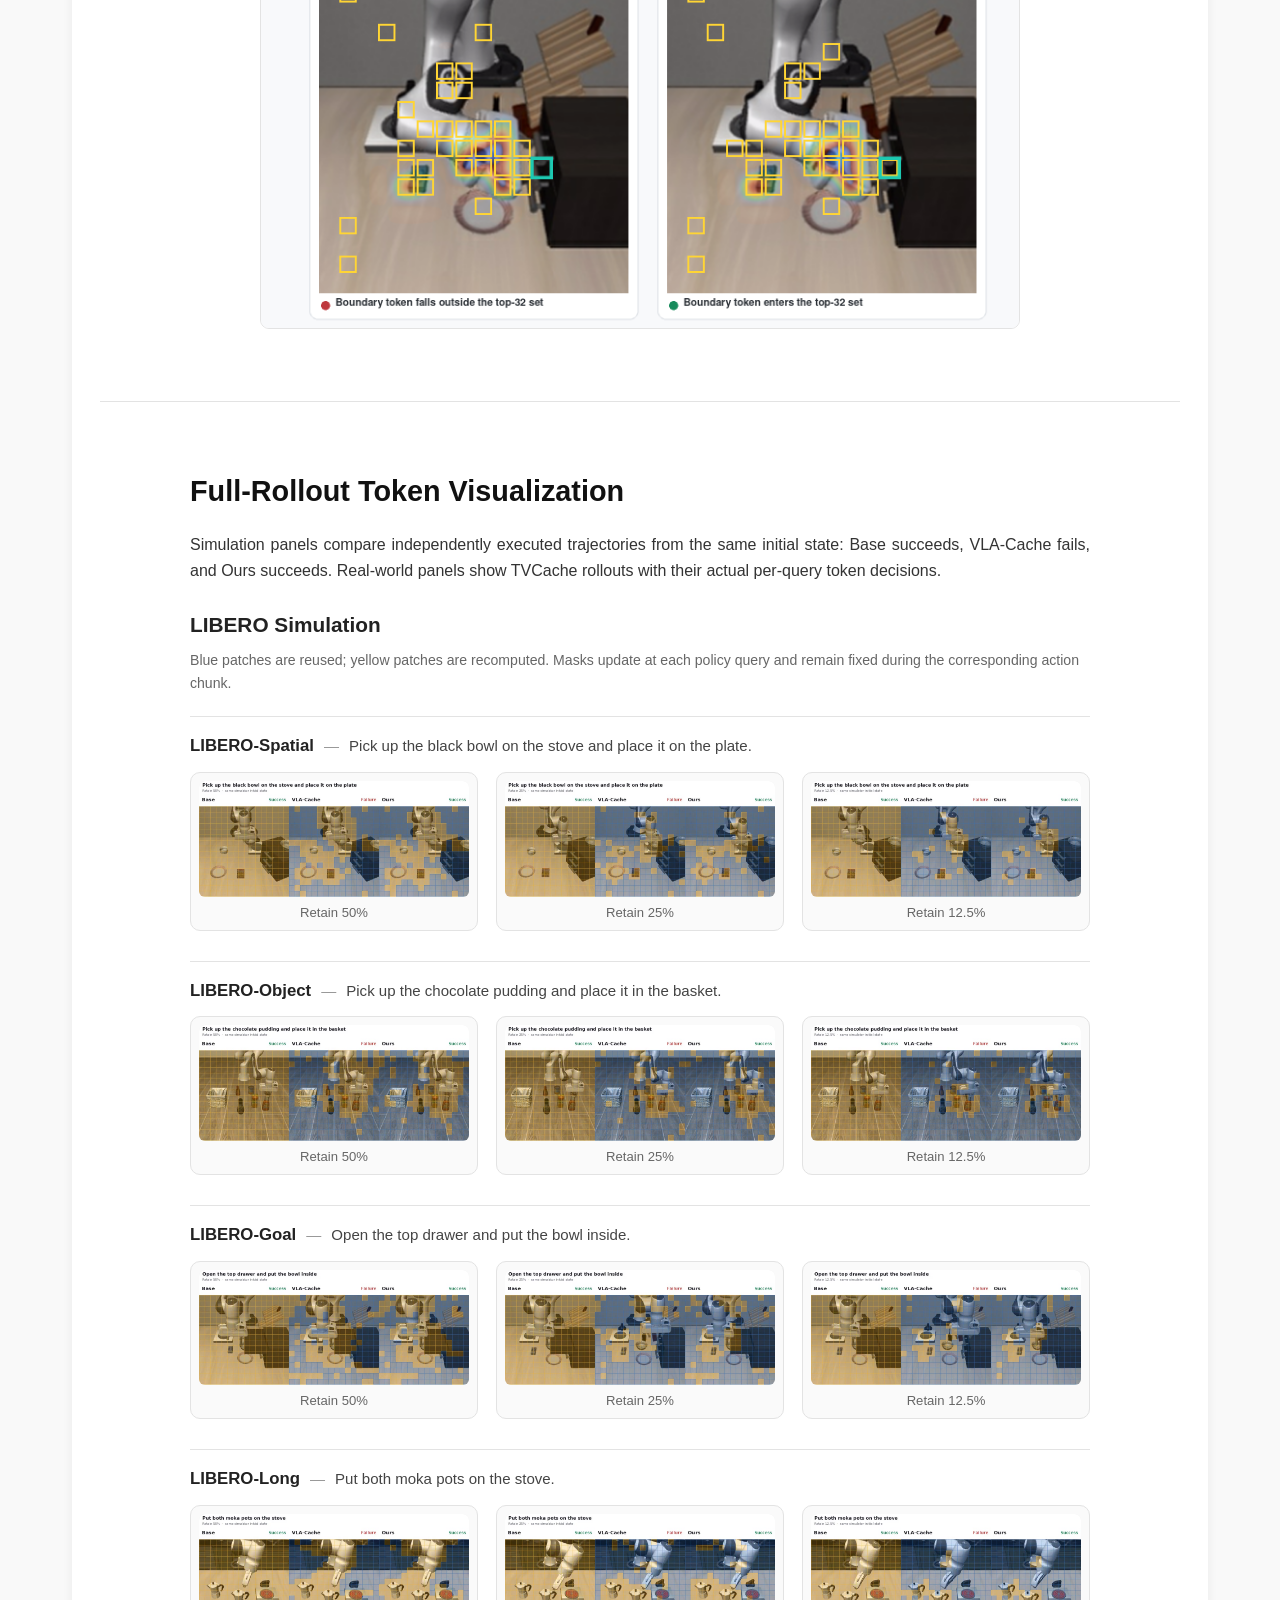
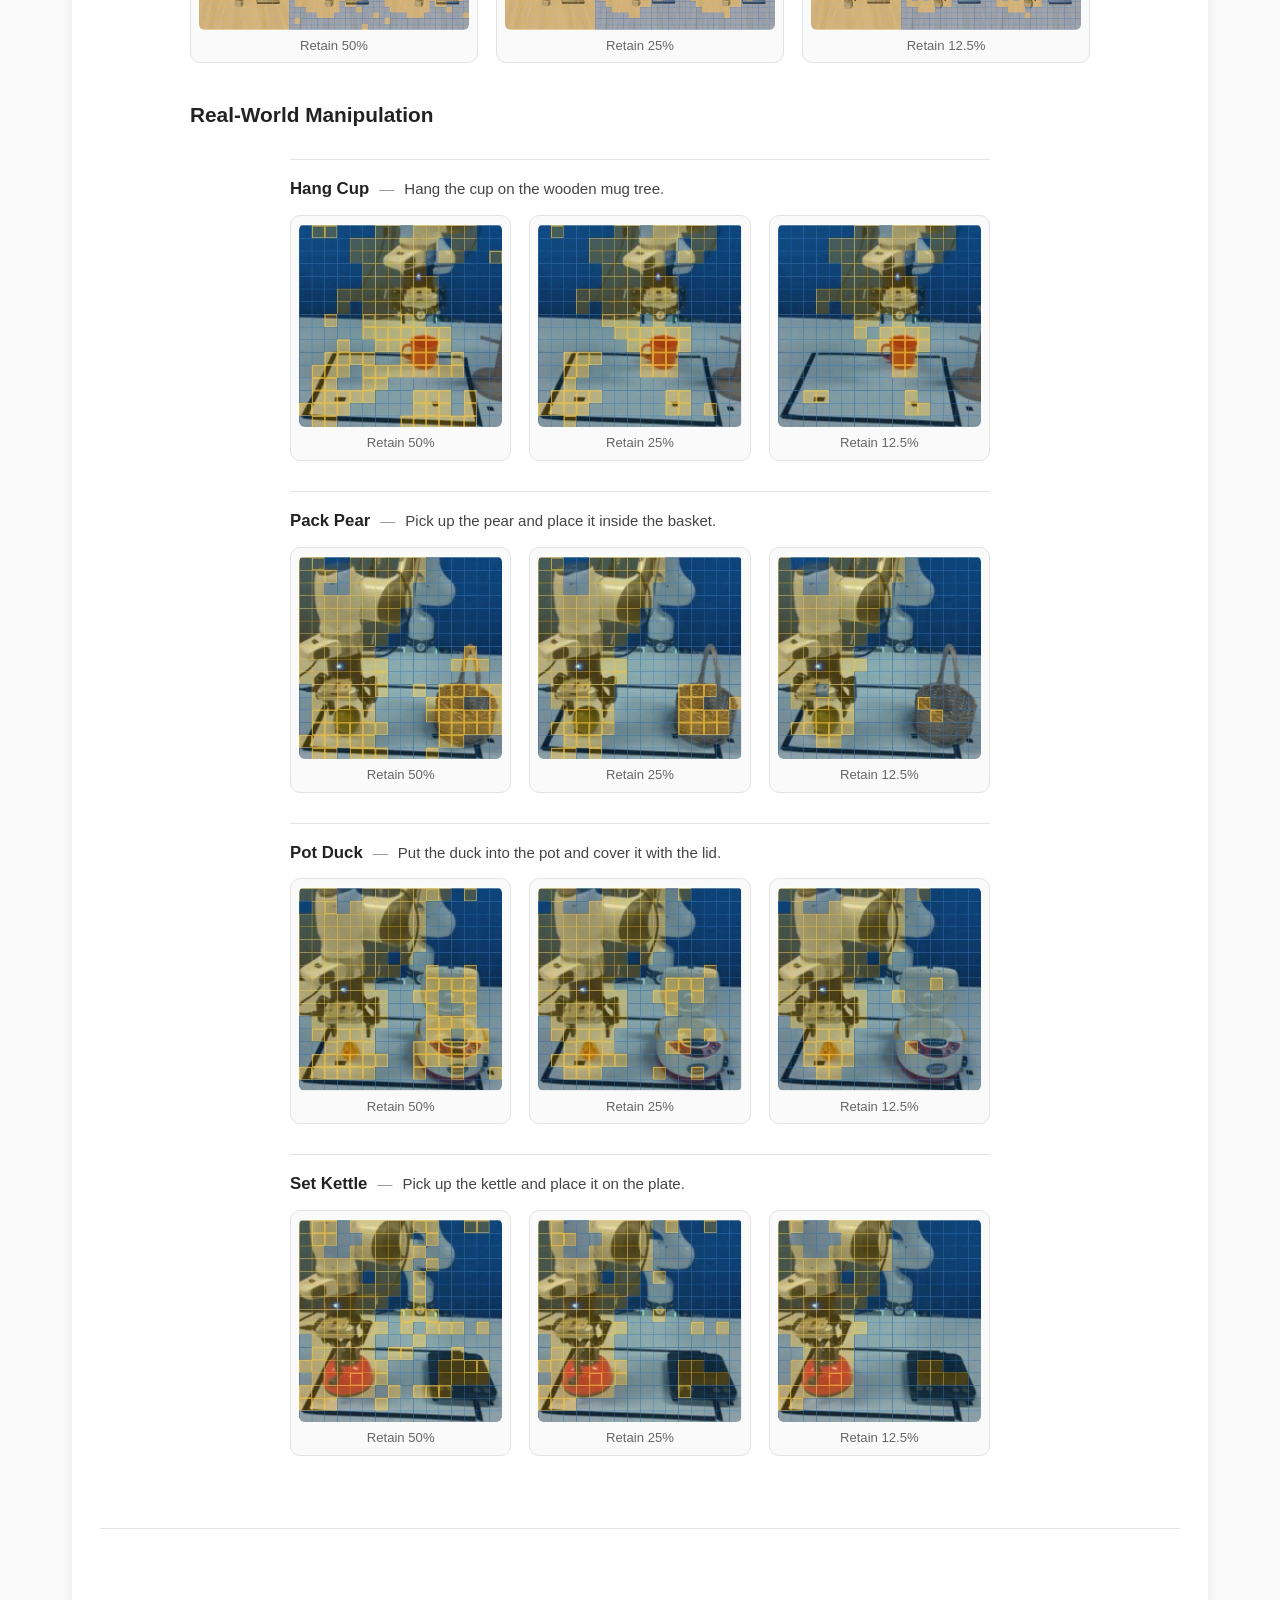
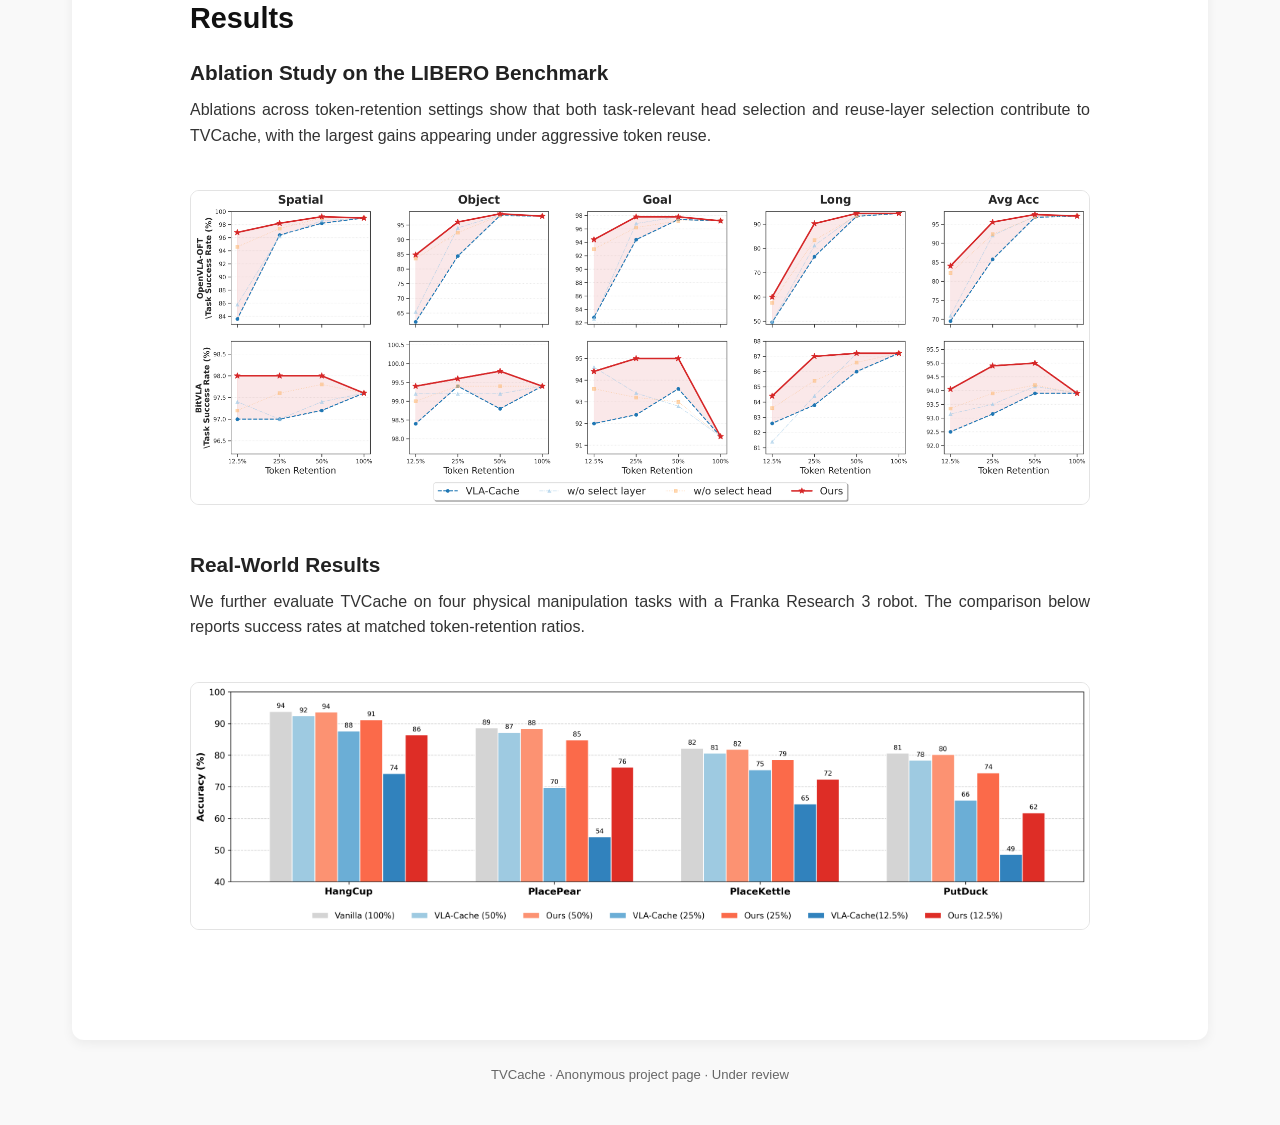
==== commit 029c1518: "Move qualitative titles into body text" ====
--- a/index.html
+++ b/index.html
@@ -74,16 +74,16 @@
       <div class="container content-width">
         <h2>Qualitative Comparison</h2>
         <p class="section-intro">
-          We select a matched LIBERO-Goal case under the same task, initial state, and 12.5% token-retention budget. The three columns are <strong>independent deterministic rollouts</strong>: full-token inference and TVCache succeed, while VLA-Cache fails. Yellow outlines show the dynamic top-32 task-relevant set recomputed at every policy query.
-        </p>
-        <video class="lazy-video qualitative-video" muted loop playsinline preload="none" data-poster="assets/qualitative/drawer-independent-comparison.jpg">
-          <source data-src="assets/qualitative/drawer-independent-comparison.mp4" type="video/mp4">
+          For the instruction <em>Open the middle drawer of the cabinet</em>, we compare <strong>independent deterministic rollouts</strong> from the same initial state under a 12.5% token-retention budget. Full-token inference and TVCache succeed, while VLA-Cache fails. Yellow outlines show the dynamic top-32 task-relevant set recomputed at every policy query.
+        </p>
+        <video class="lazy-video qualitative-video" muted loop playsinline preload="none" data-poster="assets/qualitative/drawer-independent-comparison-titleless.jpg">
+          <source data-src="assets/qualitative/drawer-independent-comparison-titleless.mp4" type="video/mp4">
         </video>
         <p class="qualitative-explanation">
-          The attention maps isolate spatial selection: VLA-Cache misses a drawer-handle boundary token, while TVCache retains it under the same top-32 budget. TVCache also selects stable, separated reuse layers.
+          TVCache improves cache allocation at two resolutions. At the rollout level, VLA-Cache fails whereas TVCache succeeds. At the token level, VLA-Cache misses a drawer-handle boundary token, while TVCache retains it under the same top-32 budget. TVCache also selects stable, separated reuse layers.
         </p>
         <figure class="qualitative-figure">
-          <img src="assets/qualitative/drawer-critical-attention.png" alt="VLA-Cache misses a drawer-handle boundary token while TVCache retains it under the same token budget." loading="lazy" decoding="async">
+          <img src="assets/qualitative/drawer-critical-attention-titleless.png" alt="VLA-Cache misses a drawer-handle boundary token while TVCache retains it under the same token budget." loading="lazy" decoding="async">
         </figure>
       </div>
     </section>
--- a/styles.css
+++ b/styles.css
@@ -210,7 +210,7 @@
 }
 
 .qualitative-video {
-  aspect-ratio: 1080 / 484;
+  aspect-ratio: 1080 / 426;
   border: 1px solid var(--line);
   border-radius: 9px;
   background: #f7f8fa;
@@ -222,7 +222,8 @@
 }
 
 .qualitative-figure {
-  margin-top: 18px;
+  max-width: 760px;
+  margin: 18px auto 0;
 }
 
 .failure-recovery-task {
@@ -425,8 +426,14 @@
   font-size: 0.82rem;
 }
 
+.real-world-task {
+  max-width: 700px;
+  margin-right: auto;
+  margin-left: auto;
+}
+
 .real-retention-grid {
-  max-width: 780px;
+  max-width: 700px;
 }
 
 .real-retention-grid video {
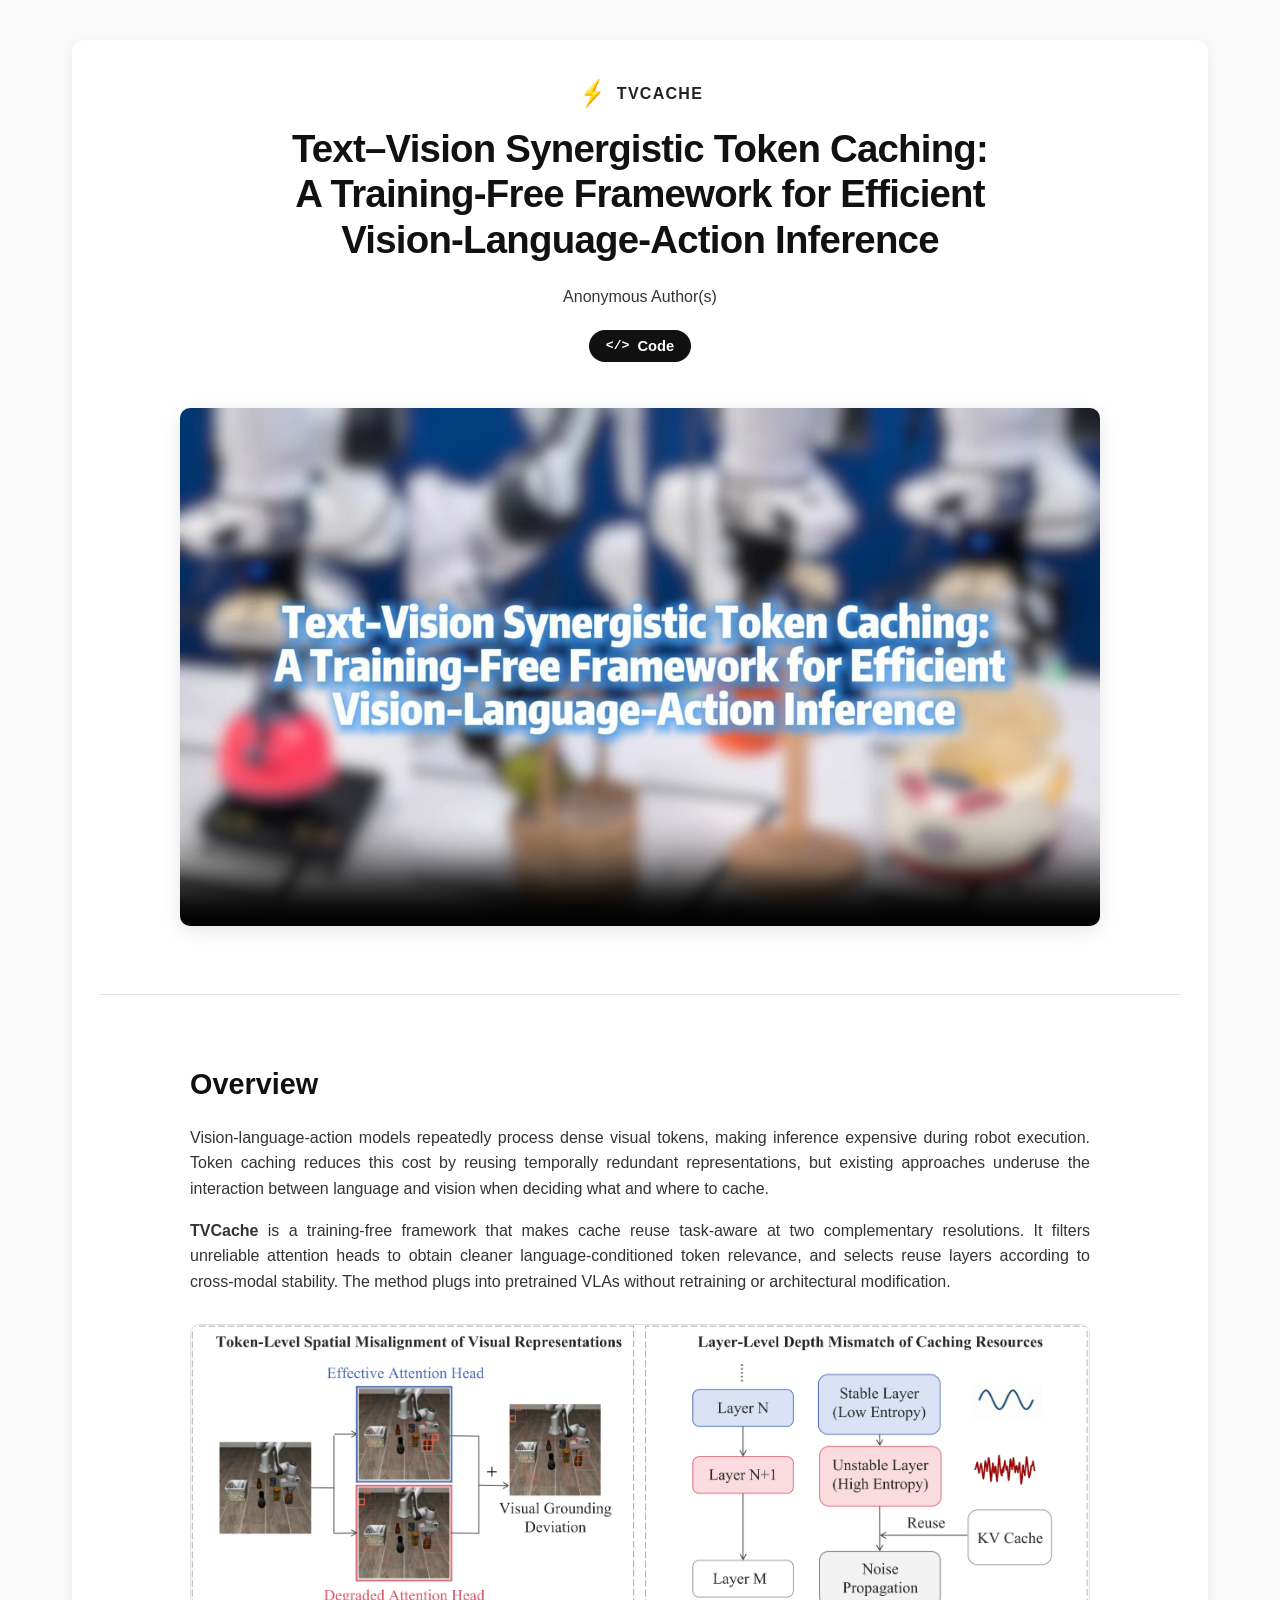
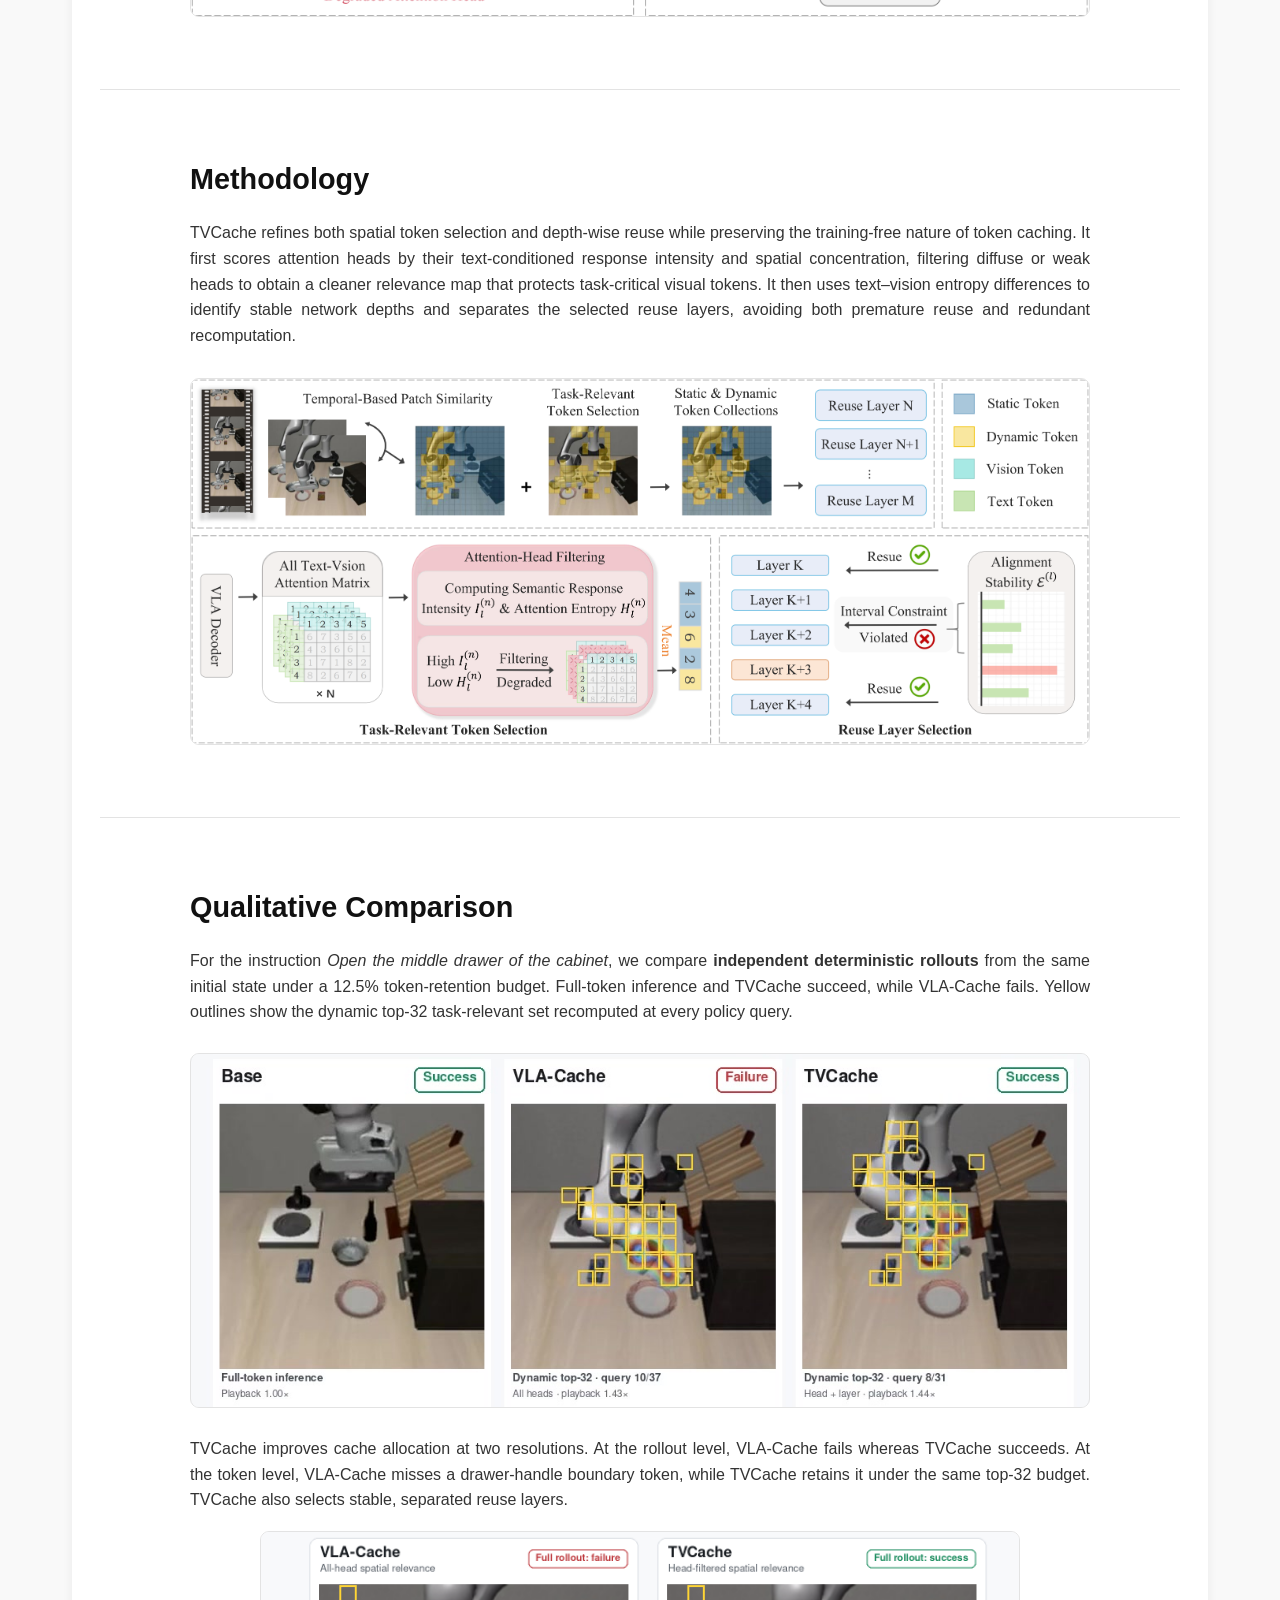
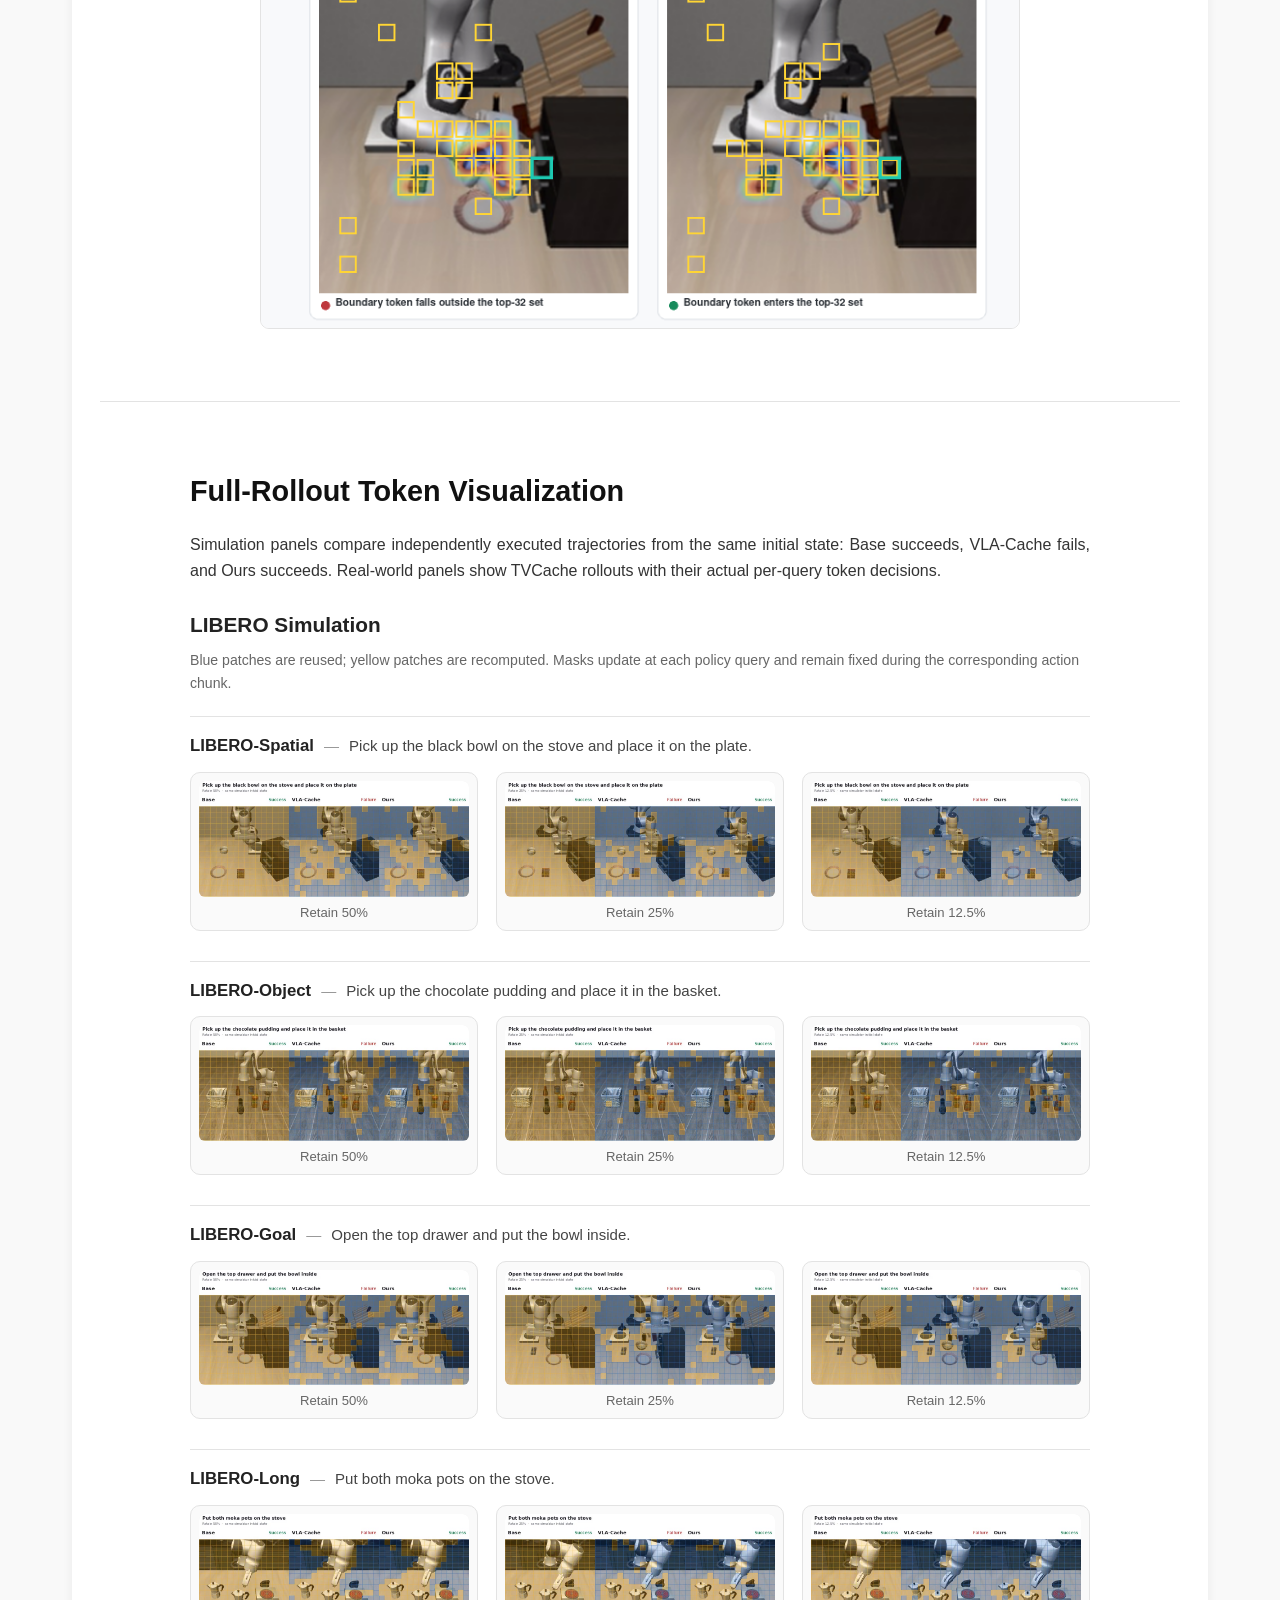
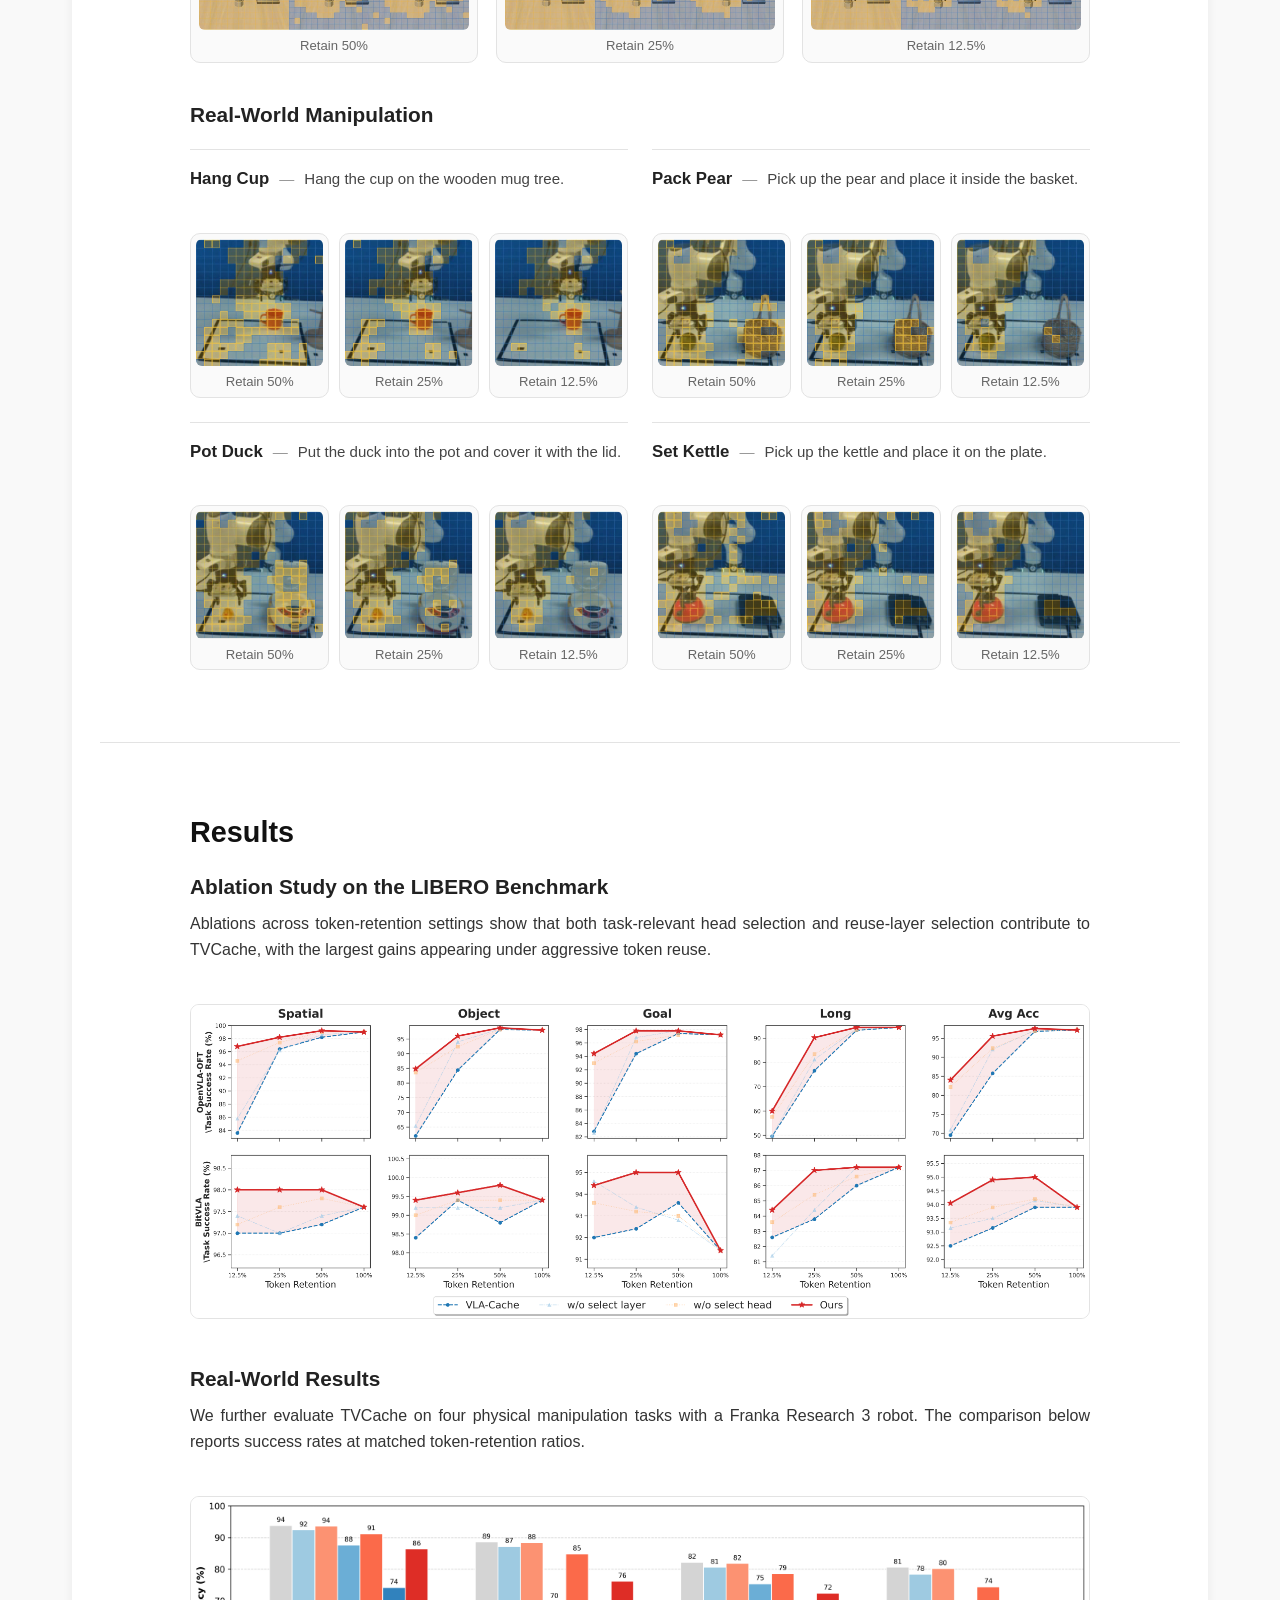
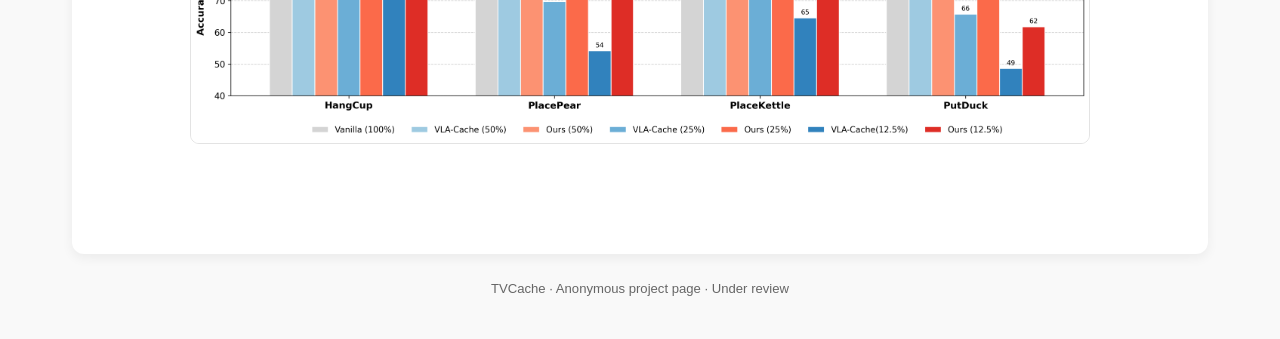
==== commit 492da211: "Arrange real-world tasks in two columns" ====
--- a/index.html
+++ b/index.html
@@ -136,6 +136,7 @@
 
         <div id="real-world-trajectories">
           <h3 class="dynamics-heading real-dynamics-heading">Real-World Manipulation</h3>
+          <div class="real-task-grid">
 
           <article class="comparison-task real-world-task">
             <h4>Hang Cup <span>Hang the cup on the wooden mug tree.</span></h4>
@@ -172,6 +173,7 @@
               <figure><video class="lazy-video" muted loop playsinline controls preload="none" data-poster="assets/token-dynamics/real-set-kettle-retain-12p5-tvcache-clean.jpg"><source data-src="assets/token-dynamics/real-set-kettle-retain-12p5-tvcache-clean.mp4" type="video/mp4"></video><figcaption>Retain 12.5%</figcaption></figure>
             </div>
           </article>
+          </div>
         </div>
       </div>
     </section>
--- a/styles.css
+++ b/styles.css
@@ -426,14 +426,31 @@
   font-size: 0.82rem;
 }
 
+.real-task-grid {
+  display: grid;
+  grid-template-columns: repeat(2, minmax(0, 1fr));
+  gap: 24px;
+  margin-top: 20px;
+}
+
 .real-world-task {
-  max-width: 700px;
-  margin-right: auto;
-  margin-left: auto;
+  max-width: none;
+  margin-top: 0;
+  margin-right: 0;
+  margin-left: 0;
+}
+
+.real-world-task h4 {
+  min-height: 3em;
 }
 
 .real-retention-grid {
-  max-width: 700px;
+  gap: 10px;
+  max-width: none;
+}
+
+.real-retention-grid figure {
+  padding: 5px;
 }
 
 .real-retention-grid video {
@@ -525,6 +542,10 @@
   .retention-grid.three-up {
     grid-template-columns: repeat(2, minmax(0, 1fr));
   }
+  .real-retention-grid.three-up {
+    grid-template-columns: repeat(3, minmax(0, 1fr));
+  }
+
 }
 
 @media (max-width: 720px) {
@@ -563,6 +584,13 @@
     grid-template-columns: 1fr;
   }
 
+  .real-task-grid {
+    grid-template-columns: 1fr;
+    max-width: 700px;
+    margin-right: auto;
+    margin-left: auto;
+  }
+
   .section p {
     text-align: left;
   }
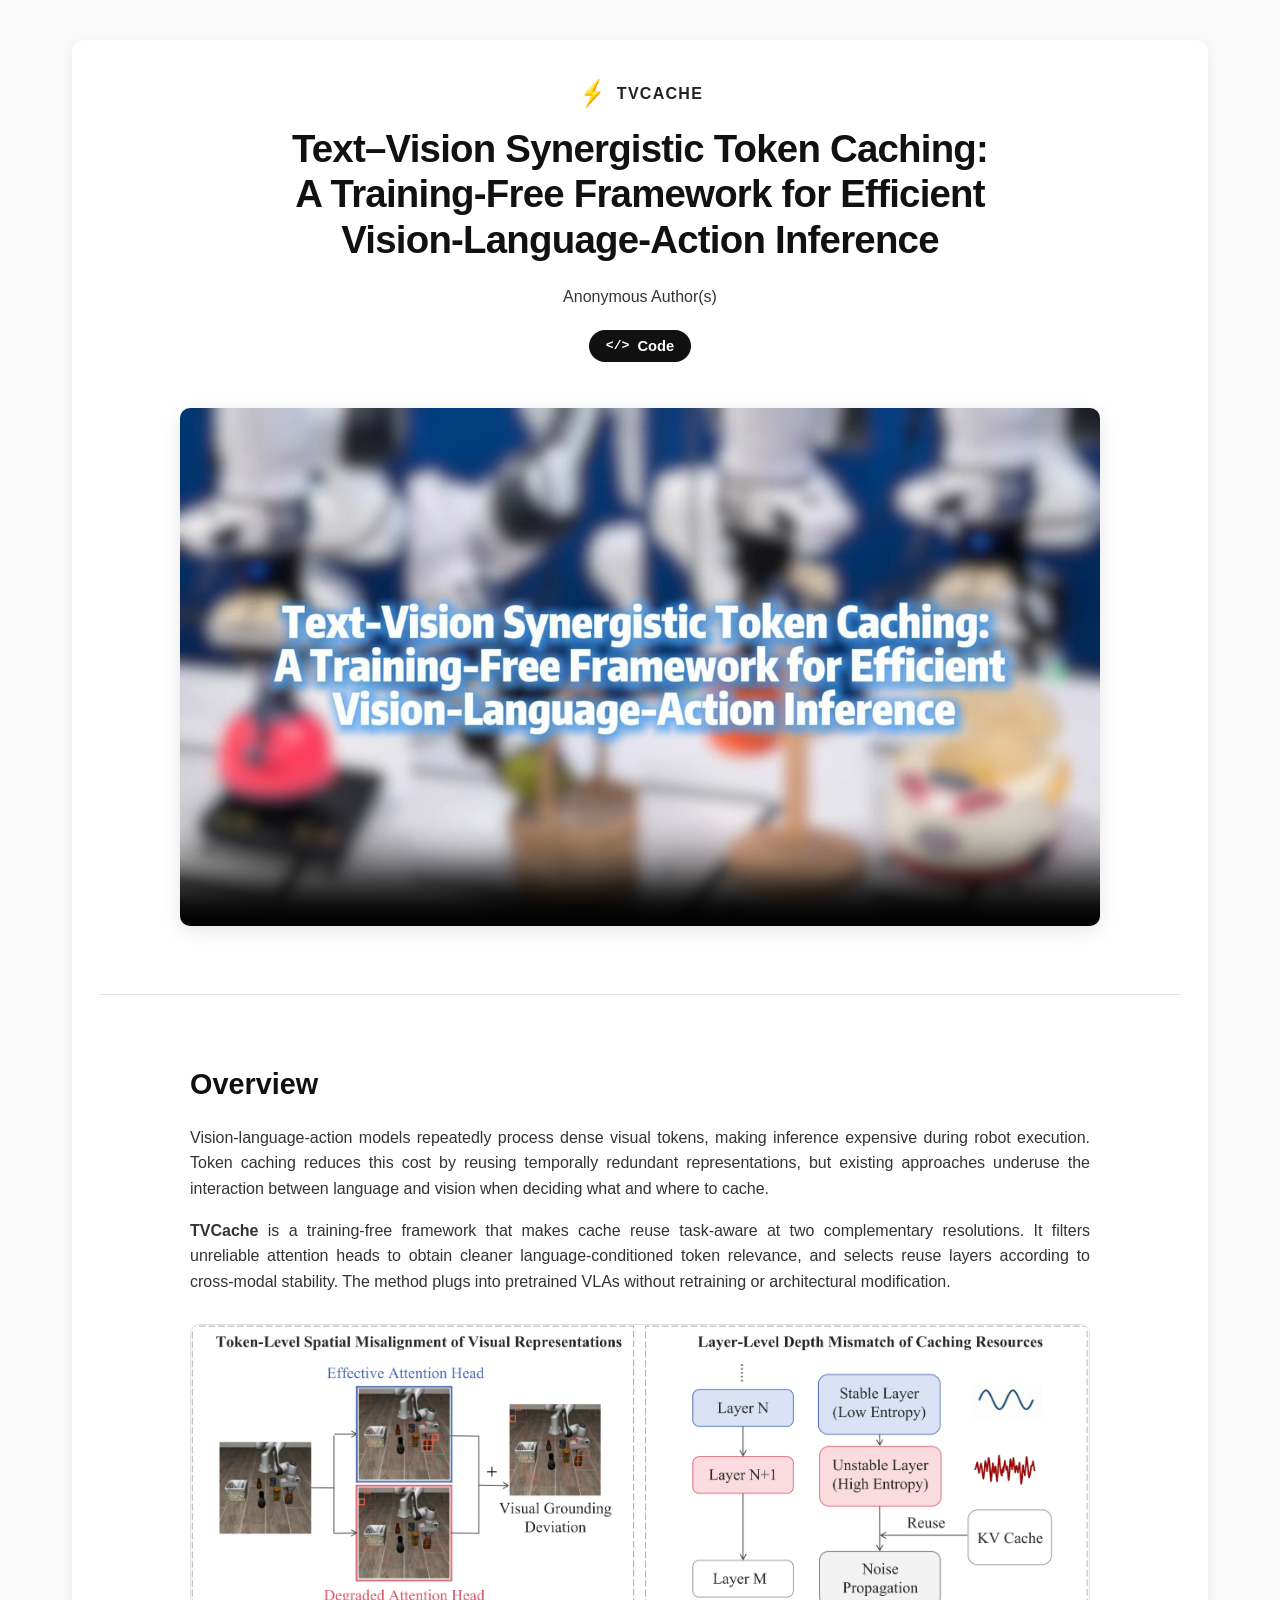
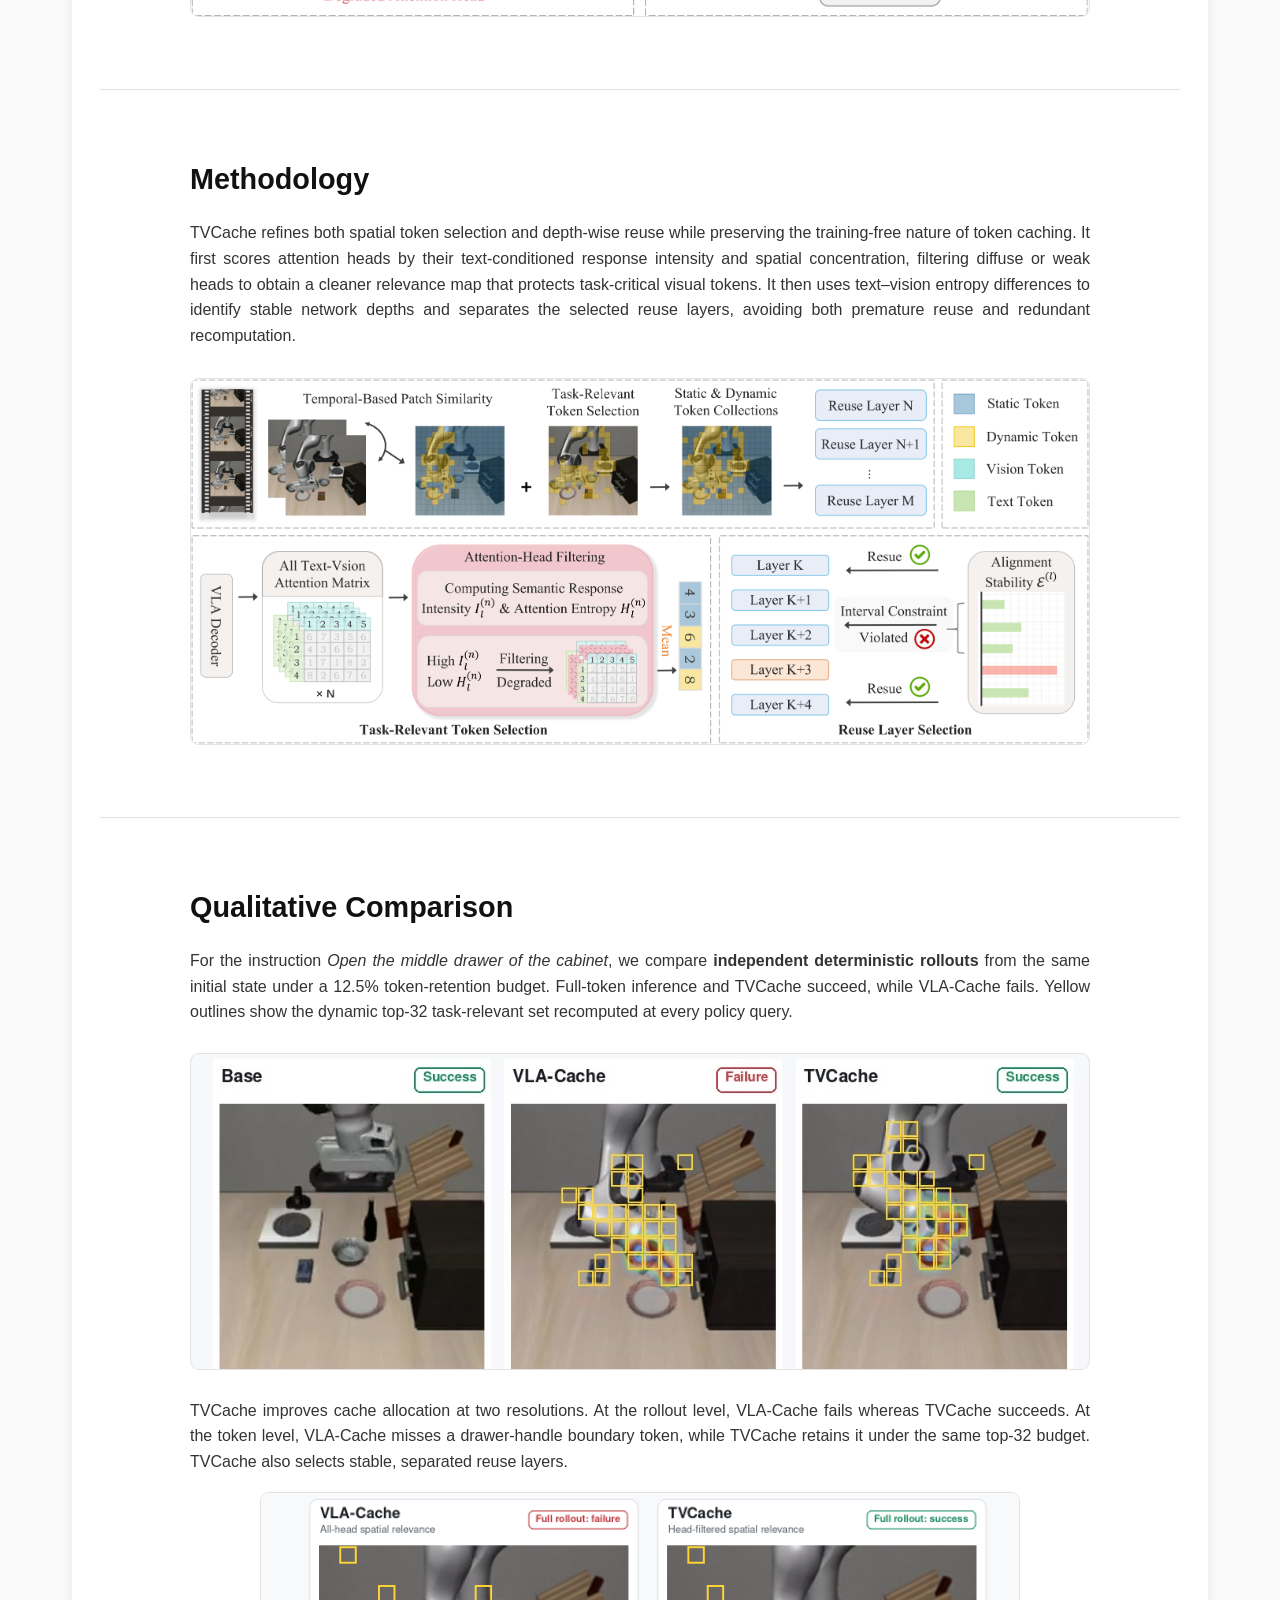
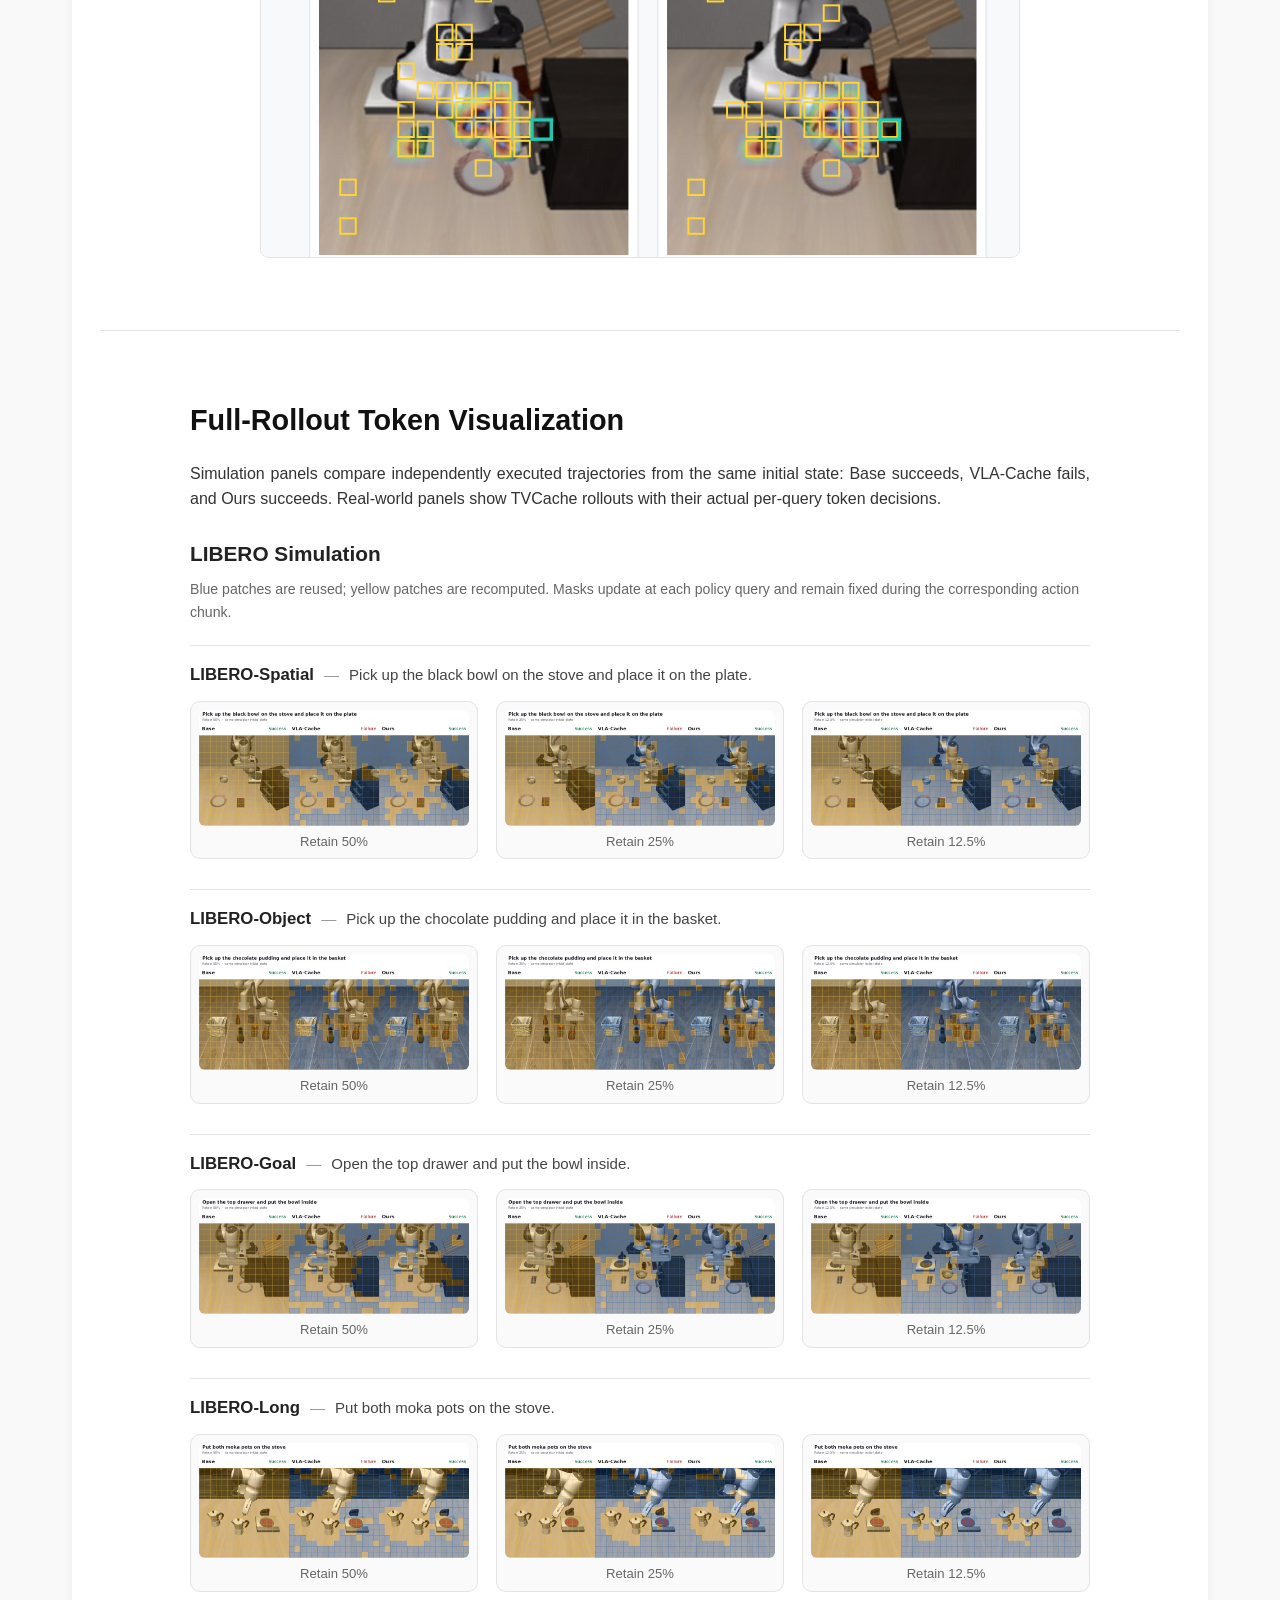
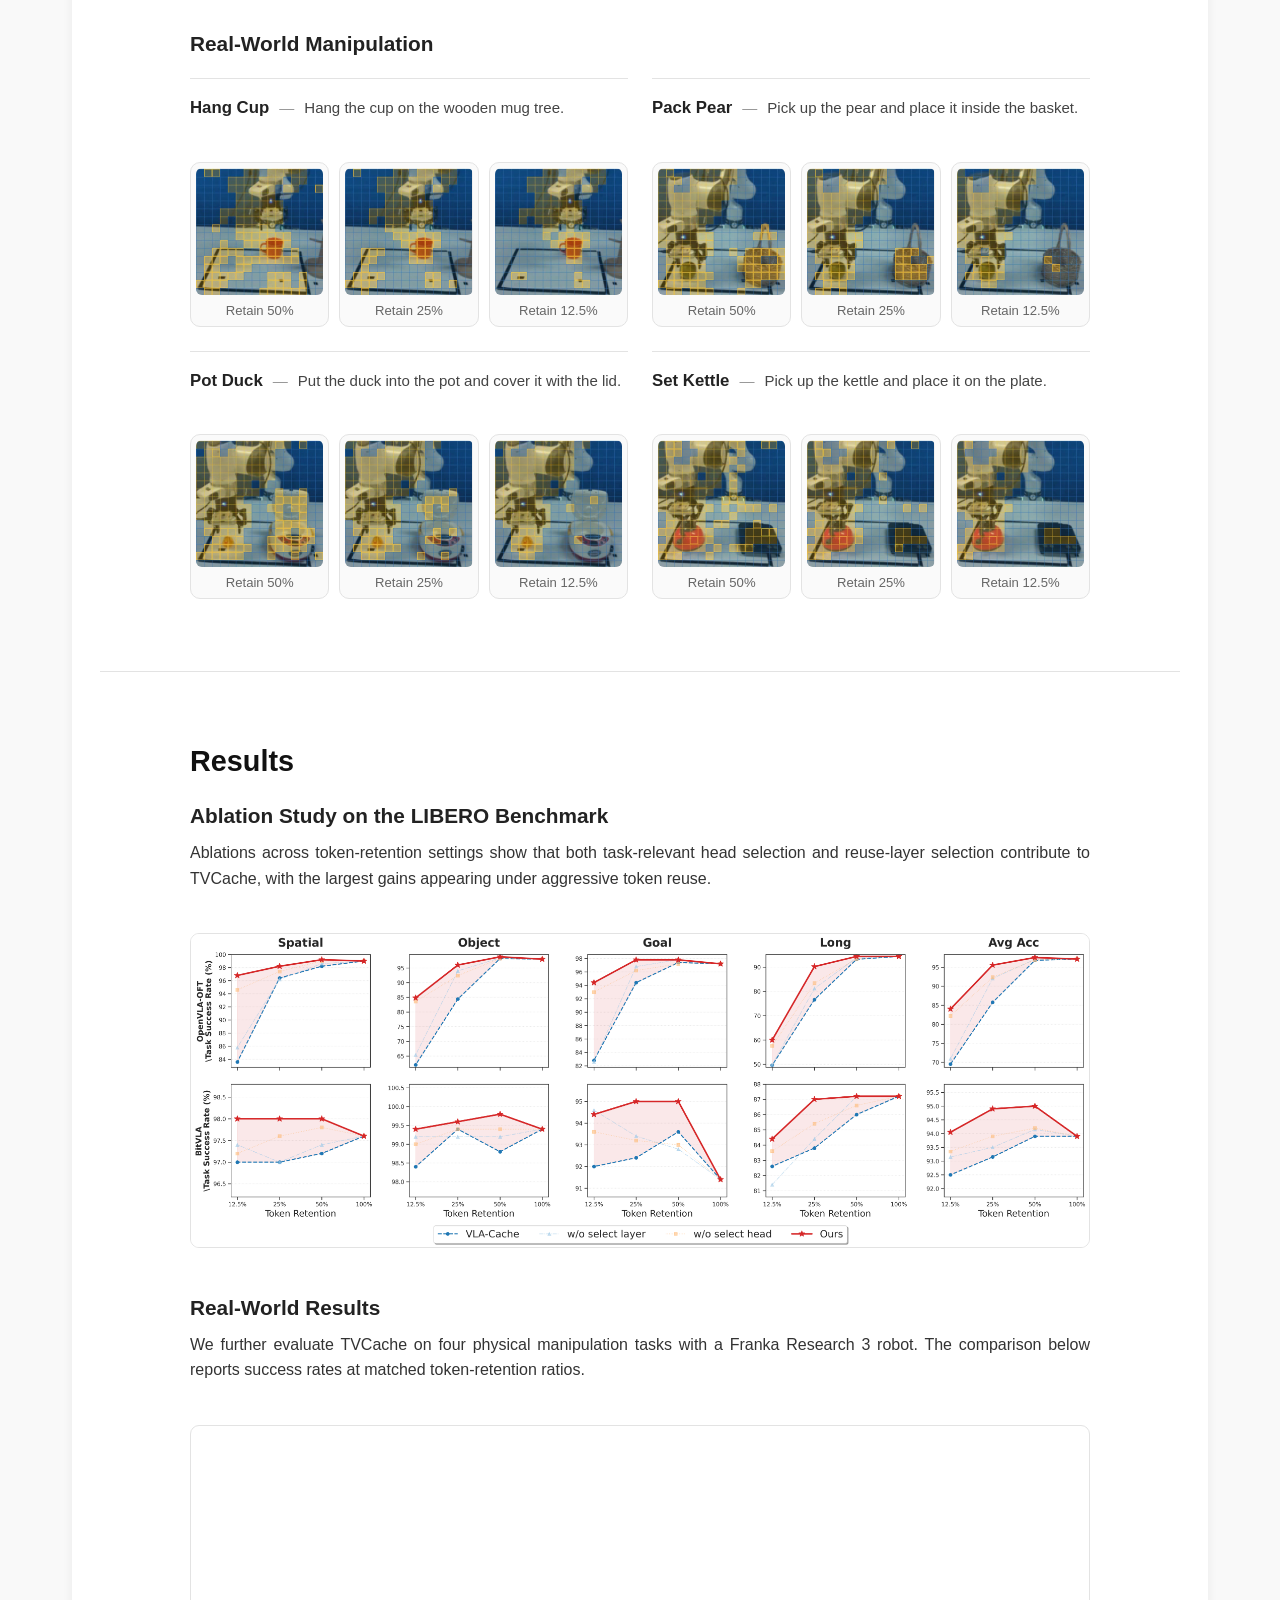
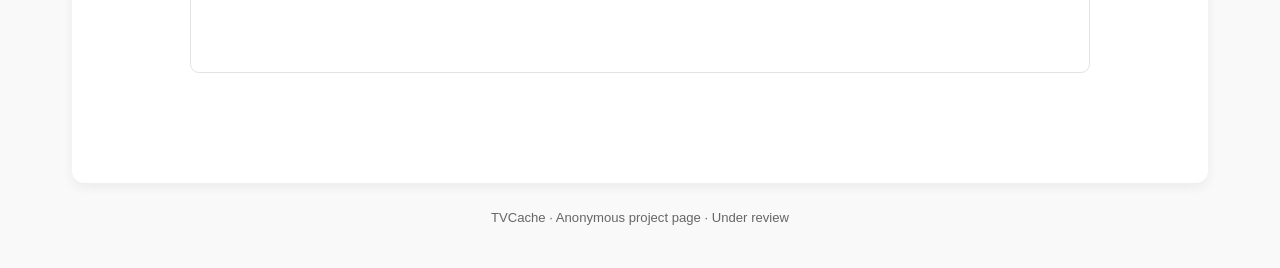
==== commit 506b6483: "Remove qualitative bottom annotations" ====
--- a/index.html
+++ b/index.html
@@ -76,14 +76,14 @@
         <p class="section-intro">
           For the instruction <em>Open the middle drawer of the cabinet</em>, we compare <strong>independent deterministic rollouts</strong> from the same initial state under a 12.5% token-retention budget. Full-token inference and TVCache succeed, while VLA-Cache fails. Yellow outlines show the dynamic top-32 task-relevant set recomputed at every policy query.
         </p>
-        <video class="lazy-video qualitative-video" muted loop playsinline preload="none" data-poster="assets/qualitative/drawer-independent-comparison-titleless.jpg">
-          <source data-src="assets/qualitative/drawer-independent-comparison-titleless.mp4" type="video/mp4">
+        <video class="lazy-video qualitative-video" muted loop playsinline preload="none" data-poster="assets/qualitative/drawer-independent-comparison-no-bottom.jpg">
+          <source data-src="assets/qualitative/drawer-independent-comparison-no-bottom.mp4" type="video/mp4">
         </video>
         <p class="qualitative-explanation">
           TVCache improves cache allocation at two resolutions. At the rollout level, VLA-Cache fails whereas TVCache succeeds. At the token level, VLA-Cache misses a drawer-handle boundary token, while TVCache retains it under the same top-32 budget. TVCache also selects stable, separated reuse layers.
         </p>
         <figure class="qualitative-figure">
-          <img src="assets/qualitative/drawer-critical-attention-titleless.png" alt="VLA-Cache misses a drawer-handle boundary token while TVCache retains it under the same token budget." loading="lazy" decoding="async">
+          <img src="assets/qualitative/drawer-critical-attention-no-bottom.png" alt="VLA-Cache misses a drawer-handle boundary token while TVCache retains it under the same token budget." loading="lazy" decoding="async">
         </figure>
       </div>
     </section>
--- a/styles.css
+++ b/styles.css
@@ -210,7 +210,7 @@
 }
 
 .qualitative-video {
-  aspect-ratio: 1080 / 426;
+  aspect-ratio: 1080 / 380;
   border: 1px solid var(--line);
   border-radius: 9px;
   background: #f7f8fa;
